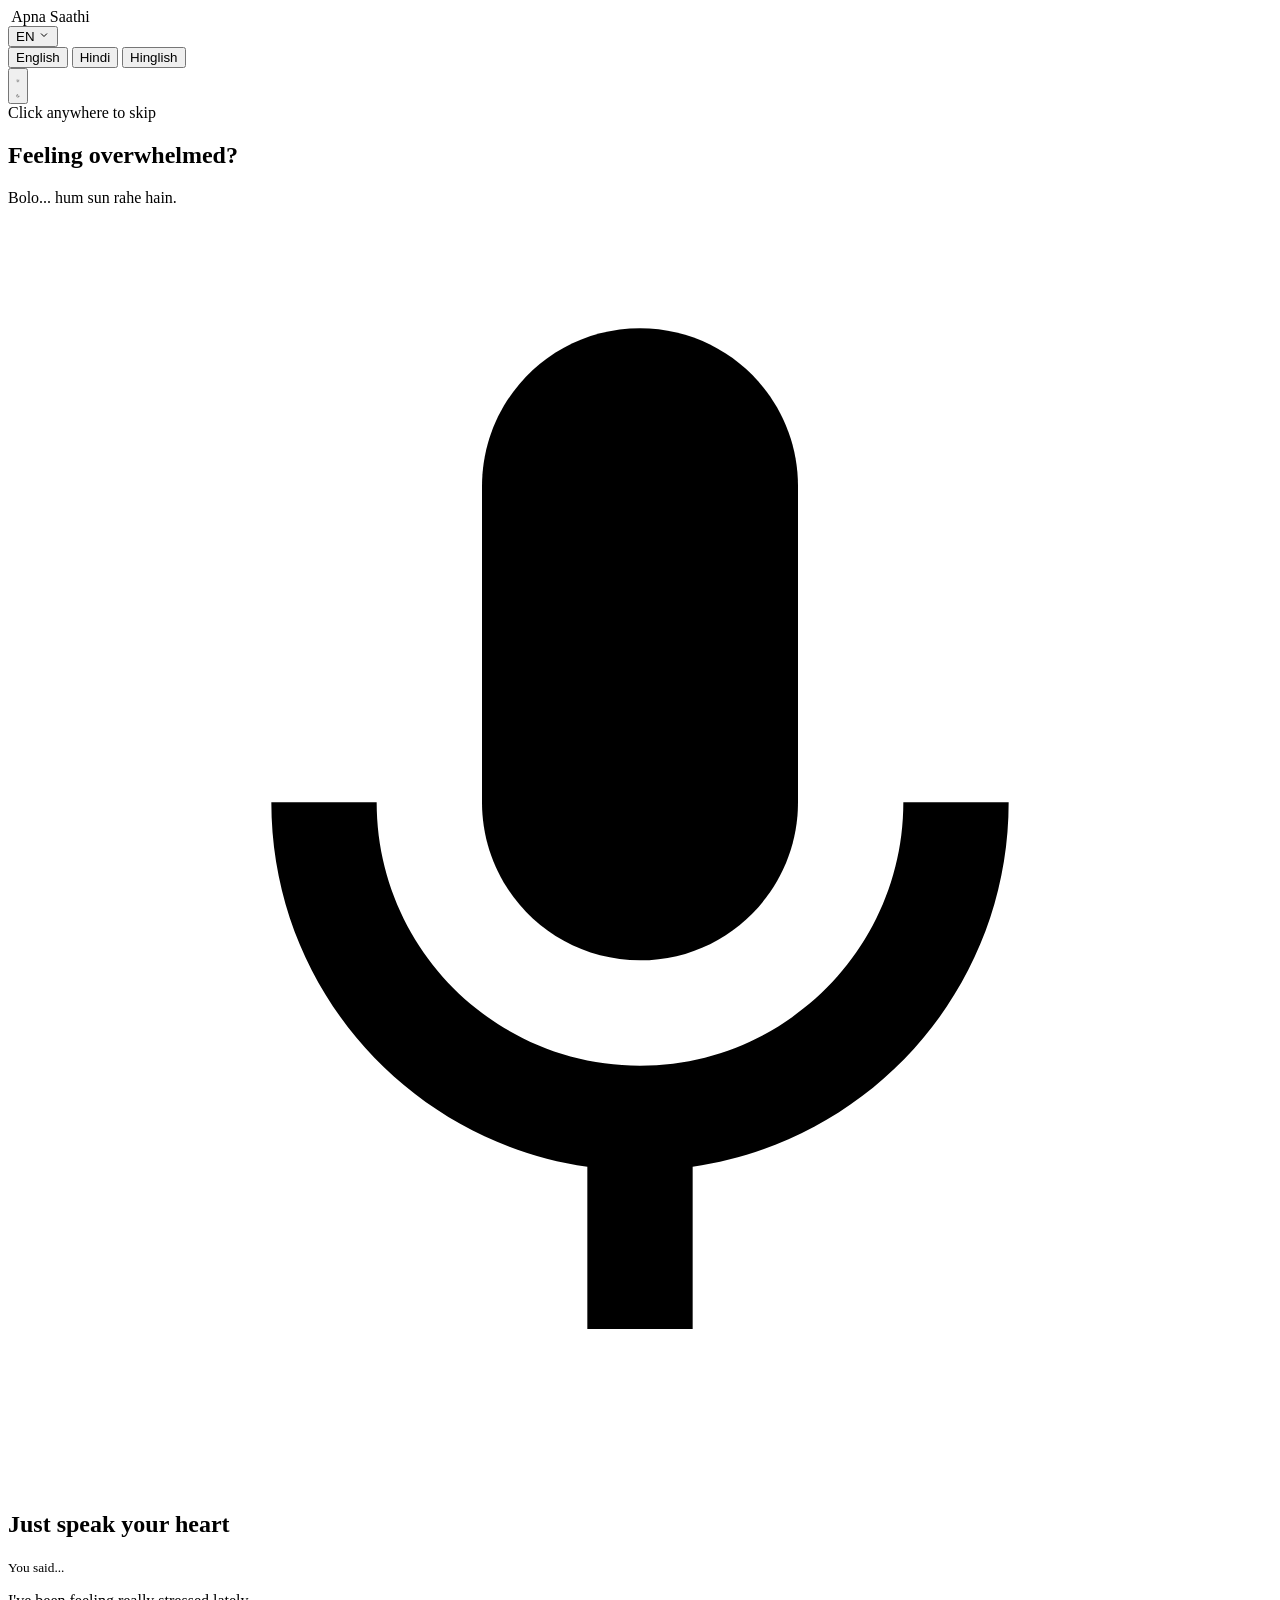
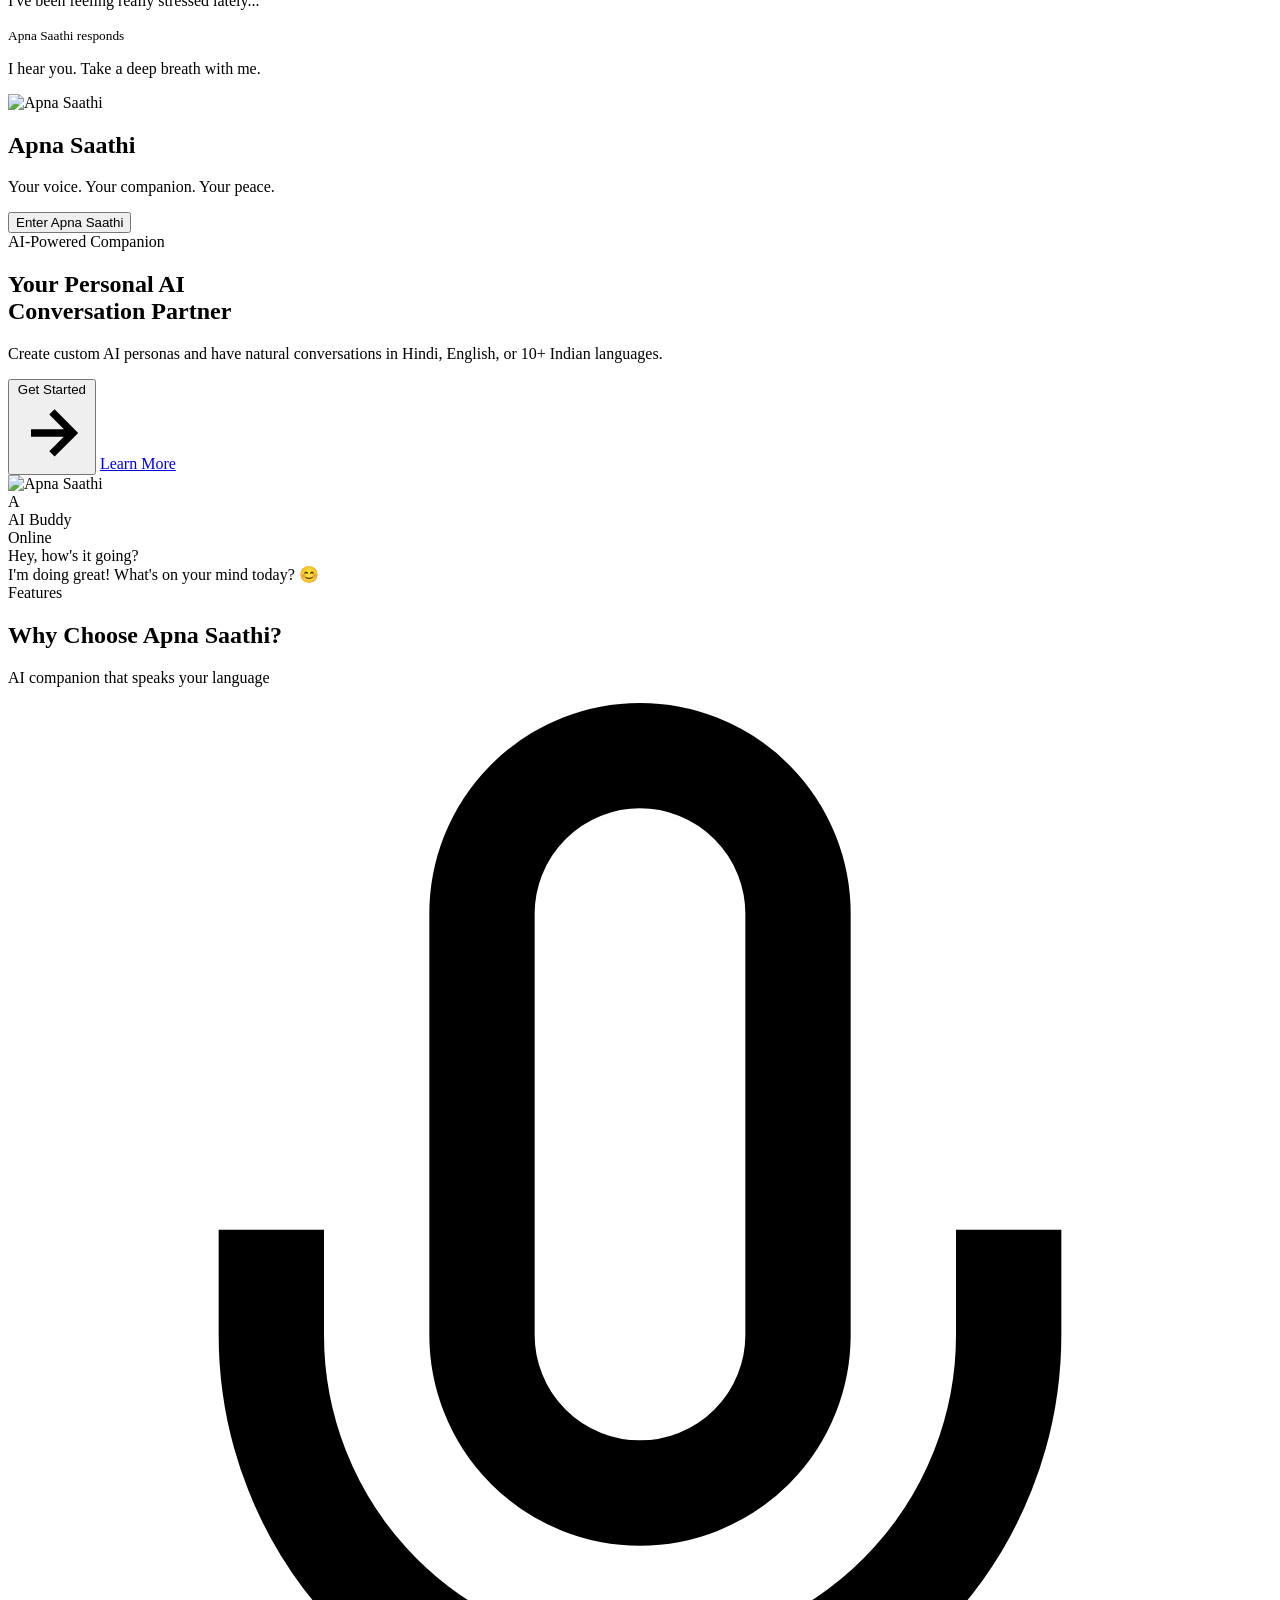
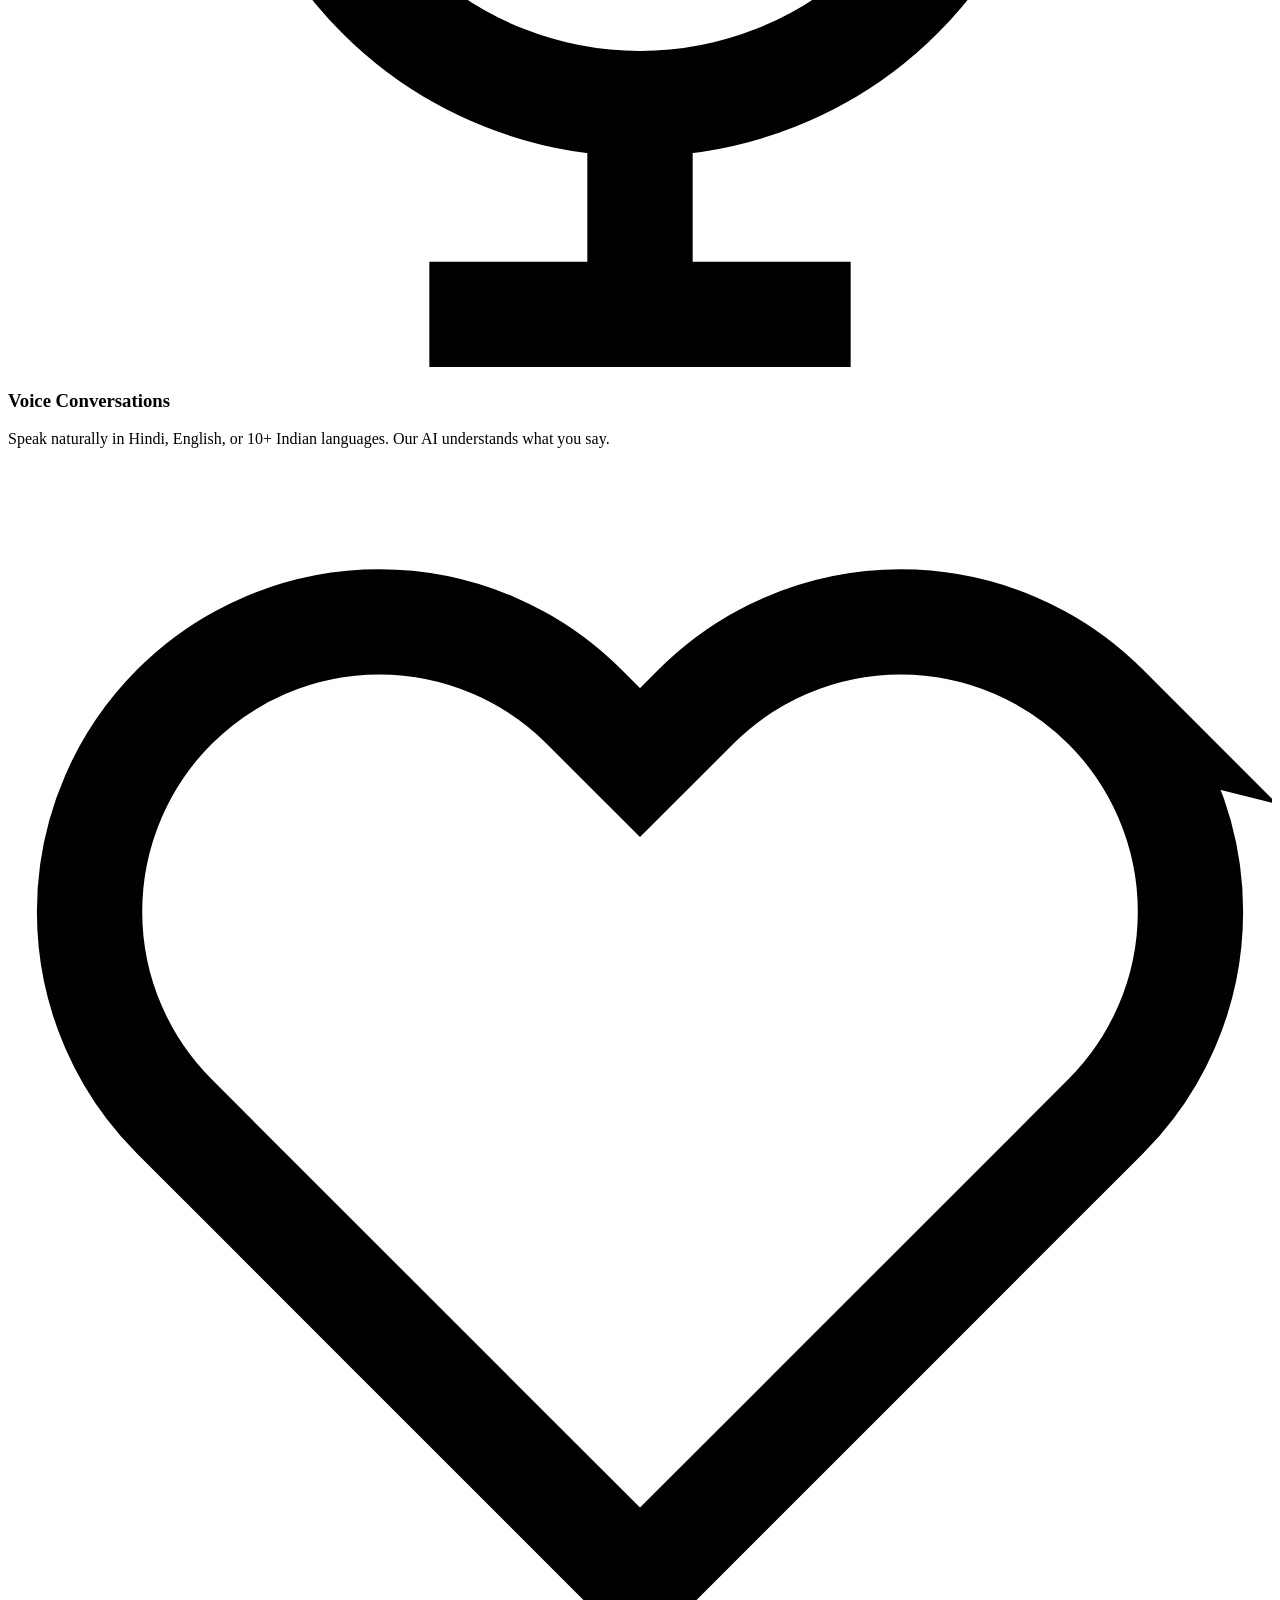
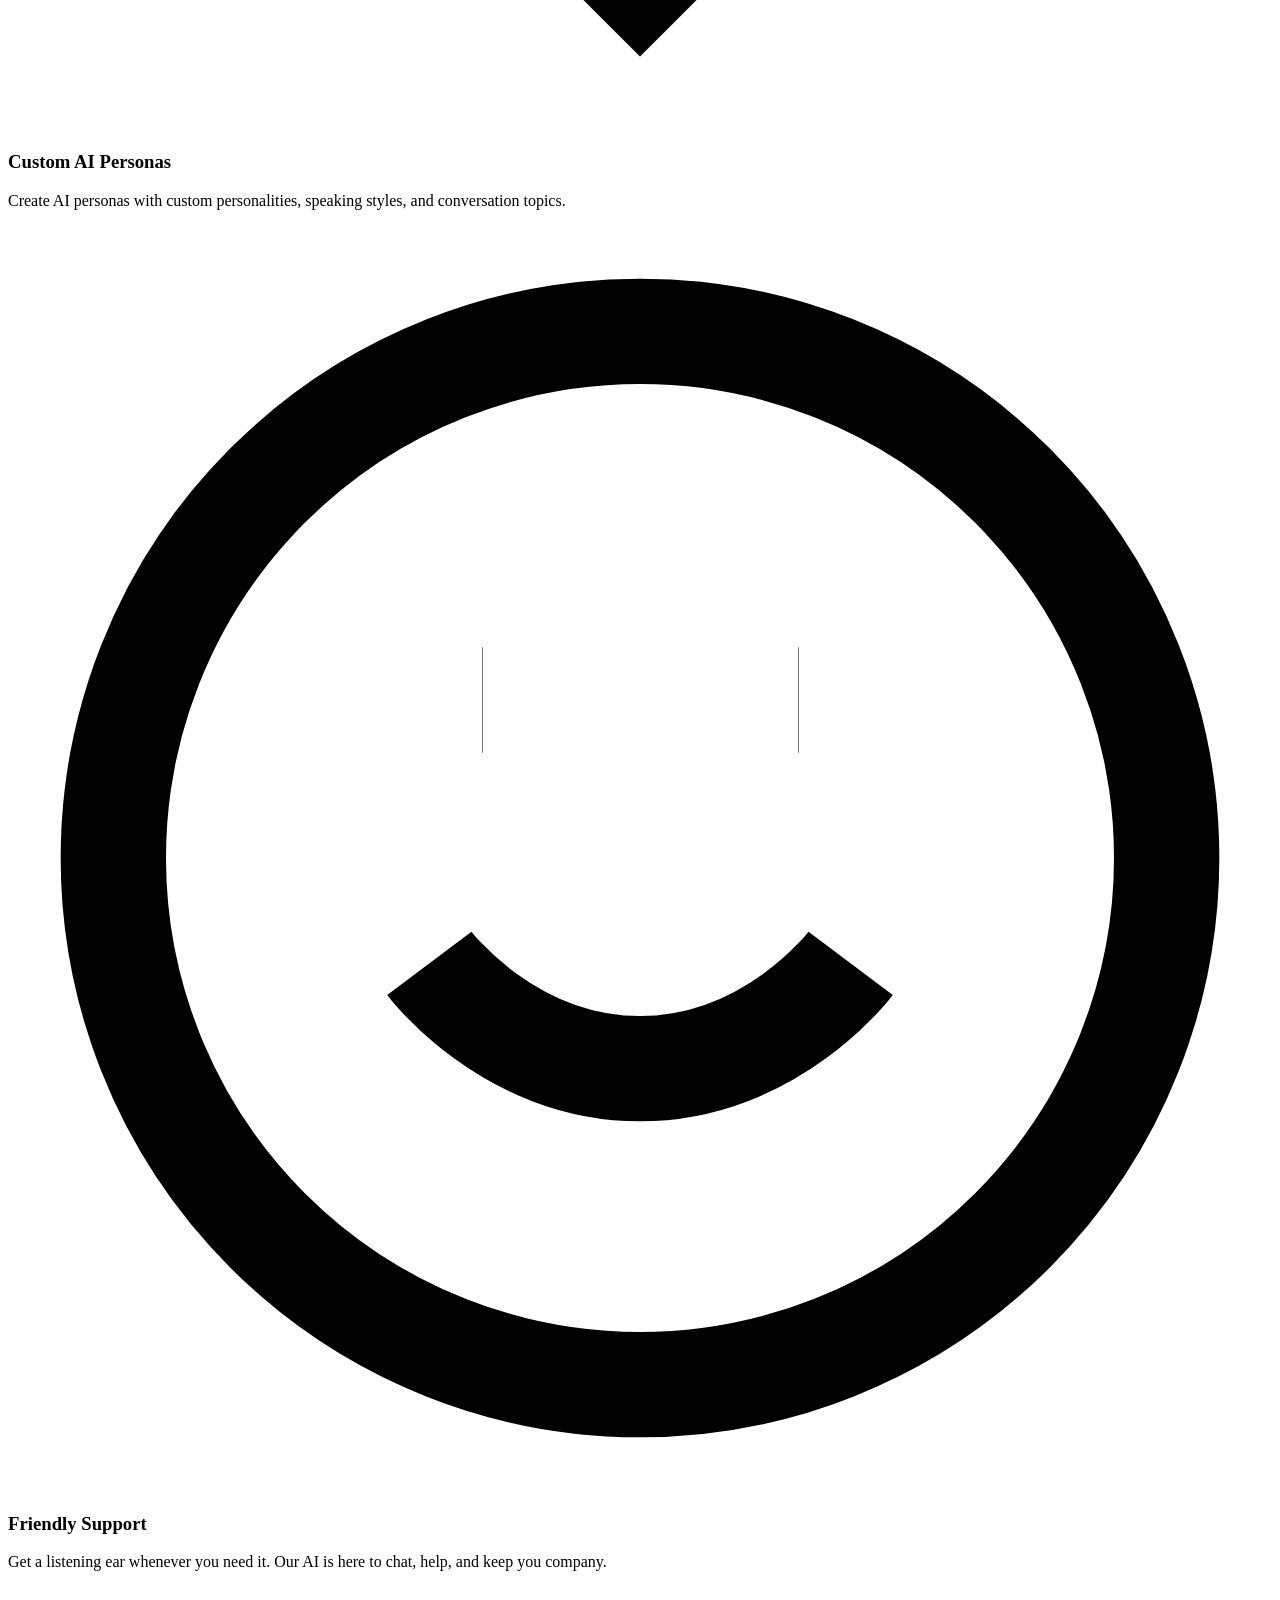
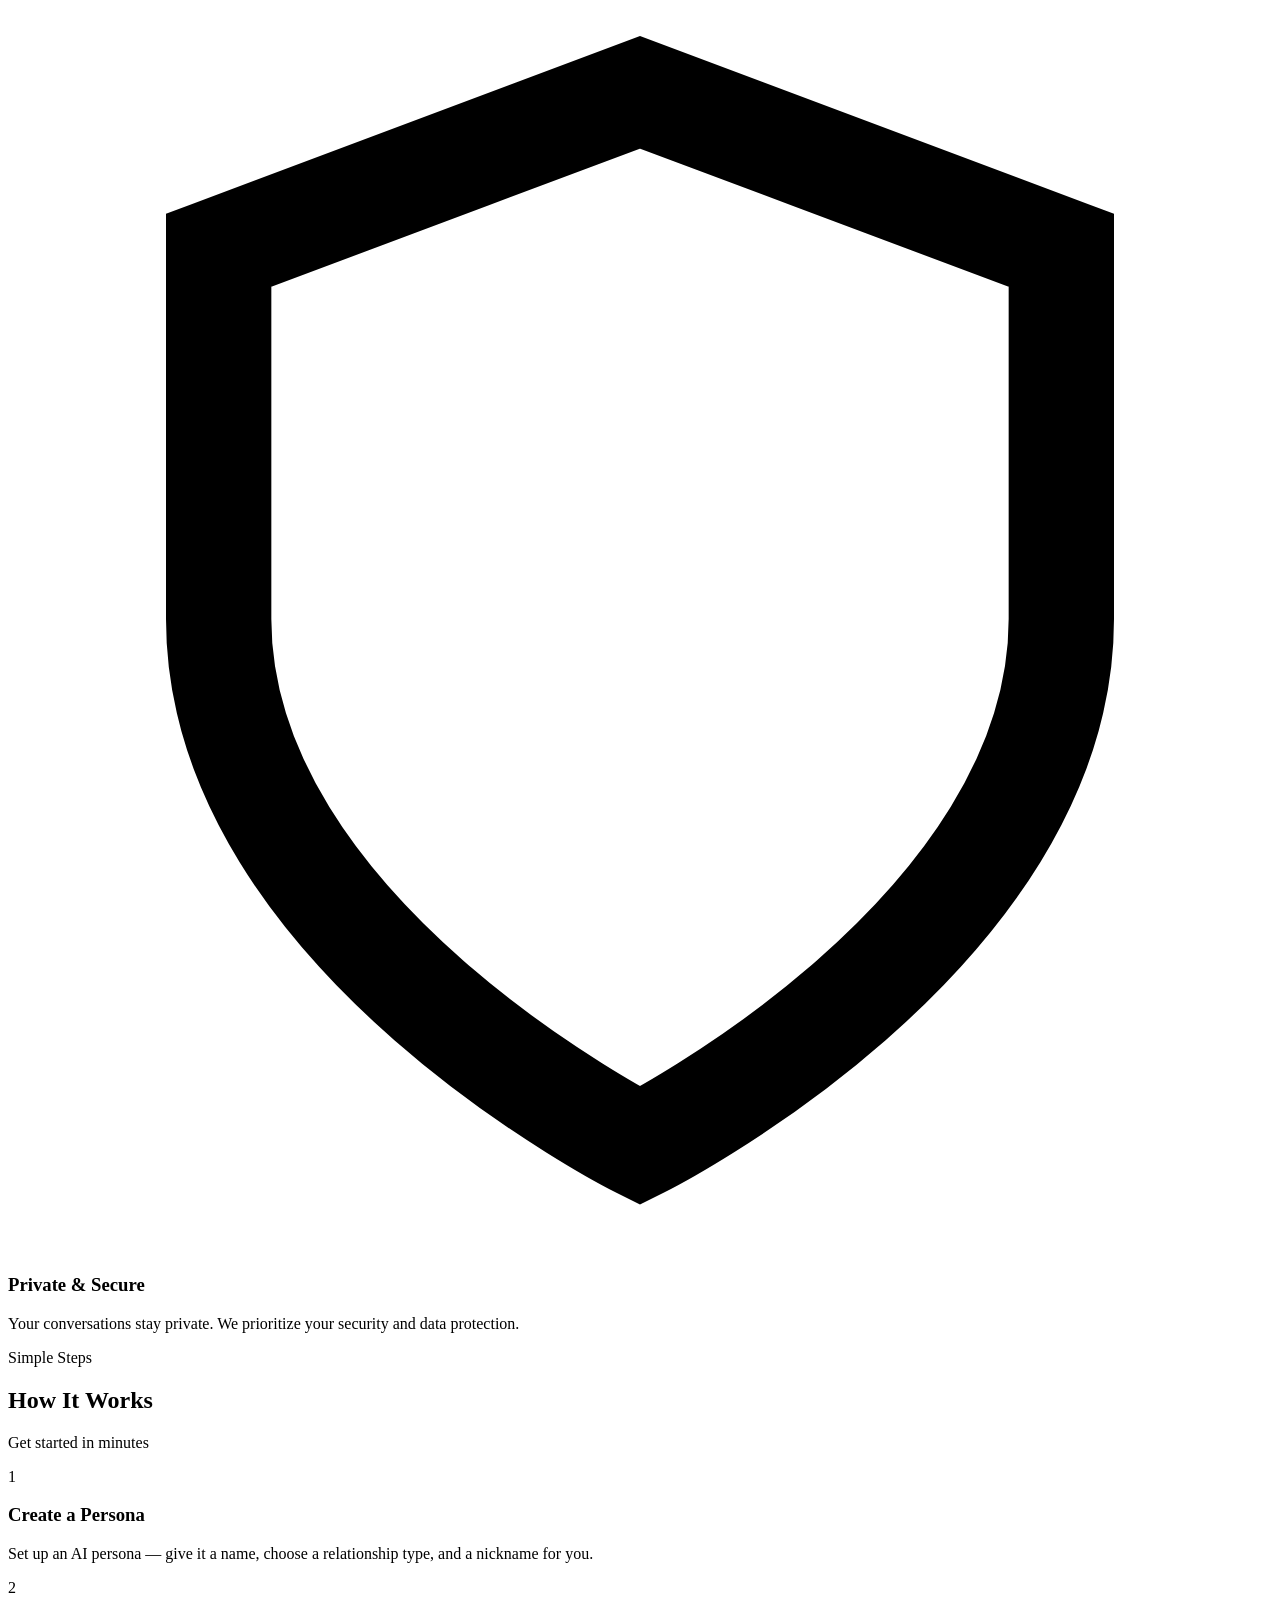
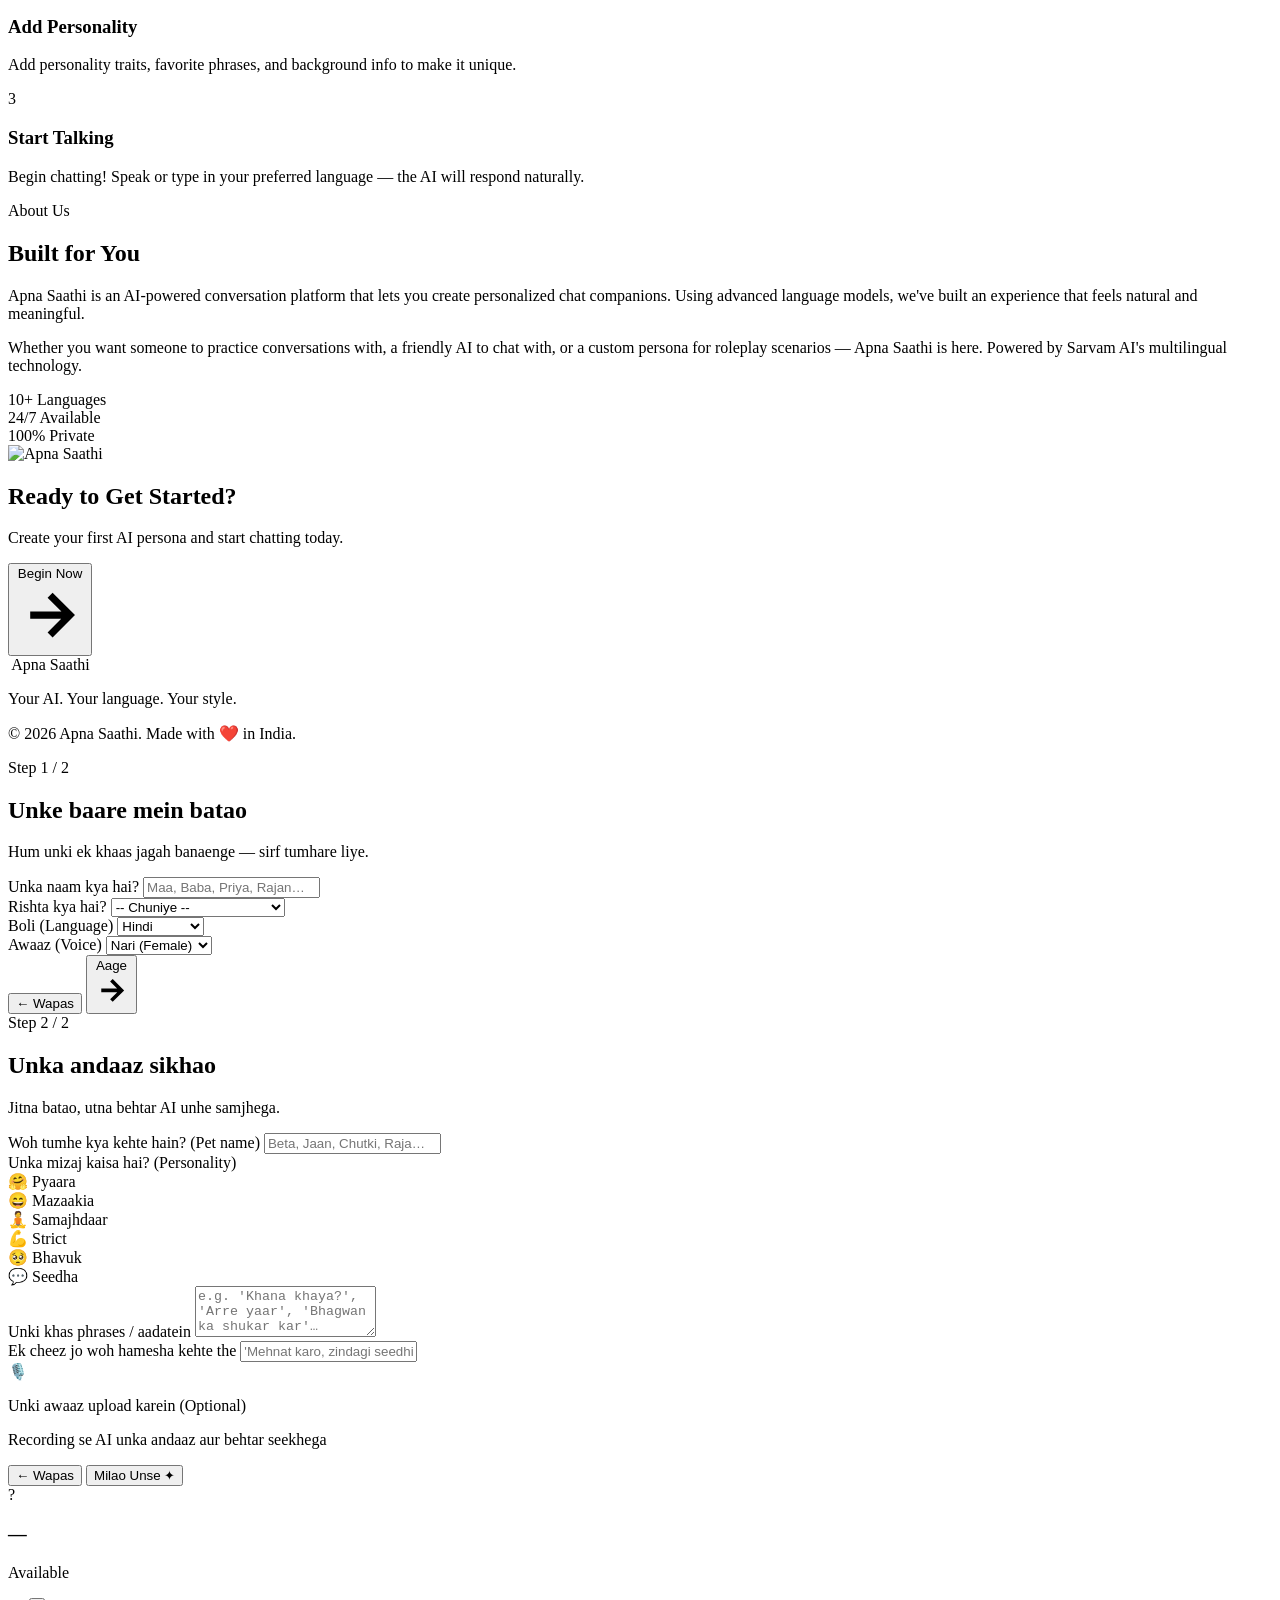
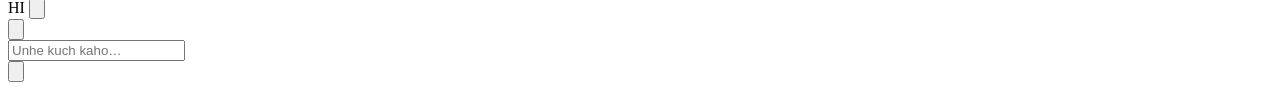
==== frontend/templates/index.html @ e9f33810 "Enhance voice cloning flow, humanized replies, and chat clone status UI" ====
<!DOCTYPE html>
<html lang="hi" data-theme="dark">
<head>
  <meta charset="UTF-8" />
  <meta name="viewport" content="width=device-width, initial-scale=1.0" />
  <title>Apna Saathi</title>
  <link rel="preconnect" href="https://fonts.googleapis.com" />
  <link href="https://fonts.googleapis.com/css2?family=Lora:ital,wght@0,500;0,700;1,400&family=Nunito:wght@300;400;500;600&display=swap" rel="stylesheet" />
  <link rel="stylesheet" href="/static/style.css" />
</head>
<body>

  <!-- Top bar (visible on all screens) -->
  <header class="topbar" id="topbar">
    <div class="topbar-brand">
      <img src="/static/logo.png" alt="" class="brand-logo" />
      <span class="brand-name" data-i18n="appName">Apna Saathi</span>
    </div>
    <div class="topbar-actions">
      <!-- UI Language switcher -->
      <div class="lang-dropdown">
        <button class="pill-btn lang-btn" onclick="toggleLangDropdown()" title="Change Language">
          <span id="langUiLabel">EN</span>
          <svg viewBox="0 0 24 24" width="12" height="12" fill="none" stroke="currentColor" stroke-width="2"><path d="M6 9l6 6 6-6"/></svg>
        </button>
        <div class="lang-options" id="langOptions">
          <button onclick="setLanguage('en')">English</button>
          <button onclick="setLanguage('hi')">Hindi</button>
          <button onclick="setLanguage('hinglish')">Hinglish</button>
        </div>
      </div>
      <!-- Dark/Light toggle -->
      <button class="icon-toggle" id="themeBtn" onclick="toggleTheme()" title="Toggle theme">
        <svg class="icon-sun" viewBox="0 0 24 24" fill="none" stroke="currentColor" stroke-width="2">
          <circle cx="12" cy="12" r="5"/><line x1="12" y1="1" x2="12" y2="3"/>
          <line x1="12" y1="21" x2="12" y2="23"/><line x1="4.22" y1="4.22" x2="5.64" y2="5.64"/>
          <line x1="18.36" y1="18.36" x2="19.78" y2="19.78"/><line x1="1" y1="12" x2="3" y2="12"/>
          <line x1="21" y1="12" x2="23" y2="12"/><line x1="4.22" y1="19.78" x2="5.64" y2="18.36"/>
          <line x1="18.36" y1="5.64" x2="19.78" y2="4.22"/>
        </svg>
        <svg class="icon-moon" viewBox="0 0 24 24" fill="none" stroke="currentColor" stroke-width="2">
          <path d="M21 12.79A9 9 0 1111.21 3 7 7 0 0021 12.79z"/>
        </svg>
      </button>
    </div>
  </header>

  <!-- ═══════════════════════════════
       SCREEN 0: INTRO LANDING (Remotion-inspired)
  ═══════════════════════════════ -->
  <section class="screen active intro-screen" id="introScreen">
    <div class="intro-stage" id="introStage">
      <!-- Floating particles background -->
      <div class="intro-particles">
        <div class="orb"></div>
        <div class="orb"></div>
        <div class="orb"></div>
        <div class="orb"></div>
        <div class="orb"></div>
        <div class="orb"></div>
      </div>
      <span class="intro-skip-hint">Click anywhere to skip</span>

      <div class="intro-scene active" id="introScene1">
        <div class="intro-wave">
          <span></span><span></span><span></span><span></span><span></span><span></span><span></span><span></span>
          <span></span><span></span><span></span><span></span><span></span><span></span><span></span><span></span>
          <span></span><span></span><span></span><span></span><span></span><span></span><span></span><span></span>
        </div>
        <h1 data-i18n="intro_scene1_title">Feeling overwhelmed?</h1>
        <p data-i18n="intro_scene1_sub">Bolo... hum sun rahe hain.</p>
      </div>

      <div class="intro-scene" id="introScene2">
        <div class="intro-mic-pulse">
          <div class="ring r1"></div>
          <div class="ring r2"></div>
          <div class="ring r3"></div>
          <div class="core">
            <svg viewBox="0 0 24 24" fill="currentColor">
              <path d="M12 14c1.66 0 3-1.34 3-3V5c0-1.66-1.34-3-3-3S9 3.34 9 5v6c0 1.66 1.34 3 3 3z"/>
              <path d="M17 11c0 2.76-2.24 5-5 5s-5-2.24-5-5H5c0 3.53 2.61 6.43 6 6.92V21h2v-3.08c3.39-.49 6-3.39 6-6.92h-2z"/>
            </svg>
          </div>
        </div>
        <h1 data-i18n="intro_scene2_title">Just speak your heart</h1>
      </div>

      <div class="intro-scene" id="introScene3">
        <div class="intro-convo-grid">
          <div class="intro-convo-card">
            <small data-i18n="intro_scene3_left">You said...</small>
            <p>I've been feeling really stressed lately...</p>
          </div>
          <div class="intro-convo-card bot">
            <small data-i18n="intro_scene3_right">Apna Saathi responds</small>
            <p>I hear you. Take a deep breath with me.</p>
          </div>
        </div>
      </div>

      <div class="intro-scene" id="introScene4">
        <div class="intro-logo">
          <img src="/static/logo.png" alt="Apna Saathi" class="intro-logo-img" />
        </div>
        <h1 data-i18n="intro_scene4_title">Apna Saathi</h1>
        <p data-i18n="intro_scene4_sub">Your voice. Your companion. Your peace.</p>
      </div>

      <button class="btn-primary intro-enter-btn" id="introEnterBtn" onclick="enterFromIntro()" data-i18n="intro_enter">
        Enter Apna Saathi
      </button>
    </div>
  </section>

  <!-- ═══════════════════════════════
       SCREEN 0.5: LANDING PAGE
  ═══════════════════════════════ -->
  <section class="screen landing-screen" id="landingScreen">
    
    <!-- Hero with Scroll Animation -->
    <div class="landing-hero" id="landingHero">
      <div class="hero-content">
        <div class="hero-badge">
          <span class="badge-dot"></span>
          <span data-i18n="landing_badge">AI-Powered Companion</span>
        </div>
        <h1 class="hero-title" data-i18n="landing_hero_title">
          Your Personal AI<br/>
          <span class="gradient-text">Conversation Partner</span>
        </h1>
        <p class="hero-subtitle" data-i18n="landing_hero_sub">
          Create custom AI personas and have natural conversations in Hindi, English, or 10+ Indian languages.
        </p>
        <div class="hero-buttons">
          <button class="btn-primary hero-cta" onclick="showScreen('setupScreen')">
            <span data-i18n="landing_cta">Get Started</span>
            <svg viewBox="0 0 24 24" fill="none" stroke="currentColor" stroke-width="2.5"><path d="M5 12h14M12 5l7 7-7 7"/></svg>
          </button>
          <a href="#features" class="btn-ghost hero-learn" data-i18n="landing_learn">Learn More</a>
        </div>
      </div>
      
      <!-- 3D Card with scroll effect -->
      <div class="hero-card-container" id="heroCard">
        <div class="hero-card">
          <div class="hero-card-inner">
            <img src="/static/logo.png" alt="Apna Saathi" class="hero-card-logo" />
            <div class="hero-card-preview">
              <div class="preview-header">
                <div class="preview-avatar">A</div>
                <div class="preview-name">AI Buddy</div>
                <span class="preview-status" data-i18n="online">Online</span>
              </div>
              <div class="preview-messages">
                <div class="preview-msg user">Hey, how's it going?</div>
                <div class="preview-msg bot">I'm doing great! What's on your mind today? 😊</div>
              </div>
            </div>
          </div>
        </div>
      </div>
    </div>

    <!-- Features Section -->
    <div class="landing-section" id="features">
      <div class="section-header">
        <span class="section-badge" data-i18n="landing_features">Features</span>
        <h2 class="section-title" data-i18n="landing_why">Why Choose Apna Saathi?</h2>
        <p class="section-subtitle" data-i18n="landing_why_sub">AI companion that speaks your language</p>
      </div>
      <div class="features-grid">
        <div class="feature-card">
          <div class="feature-icon">
            <svg viewBox="0 0 24 24" fill="none" stroke="currentColor" stroke-width="2">
              <path d="M12 1a3 3 0 00-3 3v8a3 3 0 006 0V4a3 3 0 00-3-3z"/>
              <path d="M19 10v2a7 7 0 01-14 0v-2M12 19v4M8 23h8"/>
            </svg>
          </div>
          <h3 data-i18n="feat_voice">Voice Conversations</h3>
          <p data-i18n="feat_voice_desc">Speak naturally in Hindi, English, or 10+ Indian languages. Our AI understands what you say.</p>
        </div>
        <div class="feature-card">
          <div class="feature-icon">
            <svg viewBox="0 0 24 24" fill="none" stroke="currentColor" stroke-width="2">
              <path d="M20.84 4.61a5.5 5.5 0 00-7.78 0L12 5.67l-1.06-1.06a5.5 5.5 0 00-7.78 7.78l1.06 1.06L12 21.23l7.78-7.78 1.06-1.06a5.5 5.5 0 000-7.78z"/>
            </svg>
          </div>
          <h3 data-i18n="feat_persona">Custom AI Personas</h3>
          <p data-i18n="feat_persona_desc">Create AI personas with custom personalities, speaking styles, and conversation topics.</p>
        </div>
        <div class="feature-card">
          <div class="feature-icon">
            <svg viewBox="0 0 24 24" fill="none" stroke="currentColor" stroke-width="2">
              <circle cx="12" cy="12" r="10"/><path d="M8 14s1.5 2 4 2 4-2 4-2"/><line x1="9" y1="9" x2="9.01" y2="9"/><line x1="15" y1="9" x2="15.01" y2="9"/>
            </svg>
          </div>
          <h3 data-i18n="feat_support">Friendly Support</h3>
          <p data-i18n="feat_support_desc">Get a listening ear whenever you need it. Our AI is here to chat, help, and keep you company.</p>
        </div>
        <div class="feature-card">
          <div class="feature-icon">
            <svg viewBox="0 0 24 24" fill="none" stroke="currentColor" stroke-width="2">
              <path d="M12 22s8-4 8-10V5l-8-3-8 3v7c0 6 8 10 8 10z"/>
            </svg>
          </div>
          <h3 data-i18n="feat_privacy">Private & Secure</h3>
          <p data-i18n="feat_privacy_desc">Your conversations stay private. We prioritize your security and data protection.</p>
        </div>
      </div>
    </div>

    <!-- How It Works -->
    <div class="landing-section how-it-works">
      <div class="section-header">
        <span class="section-badge" data-i18n="landing_steps">Simple Steps</span>
        <h2 class="section-title" data-i18n="landing_how">How It Works</h2>
        <p class="section-subtitle" data-i18n="landing_how_sub">Get started in minutes</p>
      </div>
      <div class="steps-container">
        <div class="step-card">
          <div class="step-number">1</div>
          <h3 data-i18n="step1_title">Create a Persona</h3>
          <p data-i18n="step1_desc">Set up an AI persona — give it a name, choose a relationship type, and a nickname for you.</p>
        </div>
        <div class="step-connector"></div>
        <div class="step-card">
          <div class="step-number">2</div>
          <h3 data-i18n="step2_title">Add Personality</h3>
          <p data-i18n="step2_desc">Add personality traits, favorite phrases, and background info to make it unique.</p>
        </div>
        <div class="step-connector"></div>
        <div class="step-card">
          <div class="step-number">3</div>
          <h3 data-i18n="step3_title">Start Talking</h3>
          <p data-i18n="step3_desc">Begin chatting! Speak or type in your preferred language — the AI will respond naturally.</p>
        </div>
      </div>
    </div>

    <!-- About Section -->
    <div class="landing-section about-section">
      <div class="about-content">
        <div class="about-text">
          <span class="section-badge" data-i18n="landing_about">About Us</span>
          <h2 class="section-title" data-i18n="landing_about_title">Built for You</h2>
          <p data-i18n="landing_about_p1">Apna Saathi is an AI-powered conversation platform that lets you create personalized chat companions. Using advanced language models, we've built an experience that feels natural and meaningful.</p>
          <p data-i18n="landing_about_p2">Whether you want someone to practice conversations with, a friendly AI to chat with, or a custom persona for roleplay scenarios — Apna Saathi is here. Powered by Sarvam AI's multilingual technology.</p>
          <div class="about-stats">
            <div class="stat">
              <span class="stat-number">10+</span>
              <span class="stat-label">Languages</span>
            </div>
            <div class="stat">
              <span class="stat-number">24/7</span>
              <span class="stat-label">Available</span>
            </div>
            <div class="stat">
              <span class="stat-number">100%</span>
              <span class="stat-label">Private</span>
            </div>
          </div>
        </div>
        <div class="about-image">
          <img src="/static/logo.png" alt="Apna Saathi" class="about-logo" />
        </div>
      </div>
    </div>

    <!-- CTA Section -->
    <div class="landing-section cta-section">
      <div class="cta-content">
        <h2 data-i18n="landing_cta2">Ready to Get Started?</h2>
        <p data-i18n="landing_cta2_sub">Create your first AI persona and start chatting today.</p>
        <button class="btn-primary cta-btn" onclick="showScreen('setupScreen')">
          <span data-i18n="landing_begin">Begin Now</span>
          <svg viewBox="0 0 24 24" fill="none" stroke="currentColor" stroke-width="2.5"><path d="M5 12h14M12 5l7 7-7 7"/></svg>
        </button>
      </div>
    </div>

    <!-- Footer -->
    <footer class="landing-footer">
      <div class="footer-content">
        <div class="footer-brand">
          <img src="/static/logo.png" alt="" class="footer-logo" />
          <span>Apna Saathi</span>
        </div>
        <p class="footer-tagline" data-i18n="landing_tagline">Your AI. Your language. Your style.</p>
        <p class="footer-copy">&copy; 2026 Apna Saathi. Made with ❤️ in India.</p>
      </div>
    </footer>
  </section>

  <!-- ═══════════════════════════════
       SCREEN 1: SETUP - PROFILE
  ═══════════════════════════════ -->
  <section class="screen" id="setupScreen">
    <div class="form-card">
      <div class="step-badge"><span data-i18n="step1_badge">Step 1 / 2</span></div>
      <div class="prog-bar"><div class="prog-fill" style="width:50%"></div></div>
      <h2 class="card-title" data-i18n="setup_title">Unke baare mein batao</h2>
      <p class="card-sub" data-i18n="setup_sub">Hum unki ek khaas jagah banaenge — sirf tumhare liye.</p>

      <div class="field-group">
        <label data-i18n="lbl_name">Unka naam kya hai?</label>
        <input type="text" id="lovedName" data-i18n-ph="ph_name" placeholder="Maa, Baba, Priya, Rajan…" />
      </div>

      <div class="field-group">
        <label data-i18n="lbl_rel">Rishta kya hai?</label>
        <select id="relationship">
          <option value="" data-i18n="rel_choose">-- Chuniye --</option>
          <option value="mother" data-i18n="rel_mother">Maa (Mother)</option>
          <option value="father" data-i18n="rel_father">Baba / Papa (Father)</option>
          <option value="partner" data-i18n="rel_partner">Partner / Spouse</option>
          <option value="best friend" data-i18n="rel_bestfriend">Best Friend</option>
          <option value="sibling" data-i18n="rel_sibling">Bhai / Behen (Sibling)</option>
          <option value="grandparent" data-i18n="rel_grand">Dada / Dadi / Nana / Nani</option>
          <option value="child" data-i18n="rel_child">Bachcha (Child)</option>
          <option value="friend" data-i18n="rel_friend">Dost (Friend)</option>
        </select>
      </div>

      <div class="field-row">
        <div class="field-group">
          <label data-i18n="lbl_lang">Boli (Language)</label>
          <select id="language">
            <option value="hi-IN">Hindi</option>
            <option value="bn-IN">Bangla</option>
            <option value="ta-IN">Tamil</option>
            <option value="te-IN">Telugu</option>
            <option value="kn-IN">Kannada</option>
            <option value="ml-IN">Malayalam</option>
            <option value="mr-IN">Marathi</option>
            <option value="gu-IN">Gujarati</option>
            <option value="pa-IN">Punjabi</option>
            <option value="en-IN">English</option>
          </select>
        </div>
        <div class="field-group">
          <label data-i18n="lbl_voice">Awaaz (Voice)</label>
          <select id="voiceType">
            <option value="female" data-i18n="voice_f">Nari (Female)</option>
            <option value="male" data-i18n="voice_m">Purush (Male)</option>
          </select>
        </div>
      </div>

      <div class="btn-row">
        <button class="btn-ghost" onclick="showScreen('landingScreen')" data-i18n="btn_back">← Wapas</button>
        <button class="btn-primary" onclick="goToTraining()">
          <span data-i18n="btn_next">Aage</span>
          <svg viewBox="0 0 24 24" fill="none" stroke="currentColor" stroke-width="2.5"><path d="M5 12h14M12 5l7 7-7 7"/></svg>
        </button>
      </div>
    </div>
  </section>

  <!-- ═══════════════════════════════
       SCREEN 2: SETUP - TRAINING
  ═══════════════════════════════ -->
  <section class="screen" id="trainingScreen">
    <div class="form-card">
      <div class="step-badge"><span data-i18n="step2_badge">Step 2 / 2</span></div>
      <div class="prog-bar"><div class="prog-fill" style="width:100%"></div></div>
      <h2 class="card-title" data-i18n="train_title">Unka andaaz sikhao</h2>
      <p class="card-sub" data-i18n="train_sub">Jitna batao, utna behtar AI unhe samjhega.</p>

      <div class="field-group">
        <label data-i18n="lbl_nickname">Woh tumhe kya kehte hain? (Pet name)</label>
        <input type="text" id="q_nickname" data-i18n-ph="ph_nickname" placeholder="Beta, Jaan, Chutki, Raja…" />
      </div>

      <div class="field-group">
        <label data-i18n="lbl_personality">Unka mizaj kaisa hai? (Personality)</label>
        <div class="personality-grid" id="personalityGrid">
          <div class="pers-chip selected" data-val="warm and caring" onclick="selectPersonality(this)">🤗 Pyaara</div>
          <div class="pers-chip" data-val="funny and playful" onclick="selectPersonality(this)">😄 Mazaakia</div>
          <div class="pers-chip" data-val="calm and wise" onclick="selectPersonality(this)">🧘 Samajhdaar</div>
          <div class="pers-chip" data-val="strict but loving" onclick="selectPersonality(this)">💪 Strict</div>
          <div class="pers-chip" data-val="emotional and expressive" onclick="selectPersonality(this)">🥺 Bhavuk</div>
          <div class="pers-chip" data-val="simple and direct" onclick="selectPersonality(this)">💬 Seedha</div>
        </div>
      </div>

      <div class="field-group">
        <label data-i18n="lbl_phrases">Unki khas phrases / aadatein</label>
        <textarea id="q_phrases" data-i18n-ph="ph_phrases" placeholder="e.g. 'Khana khaya?', 'Arre yaar', 'Bhagwan ka shukar kar'…" rows="3"></textarea>
      </div>

      <div class="field-group">
        <label data-i18n="lbl_wisdom">Ek cheez jo woh hamesha kehte the</label>
        <input type="text" id="q_wisdom" data-i18n-ph="ph_wisdom" placeholder="'Mehnat karo, zindagi seedhi ho jaayegi'" />
      </div>

      <!-- Audio upload -->
      <div class="audio-drop" id="audioDrop" onclick="document.getElementById('audioFile').click()">
        <div class="audio-drop-icon">🎙️</div>
        <p class="audio-drop-title" data-i18n="audio_title">Unki awaaz upload karein (Optional)</p>
        <p class="audio-drop-sub" data-i18n="audio_sub">Recording se AI unka andaaz aur behtar seekhega</p>
        <input type="file" id="audioFile" accept="audio/*" onchange="handleAudioUpload(event)" style="display:none" />
        <div id="audioFileTag" class="audio-file-tag" style="display:none">
          <span>🎵</span><span id="audioFileName"></span>
          <span class="remove-audio" onclick="removeAudio(event)">✕</span>
        </div>
      </div>
      <div id="transcribeStatus" class="transcribe-status" style="display:none"></div>

      <div class="btn-row">
        <button class="btn-ghost" onclick="showScreen('setupScreen')" data-i18n="btn_back">← Wapas</button>
        <button class="btn-primary" id="startChatBtn" onclick="startChat()">
          <span data-i18n="btn_start">Milao Unse ✦</span>
        </button>
      </div>
      <p id="trainError" class="error-msg" style="display:none"></p>
    </div>
  </section>

  <!-- ═══════════════════════════════
       SCREEN 3: CHAT
  ═══════════════════════════════ -->
  <section class="screen" id="chatScreen">

    <div class="chat-header">
      <div class="chat-avatar" id="chatAvatar">?</div>
      <div class="chat-identity">
        <h3 id="chatName">—</h3>
        <p id="chatRelation" class="chat-status">
          <span class="status-dot"></span>
          <span data-i18n="online">Available</span>
        </p>
      </div>
      <div class="chat-header-right">
        <span class="clone-badge" id="cloneStatusBadge" style="display:none">Voice clone off</span>
        <span class="lang-badge" id="chatLangBadge">HI</span>
        <button class="icon-toggle small" onclick="resetProfile()" title="New Profile">
          <svg viewBox="0 0 24 24" fill="none" stroke="currentColor" stroke-width="2">
            <path d="M3 12a9 9 0 109-9 9.75 9.75 0 00-6.74 2.74L3 8"/><path d="M3 3v5h5"/>
          </svg>
        </button>
      </div>
    </div>

    <div class="messages-area" id="messagesArea">
      <!-- messages injected dynamically -->
    </div>

    <div class="input-bar">
      <button class="mic-btn" id="micBtn" onclick="toggleRecord()">
        <svg viewBox="0 0 24 24" fill="none" stroke="currentColor" stroke-width="2">
          <path d="M12 1a3 3 0 00-3 3v8a3 3 0 006 0V4a3 3 0 00-3-3z"/>
          <path d="M19 10v2a7 7 0 01-14 0v-2M12 19v4M8 23h8"/>
        </svg>
      </button>
      <div class="input-wrap">
        <input type="text" id="chatInput" data-i18n-ph="ph_chat" placeholder="Unhe kuch kaho…"
               onkeydown="if(event.key==='Enter' && !event.shiftKey){ event.preventDefault(); sendMessage(); }" />
      </div>
      <button class="send-btn" onclick="sendMessage()">
        <svg viewBox="0 0 24 24" fill="none" stroke="currentColor" stroke-width="2.5">
          <path d="M22 2L11 13M22 2L15 22 11 13 2 9l20-7z"/>
        </svg>
      </button>
    </div>

  </section>

  <!-- Toast -->
  <div id="toast" class="toast"></div>

  <script src="/static/app.js"></script>
</body>
</html>
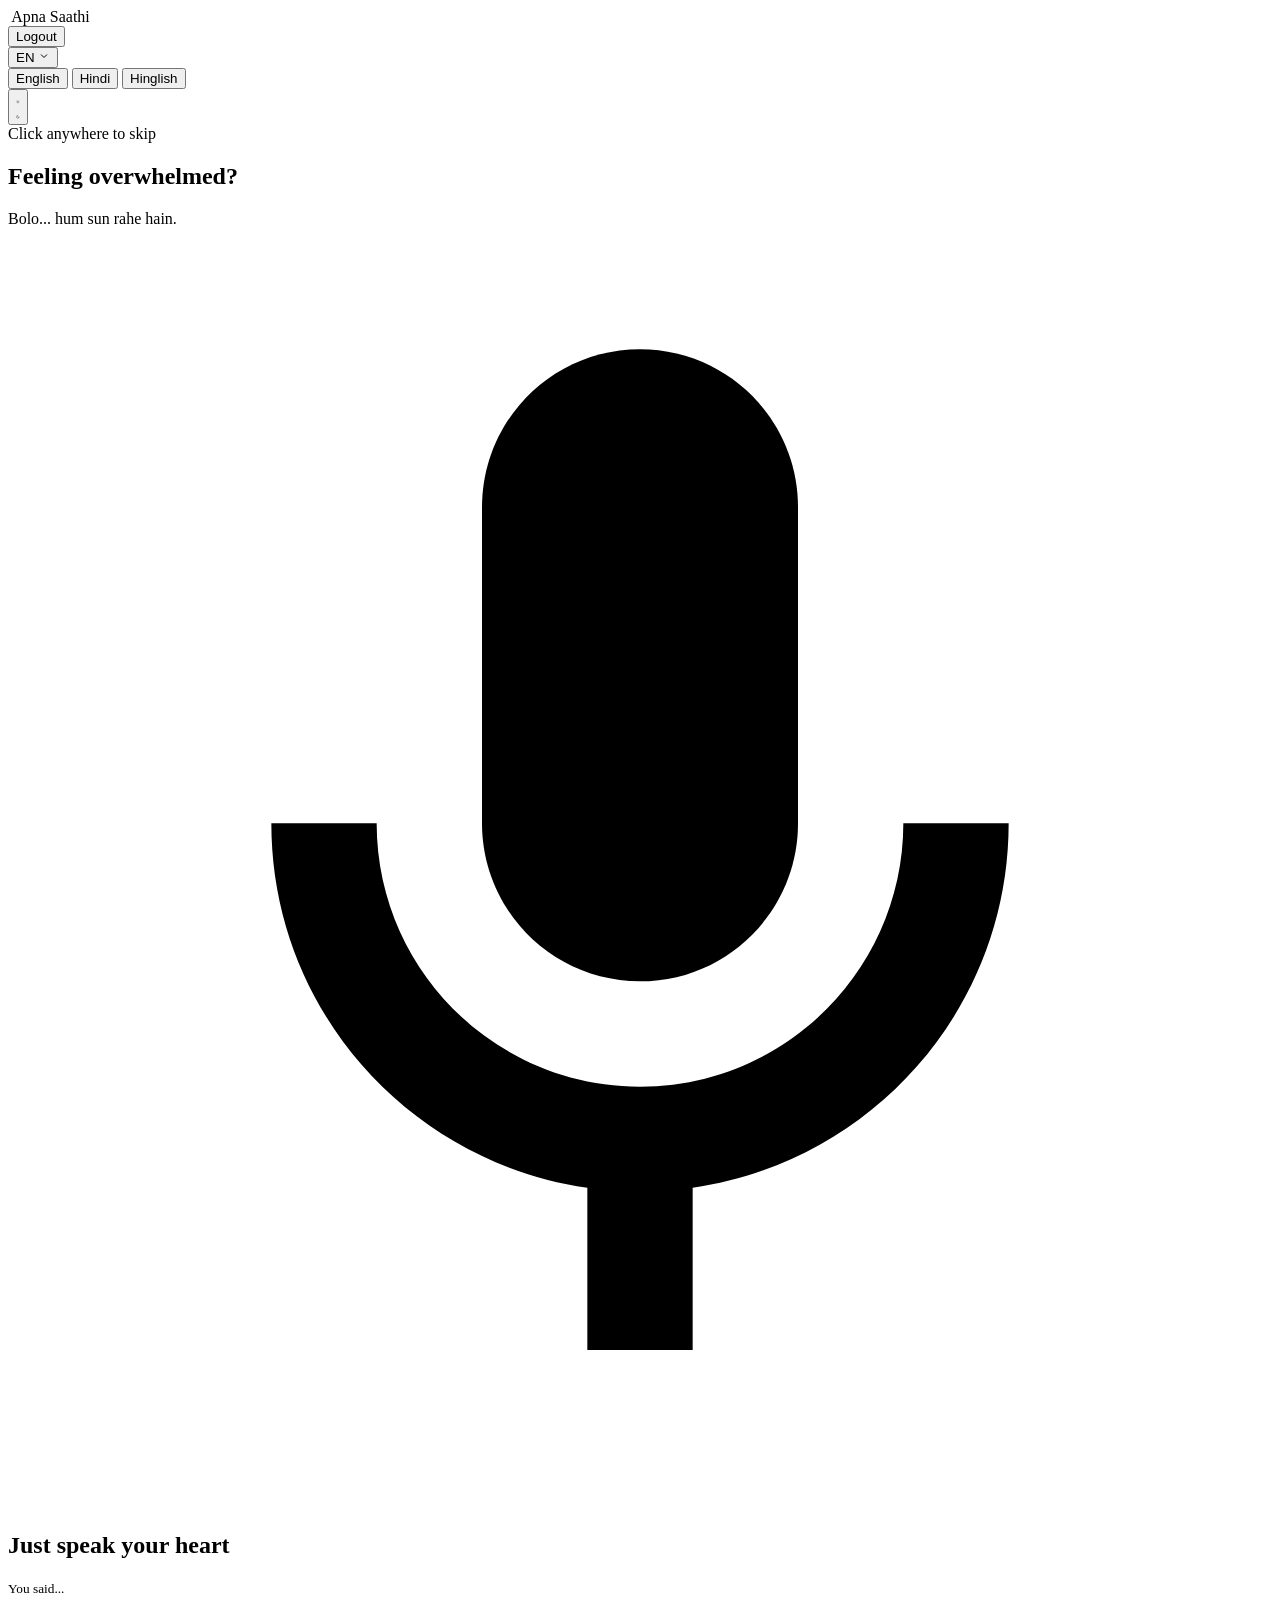
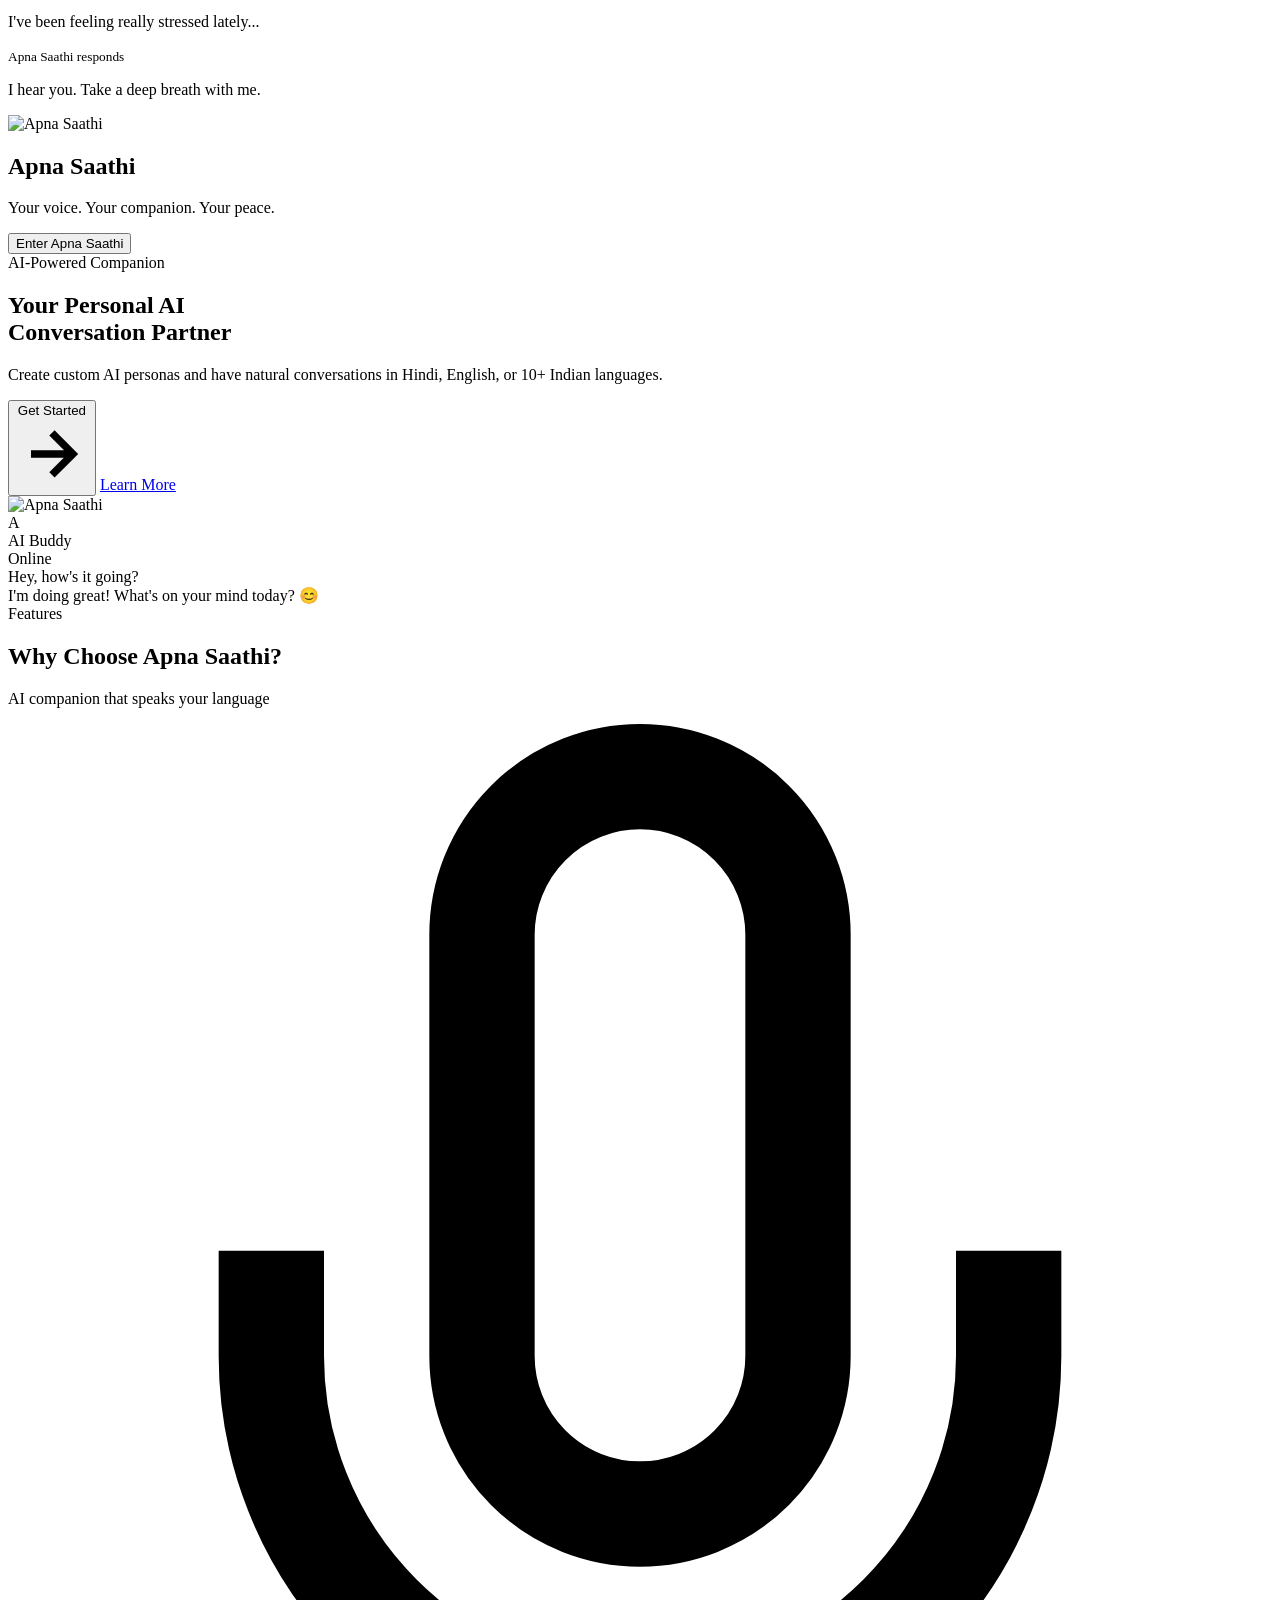
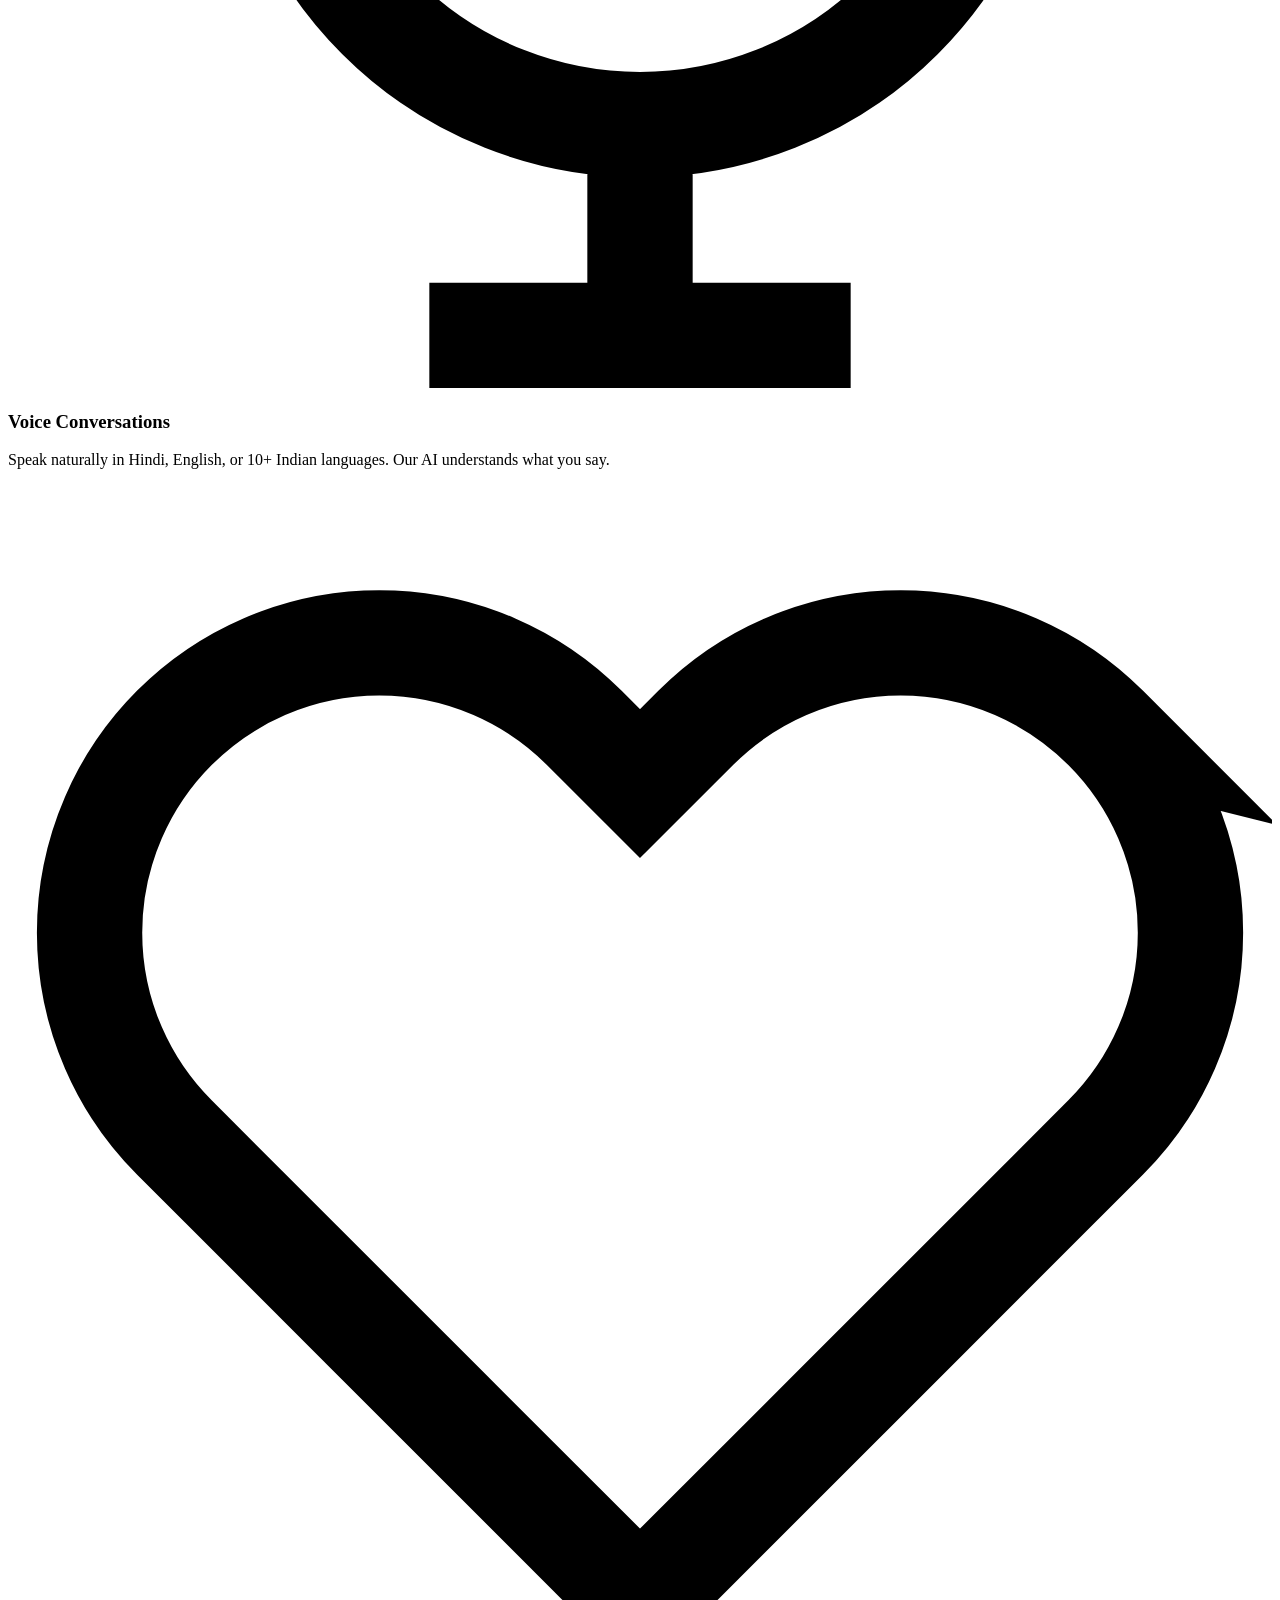
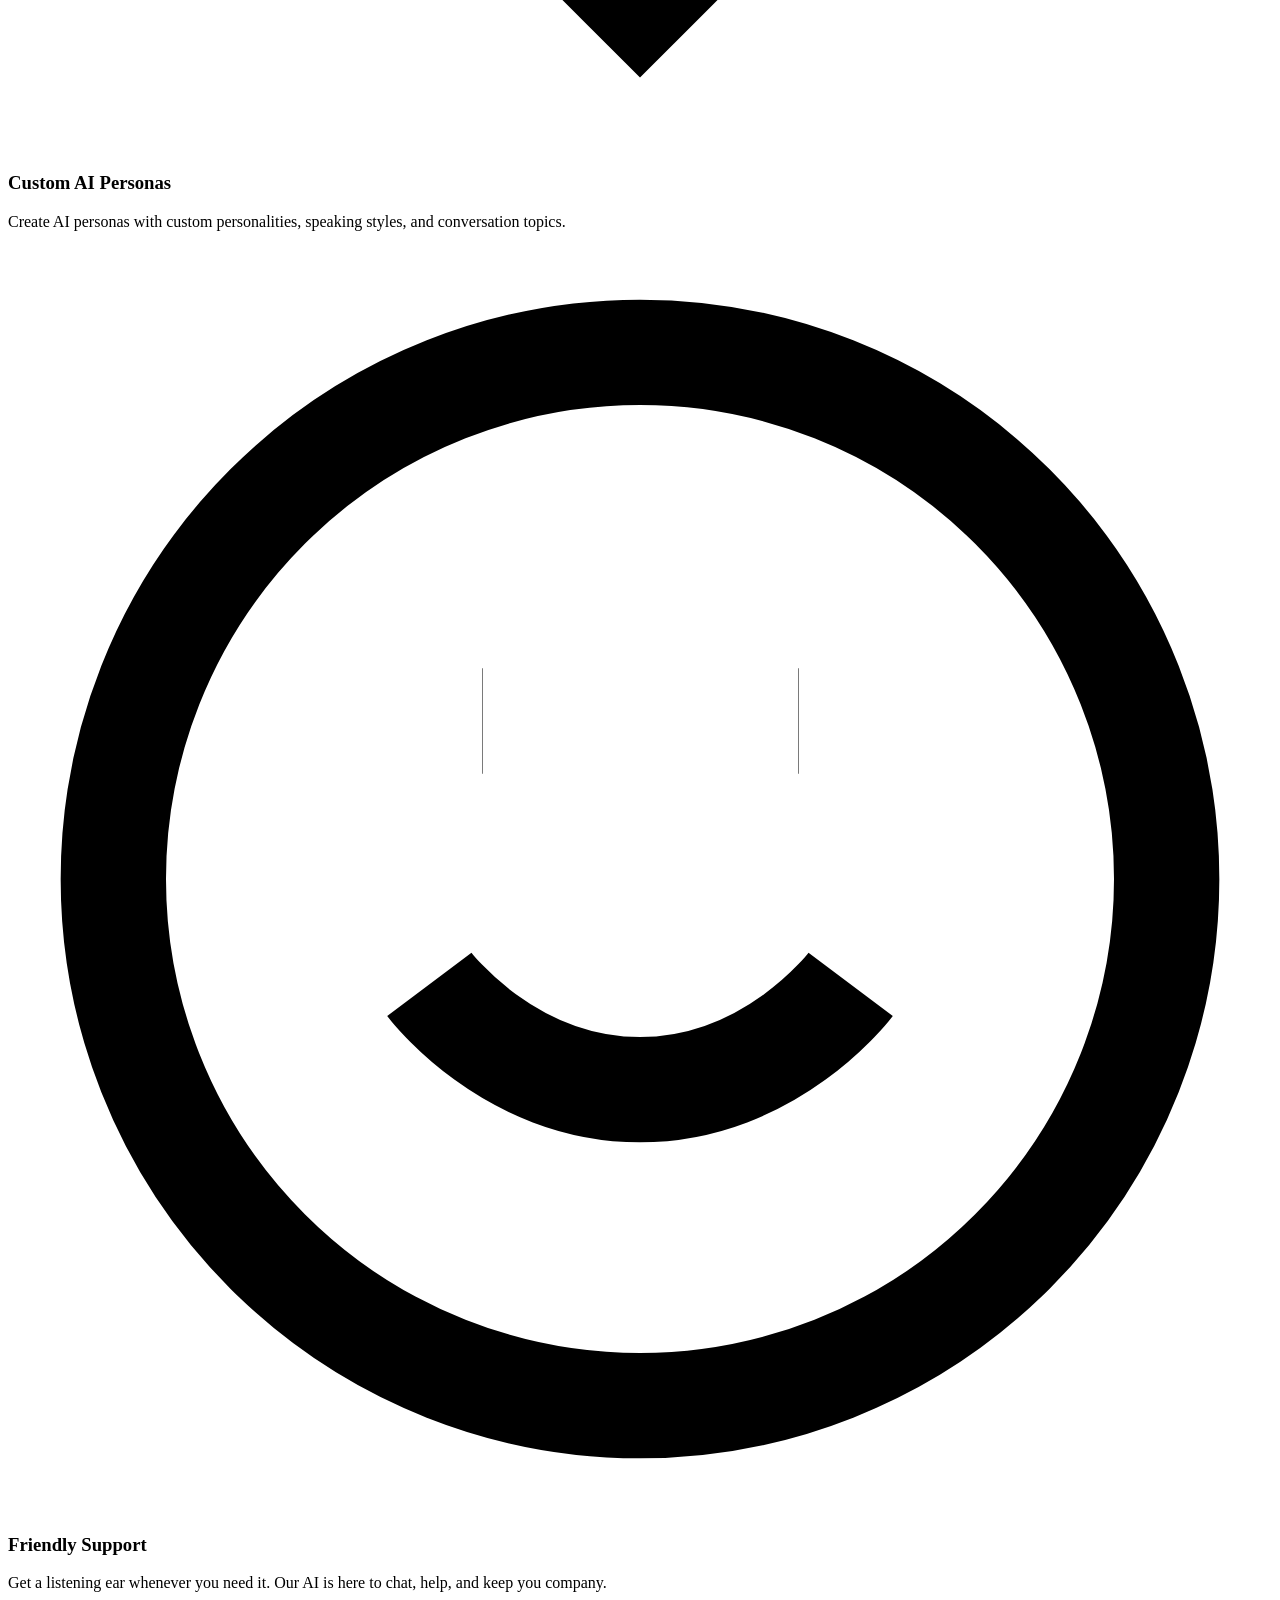
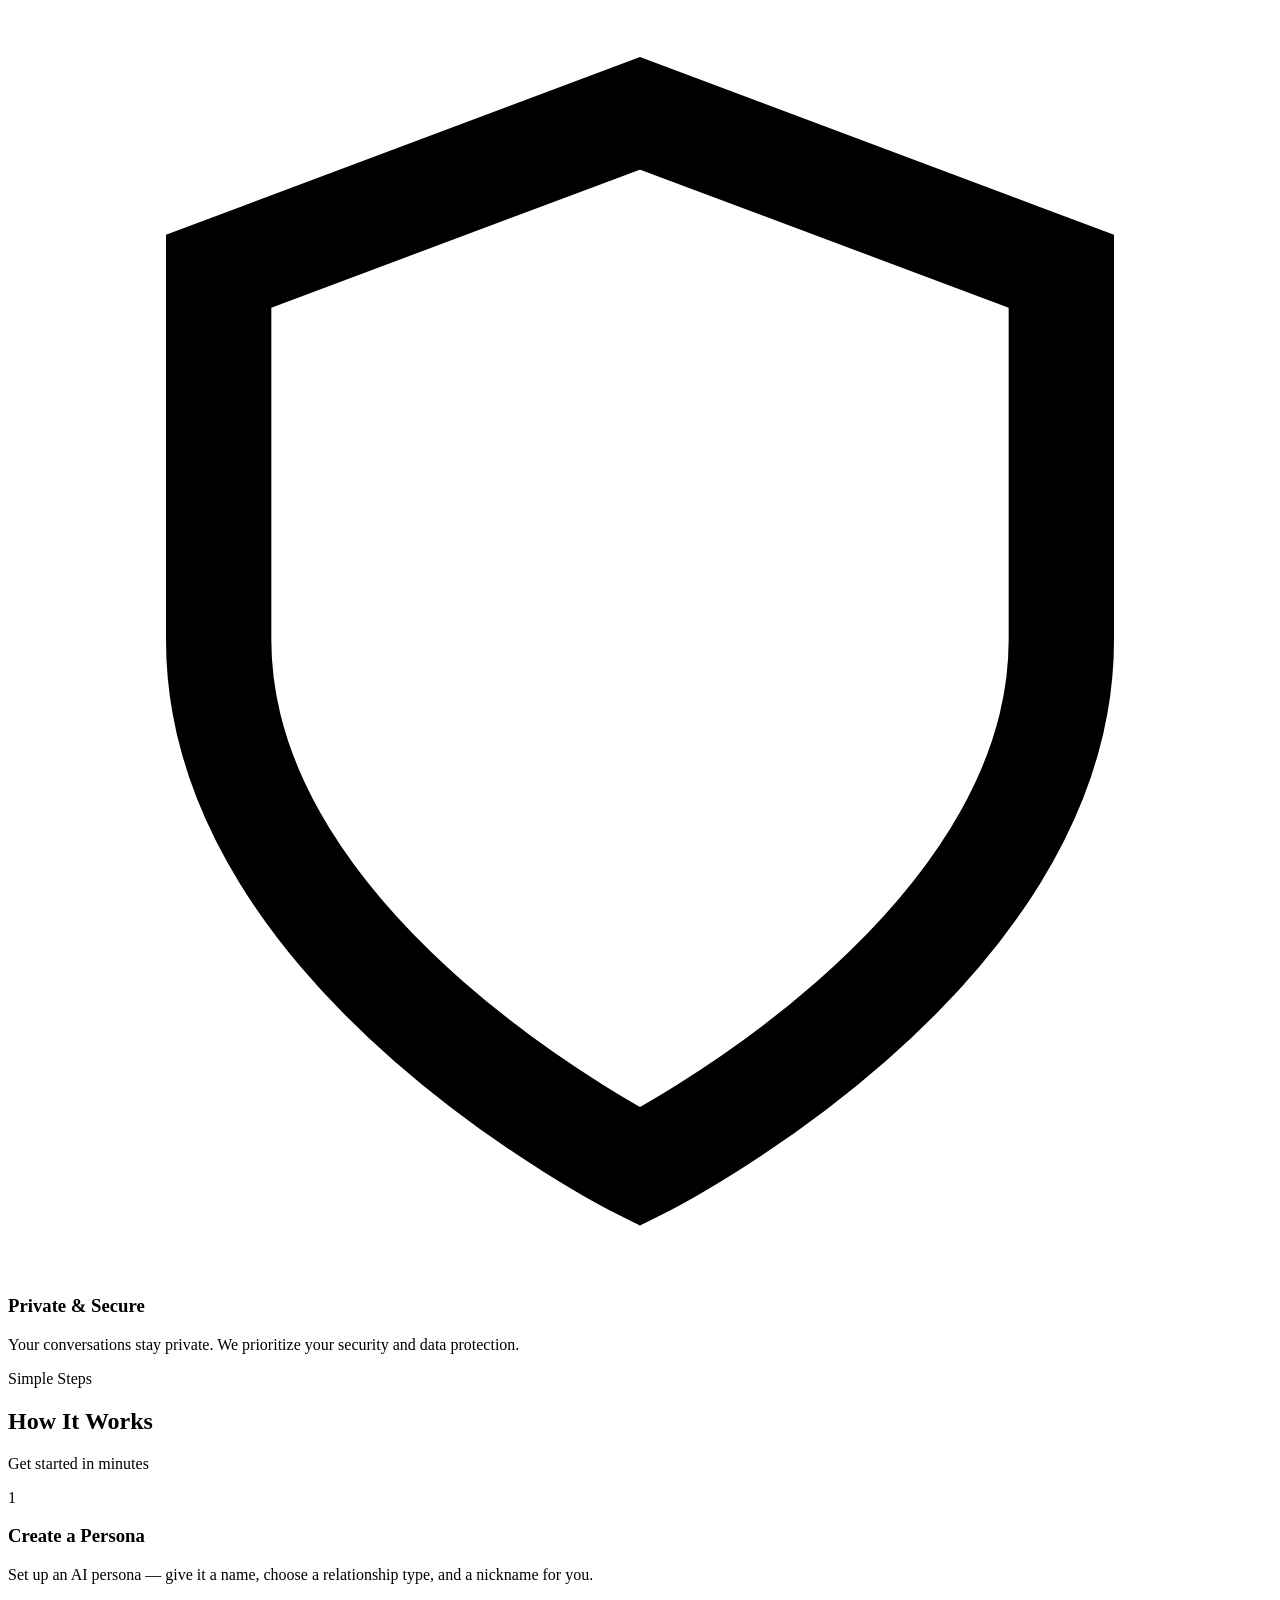
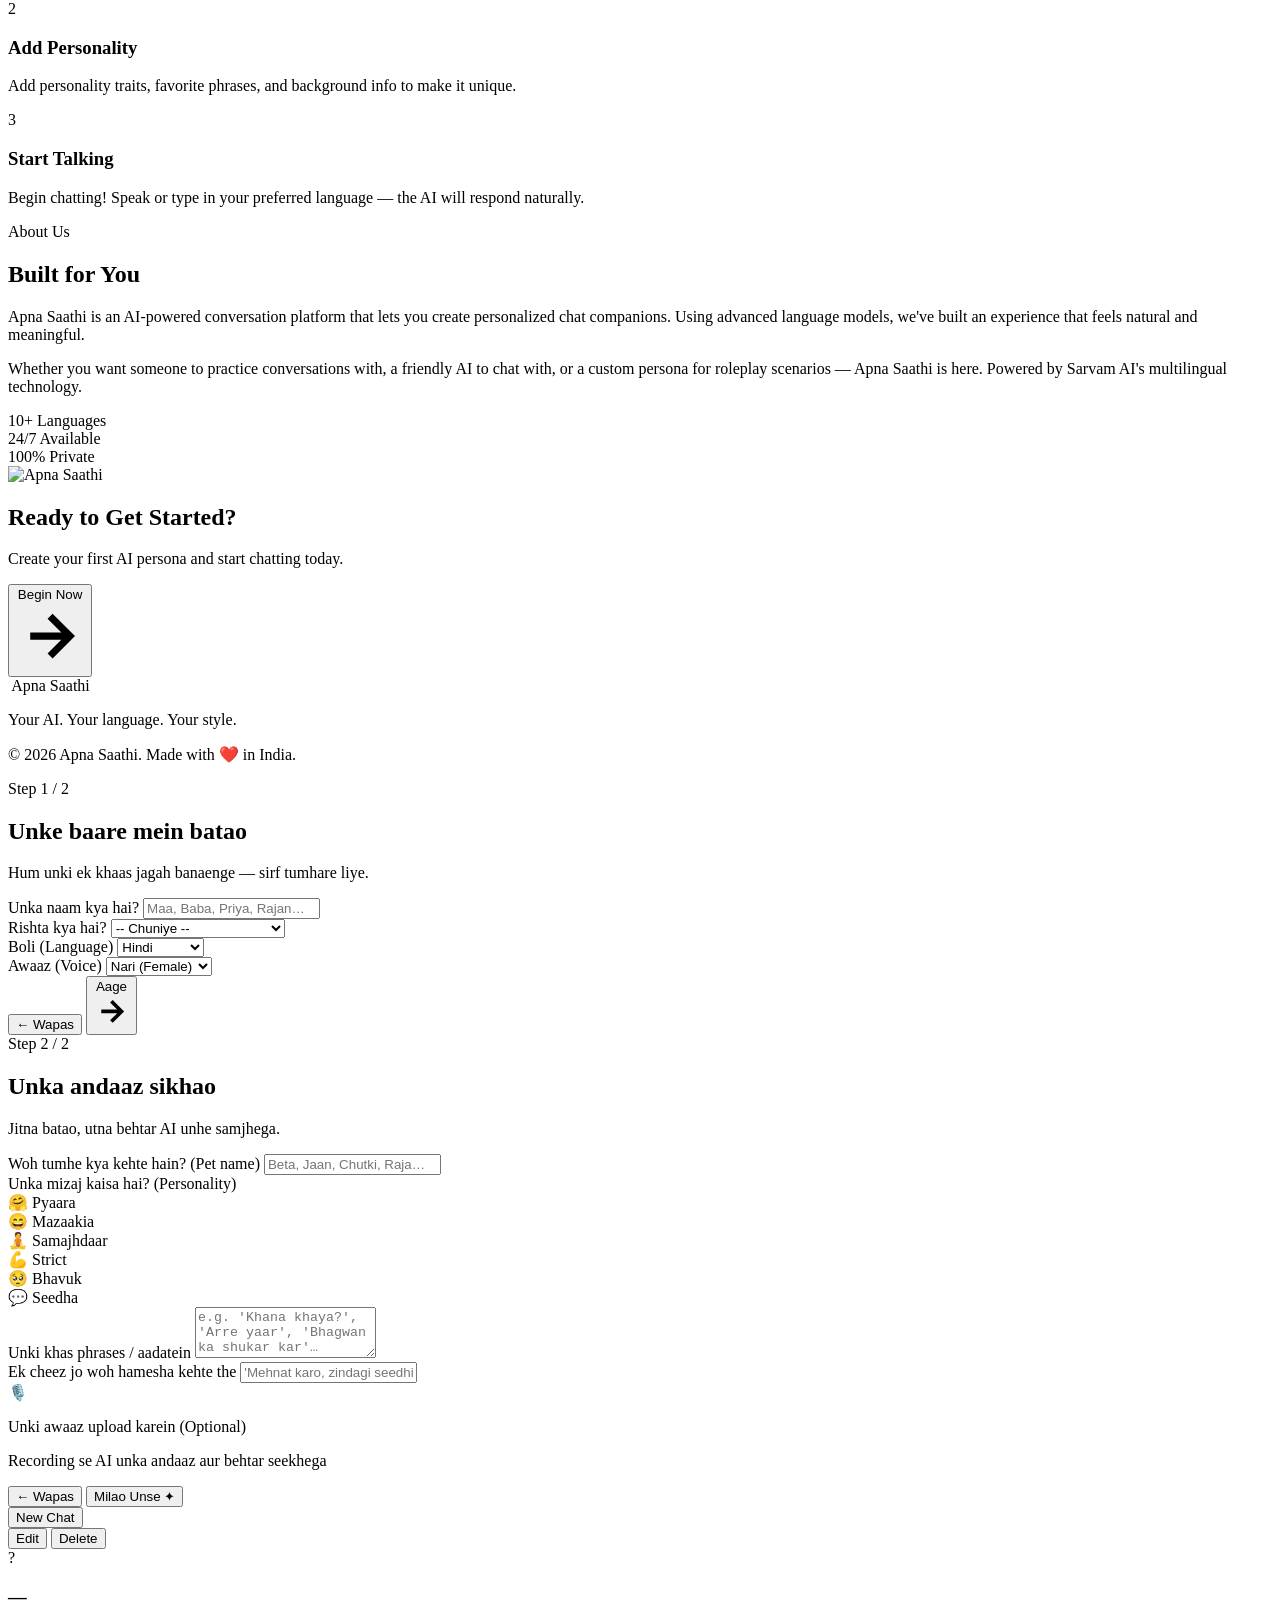
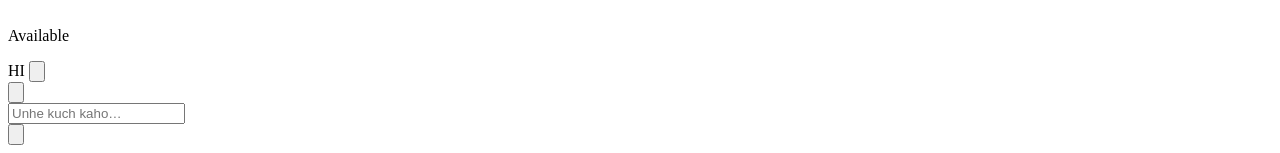
==== commit 4fabc286: "New Features" ====
--- a/frontend/templates/index.html
+++ b/frontend/templates/index.html
@@ -17,6 +17,7 @@
       <span class="brand-name" data-i18n="appName">Apna Saathi</span>
     </div>
     <div class="topbar-actions">
+      <button class="pill-btn" id="logoutNavBtn" title="Logout">Logout</button>
       <!-- UI Language switcher -->
       <div class="lang-dropdown">
         <button class="pill-btn lang-btn" onclick="toggleLangDropdown()" title="Change Language">
@@ -133,7 +134,7 @@
           Create custom AI personas and have natural conversations in Hindi, English, or 10+ Indian languages.
         </p>
         <div class="hero-buttons">
-          <button class="btn-primary hero-cta" onclick="showScreen('setupScreen')">
+          <button class="btn-primary hero-cta" onclick="handleGetStarted()">
             <span data-i18n="landing_cta">Get Started</span>
             <svg viewBox="0 0 24 24" fill="none" stroke="currentColor" stroke-width="2.5"><path d="M5 12h14M12 5l7 7-7 7"/></svg>
           </button>
@@ -272,7 +273,7 @@
       <div class="cta-content">
         <h2 data-i18n="landing_cta2">Ready to Get Started?</h2>
         <p data-i18n="landing_cta2_sub">Create your first AI persona and start chatting today.</p>
-        <button class="btn-primary cta-btn" onclick="showScreen('setupScreen')">
+        <button class="btn-primary cta-btn" onclick="handleGetStarted()">
           <span data-i18n="landing_begin">Begin Now</span>
           <svg viewBox="0 0 24 24" fill="none" stroke="currentColor" stroke-width="2.5"><path d="M5 12h14M12 5l7 7-7 7"/></svg>
         </button>
@@ -422,49 +423,107 @@
   ═══════════════════════════════ -->
   <section class="screen" id="chatScreen">
 
-    <div class="chat-header">
-      <div class="chat-avatar" id="chatAvatar">?</div>
-      <div class="chat-identity">
-        <h3 id="chatName">—</h3>
-        <p id="chatRelation" class="chat-status">
-          <span class="status-dot"></span>
-          <span data-i18n="online">Available</span>
-        </p>
-      </div>
-      <div class="chat-header-right">
-        <span class="clone-badge" id="cloneStatusBadge" style="display:none">Voice clone off</span>
-        <span class="lang-badge" id="chatLangBadge">HI</span>
-        <button class="icon-toggle small" onclick="resetProfile()" title="New Profile">
-          <svg viewBox="0 0 24 24" fill="none" stroke="currentColor" stroke-width="2">
-            <path d="M3 12a9 9 0 109-9 9.75 9.75 0 00-6.74 2.74L3 8"/><path d="M3 3v5h5"/>
-          </svg>
-        </button>
-      </div>
-    </div>
-
-    <div class="messages-area" id="messagesArea">
-      <!-- messages injected dynamically -->
-    </div>
-
-    <div class="input-bar">
-      <button class="mic-btn" id="micBtn" onclick="toggleRecord()">
-        <svg viewBox="0 0 24 24" fill="none" stroke="currentColor" stroke-width="2">
-          <path d="M12 1a3 3 0 00-3 3v8a3 3 0 006 0V4a3 3 0 00-3-3z"/>
-          <path d="M19 10v2a7 7 0 01-14 0v-2M12 19v4M8 23h8"/>
-        </svg>
-      </button>
-      <div class="input-wrap">
-        <input type="text" id="chatInput" data-i18n-ph="ph_chat" placeholder="Unhe kuch kaho…"
-               onkeydown="if(event.key==='Enter' && !event.shiftKey){ event.preventDefault(); sendMessage(); }" />
-      </div>
-      <button class="send-btn" onclick="sendMessage()">
-        <svg viewBox="0 0 24 24" fill="none" stroke="currentColor" stroke-width="2.5">
-          <path d="M22 2L11 13M22 2L15 22 11 13 2 9l20-7z"/>
-        </svg>
-      </button>
+    <div class="app-container">
+      <aside class="sidebar">
+        <div class="sidebar-header">
+          <button class="btn-primary sidebar-new-chat" id="newChatBtn">New Chat</button>
+          <div class="sidebar-manage-row">
+            <button class="btn-ghost sidebar-manage-btn" id="editCompanionBtn" type="button">Edit</button>
+            <button class="btn-ghost sidebar-manage-btn danger" id="deleteCompanionBtn" type="button">Delete</button>
+          </div>
+        </div>
+        <div class="history-list" id="historyList">
+          <!-- history items injected dynamically -->
+        </div>
+      </aside>
+
+      <div class="chat-area">
+        <div class="chat-header">
+          <div class="chat-avatar" id="chatAvatar">?</div>
+          <div class="chat-identity">
+            <h3 id="chatName">—</h3>
+            <p id="chatRelation" class="chat-status">
+              <span class="status-dot"></span>
+              <span data-i18n="online">Available</span>
+            </p>
+          </div>
+          <div class="chat-header-right">
+            <span class="clone-badge" id="cloneStatusBadge" style="display:none">Voice clone off</span>
+            <span class="lang-badge" id="chatLangBadge">HI</span>
+            <button class="icon-toggle small" onclick="resetProfile()" title="New Profile">
+              <svg viewBox="0 0 24 24" fill="none" stroke="currentColor" stroke-width="2">
+                <path d="M3 12a9 9 0 109-9 9.75 9.75 0 00-6.74 2.74L3 8"/><path d="M3 3v5h5"/>
+              </svg>
+            </button>
+          </div>
+        </div>
+
+        <div class="messages-area" id="messagesArea">
+          <!-- messages injected dynamically -->
+        </div>
+
+        <div class="input-bar">
+          <button class="mic-btn" id="micBtn" onclick="toggleRecord()">
+            <svg viewBox="0 0 24 24" fill="none" stroke="currentColor" stroke-width="2">
+              <path d="M12 1a3 3 0 00-3 3v8a3 3 0 006 0V4a3 3 0 00-3-3z"/>
+              <path d="M19 10v2a7 7 0 01-14 0v-2M12 19v4M8 23h8"/>
+            </svg>
+          </button>
+          <div class="input-wrap">
+            <input type="text" id="chatInput" data-i18n-ph="ph_chat" placeholder="Unhe kuch kaho…"
+                   onkeydown="if(event.key==='Enter' && !event.shiftKey){ event.preventDefault(); sendMessage(); }" />
+          </div>
+          <button class="send-btn" onclick="sendMessage()">
+            <svg viewBox="0 0 24 24" fill="none" stroke="currentColor" stroke-width="2.5">
+              <path d="M22 2L11 13M22 2L15 22 11 13 2 9l20-7z"/>
+            </svg>
+          </button>
+        </div>
+      </div>
     </div>
 
   </section>
+
+  <div class="modal-backdrop" id="companionModalBackdrop" style="display:none">
+    <div class="modal-card" role="dialog" aria-modal="true" aria-labelledby="companionModalTitle">
+      <h3 id="companionModalTitle">Edit Companion</h3>
+
+      <label for="companionEditName">Name</label>
+      <input id="companionEditName" type="text" placeholder="Companion name" />
+
+      <label for="companionEditStyle">Style</label>
+      <select id="companionEditStyle">
+        <option value="casual">Casual</option>
+        <option value="formal">Formal</option>
+        <option value="supportive">Supportive</option>
+        <option value="motivational">Motivational</option>
+        <option value="fun">Fun</option>
+      </select>
+
+      <label for="companionEditLanguage">Language</label>
+      <select id="companionEditLanguage">
+        <option value="hinglish">Hinglish</option>
+        <option value="hindi">Hindi</option>
+        <option value="english">English</option>
+      </select>
+
+      <label for="companionEditVoiceType">Voice</label>
+      <select id="companionEditVoiceType">
+        <option value="female">Female</option>
+        <option value="male">Male</option>
+      </select>
+
+      <label for="companionEditAudio">Voice Sample (optional)</label>
+      <input id="companionEditAudio" type="file" accept="audio/*" />
+
+      <p class="error-msg" id="companionModalError" style="display:none"></p>
+
+      <div class="modal-actions">
+        <button class="btn-ghost" id="cancelCompanionEditBtn" type="button">Cancel</button>
+        <button class="btn-primary" id="saveCompanionEditBtn" type="button">Save Changes</button>
+      </div>
+    </div>
+  </div>
 
   <!-- Toast -->
   <div id="toast" class="toast"></div>
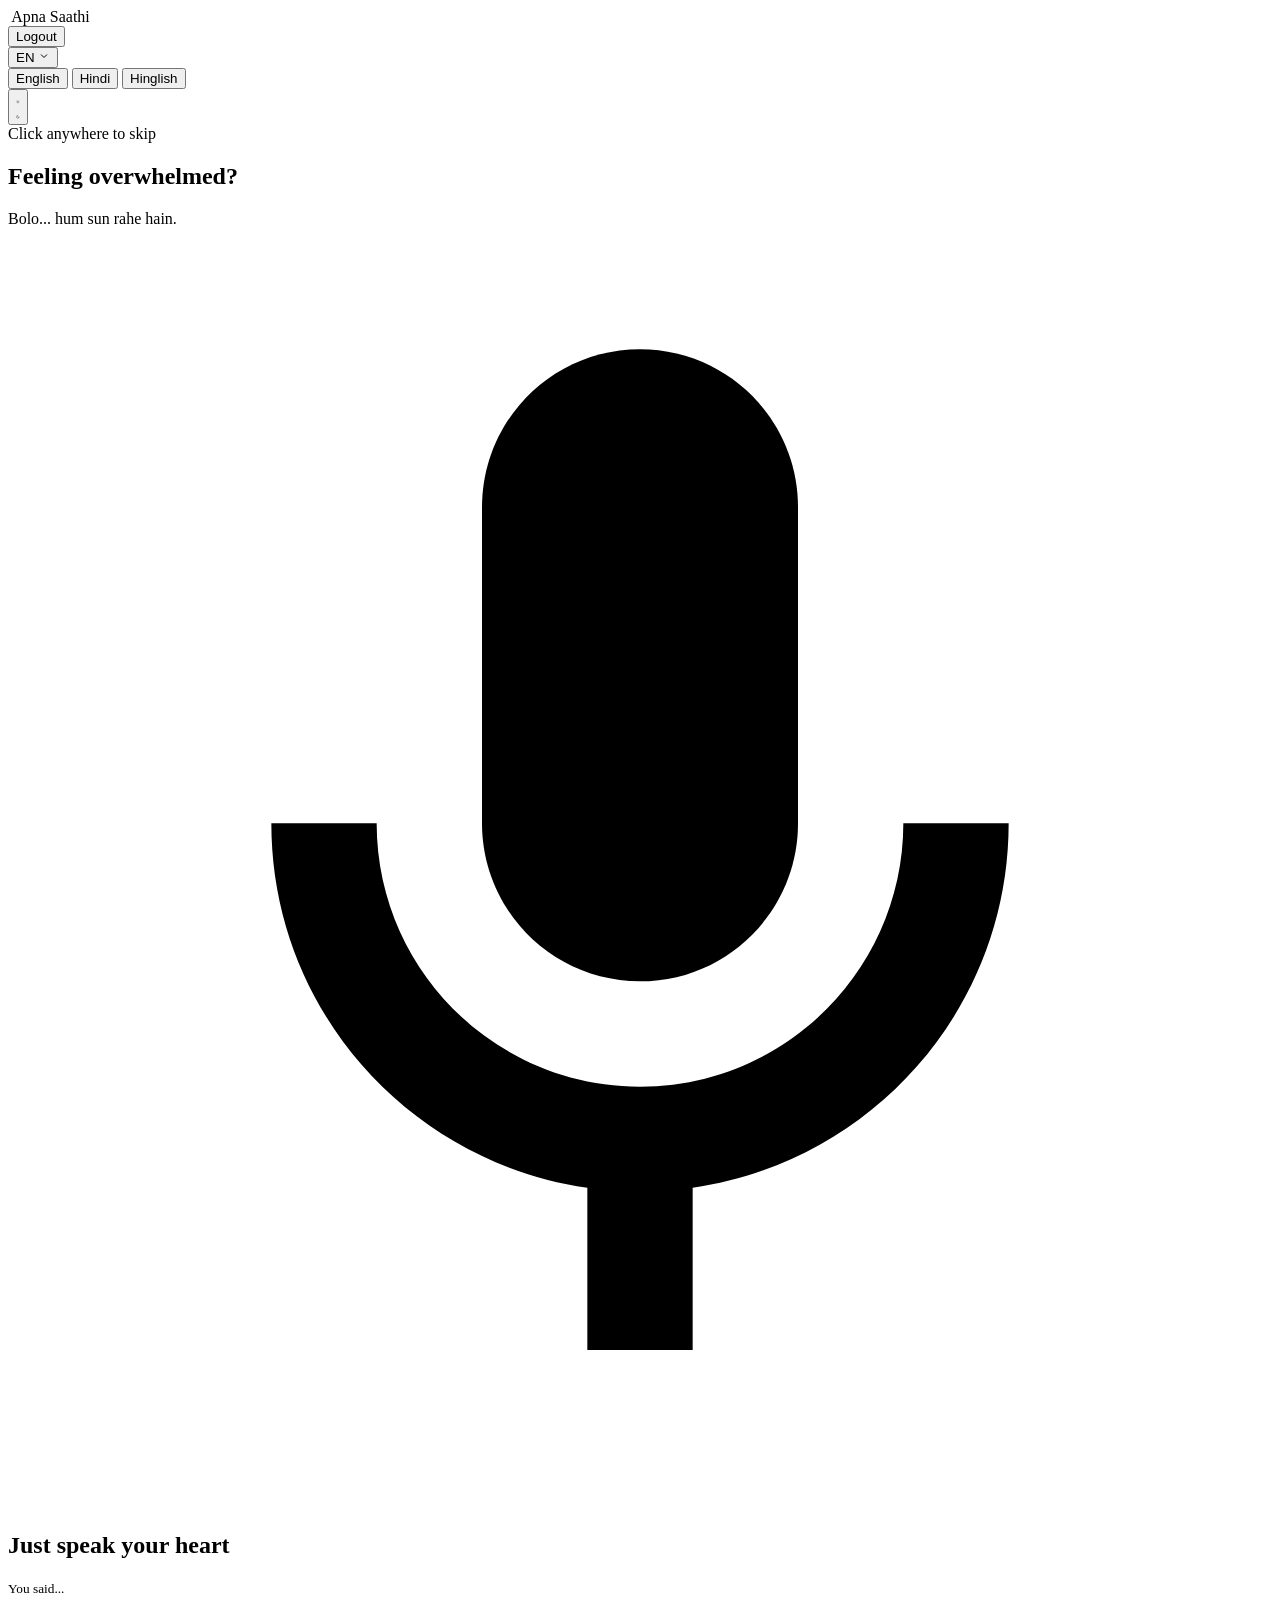
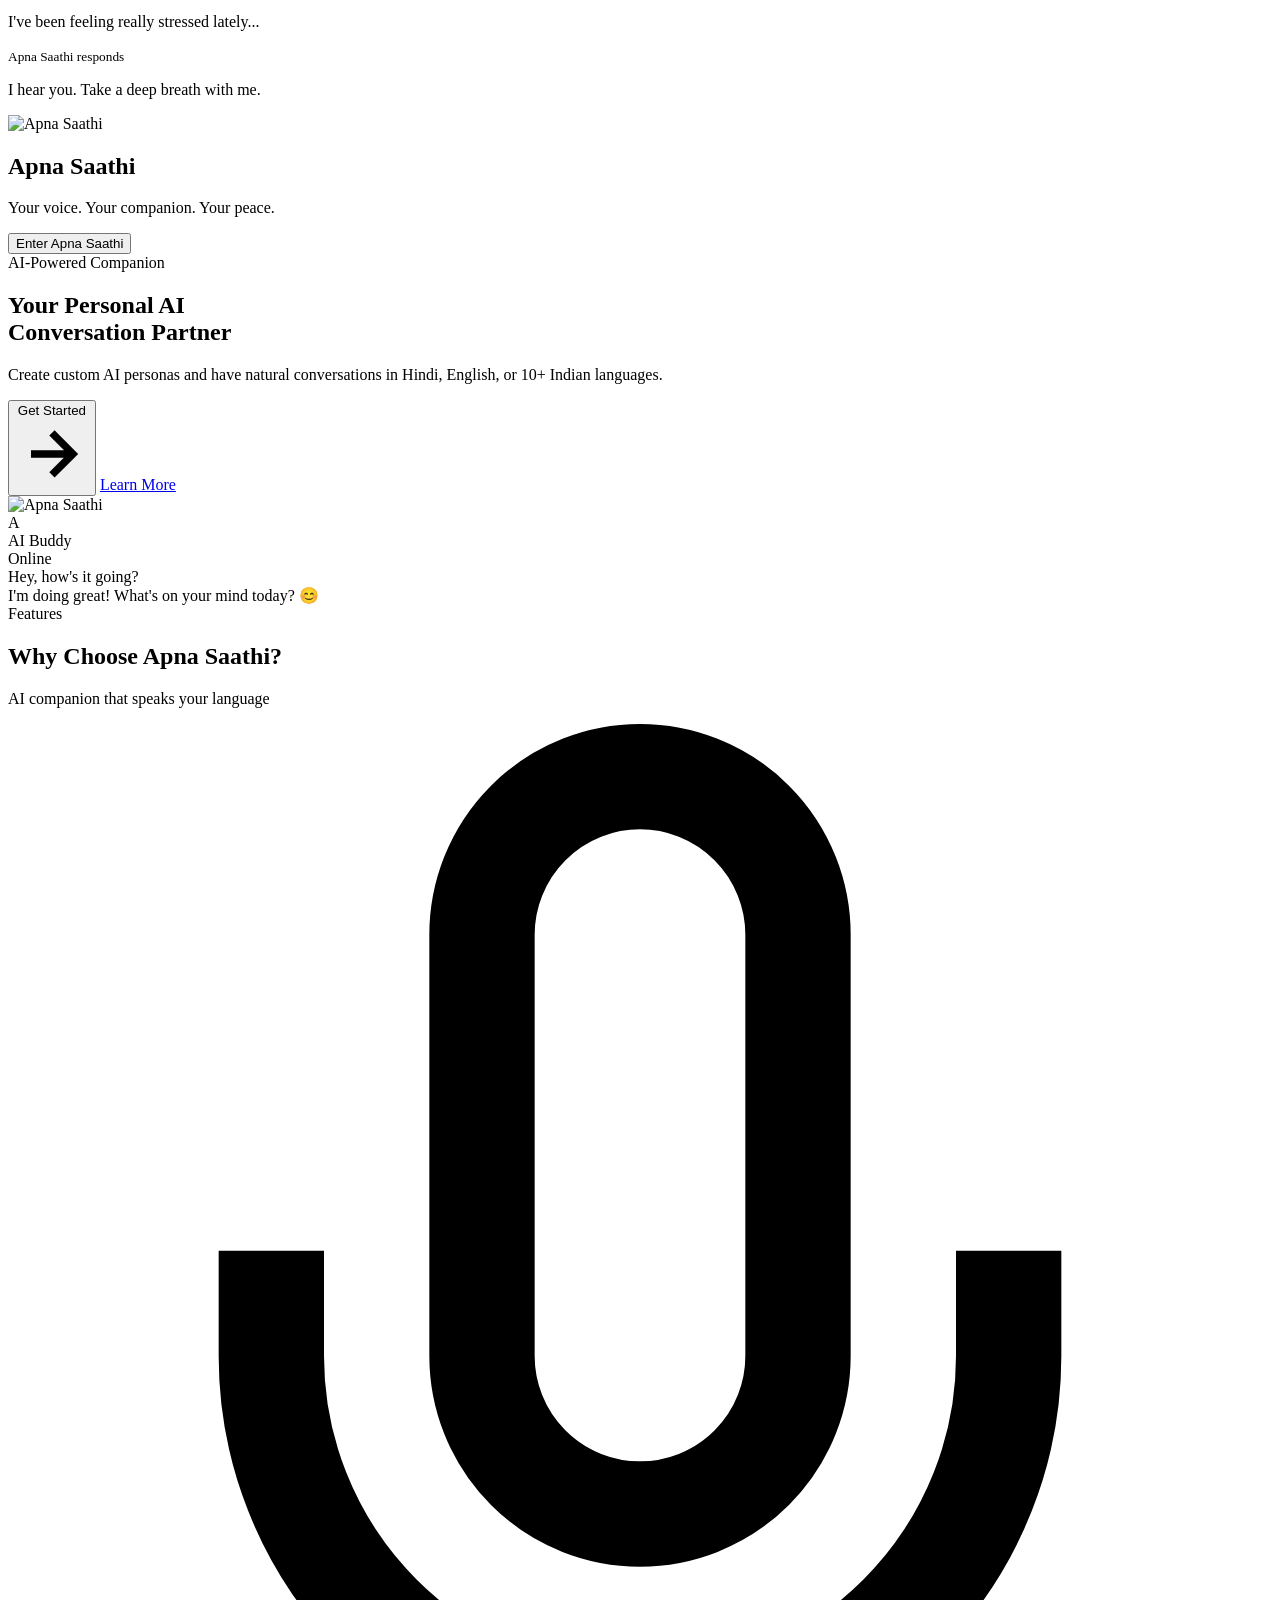
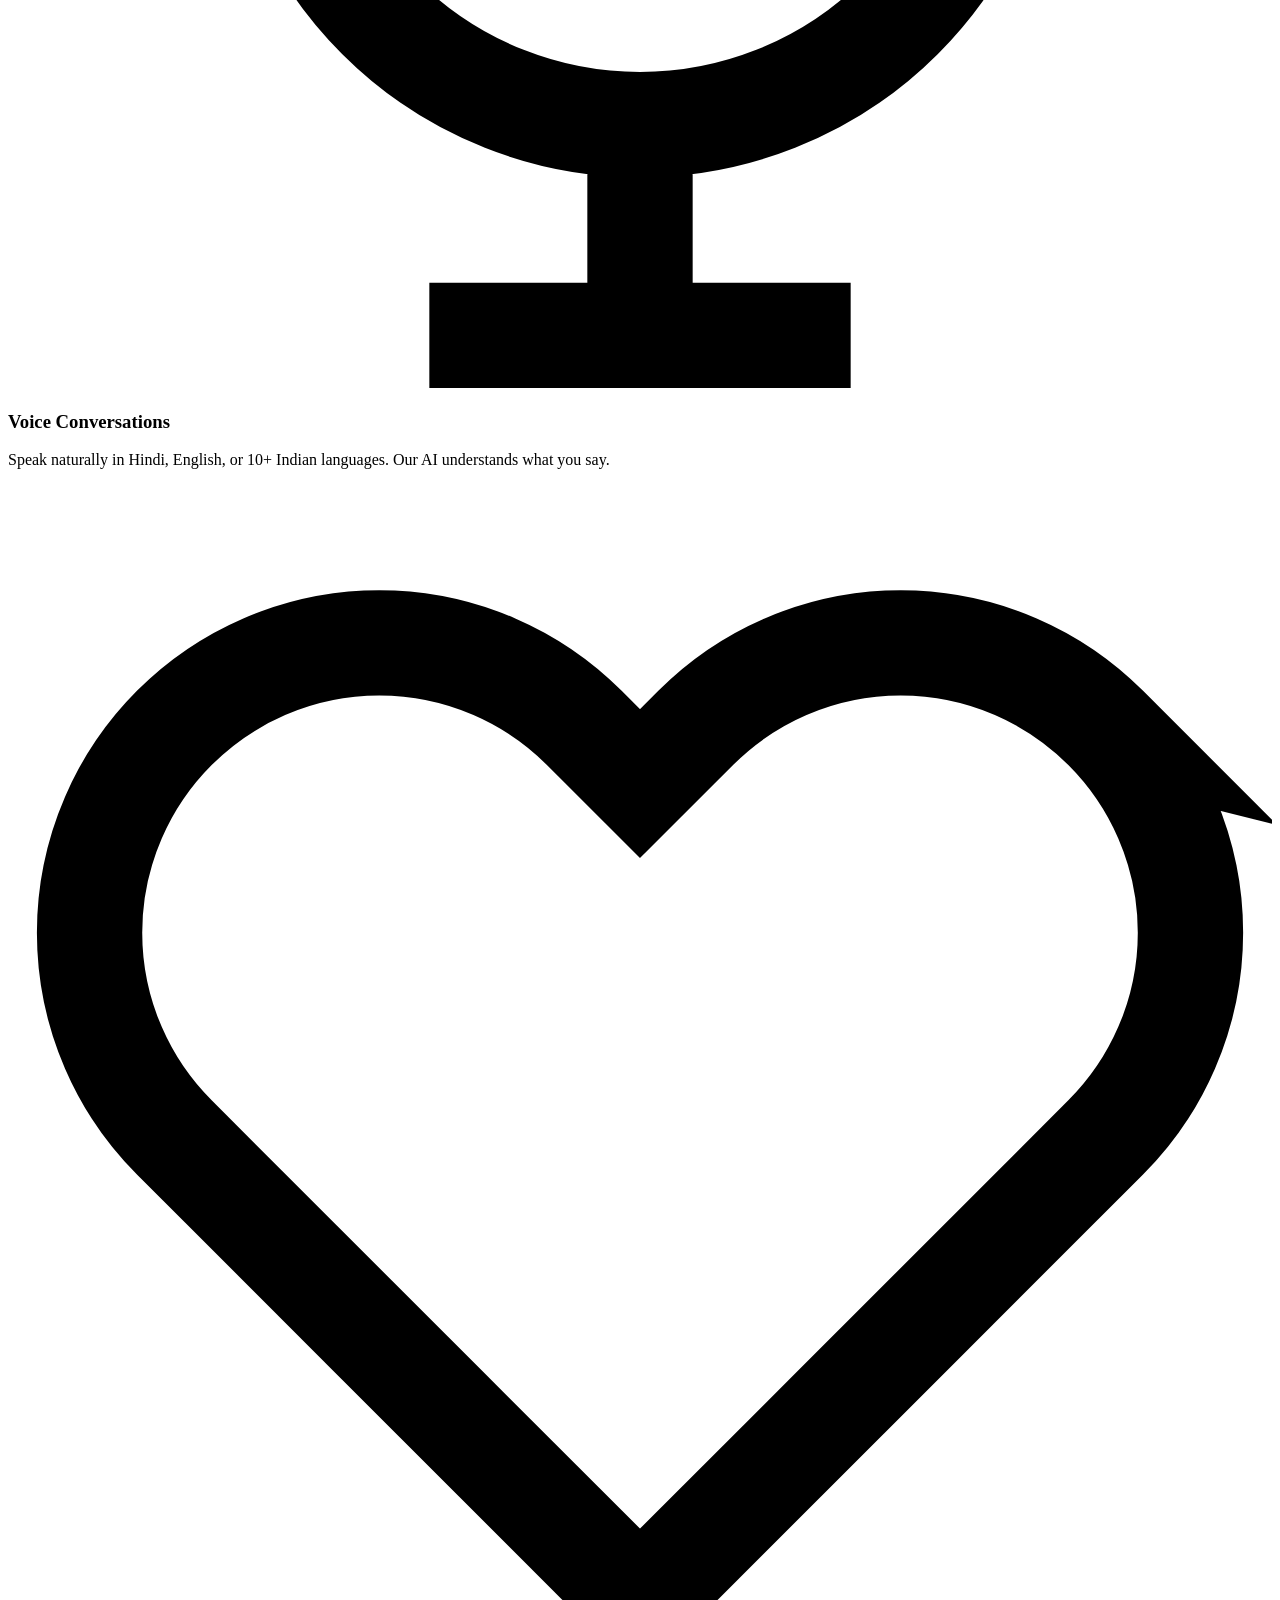
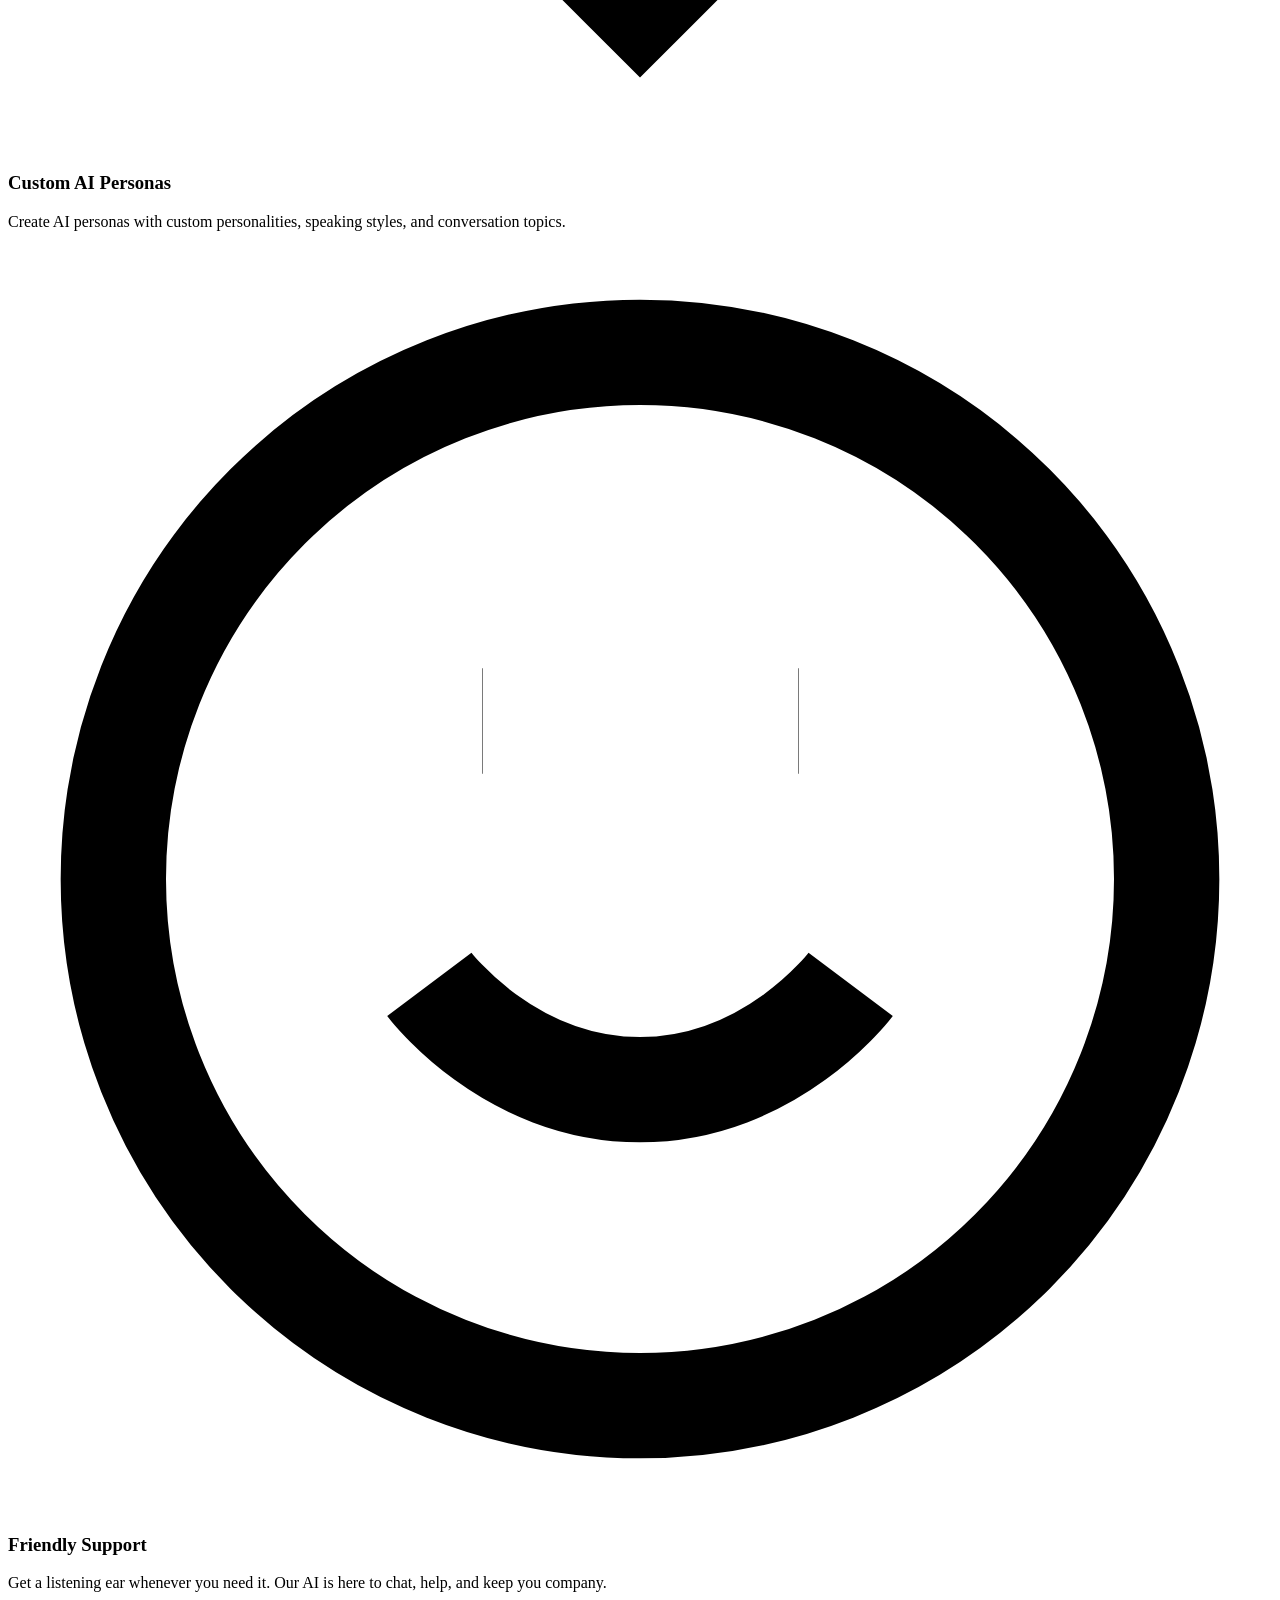
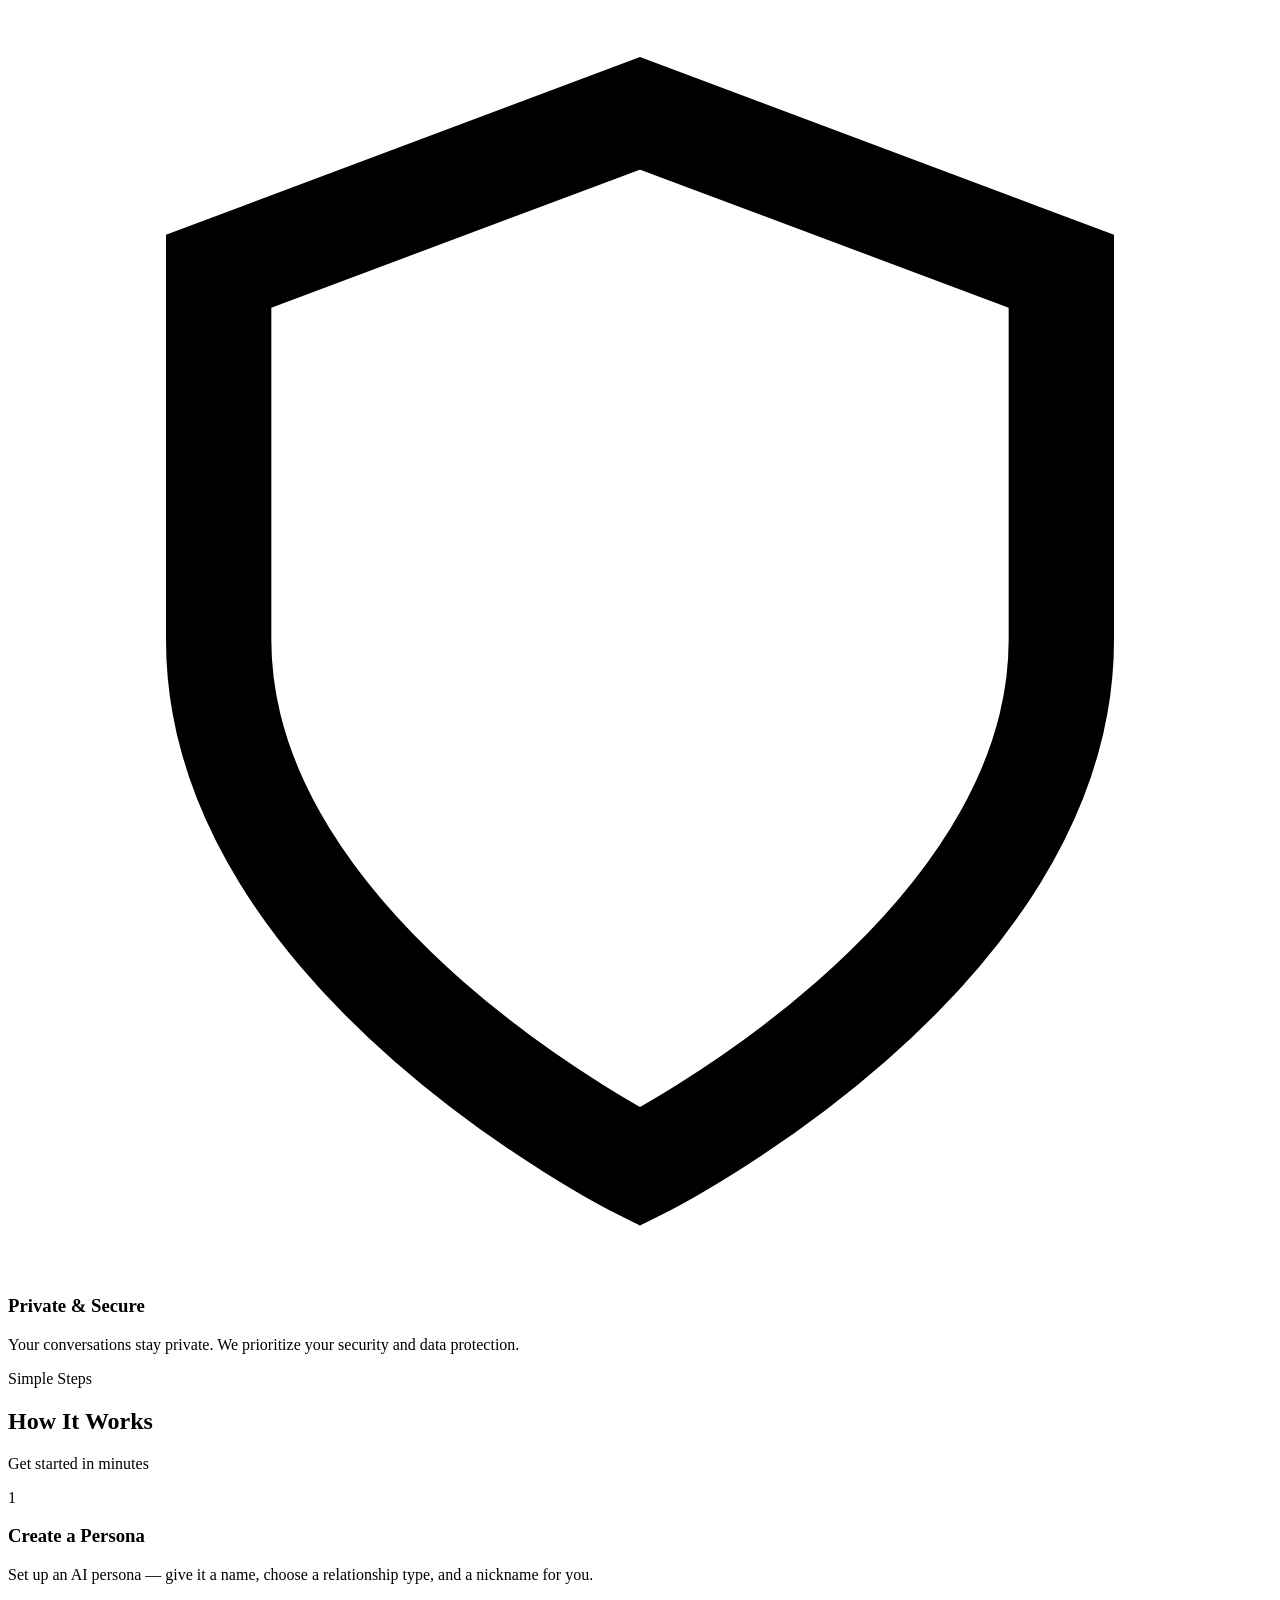
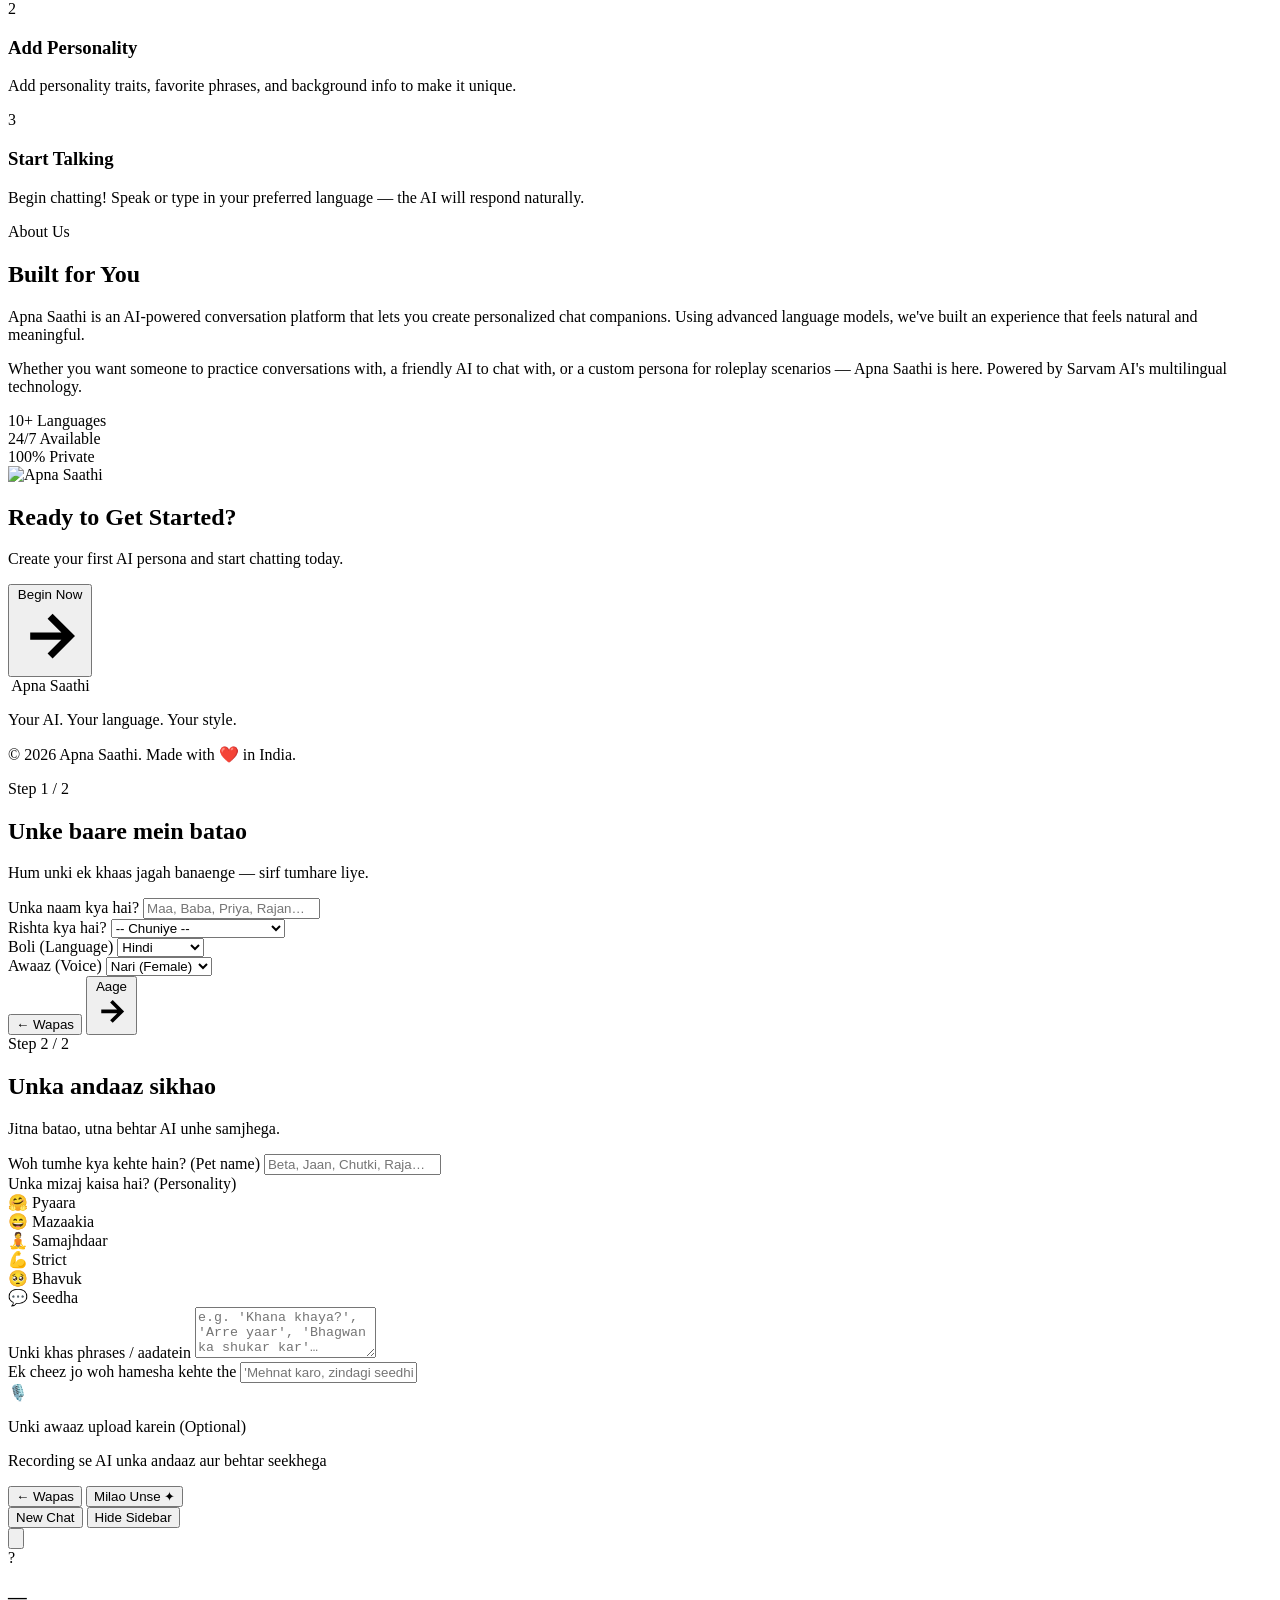
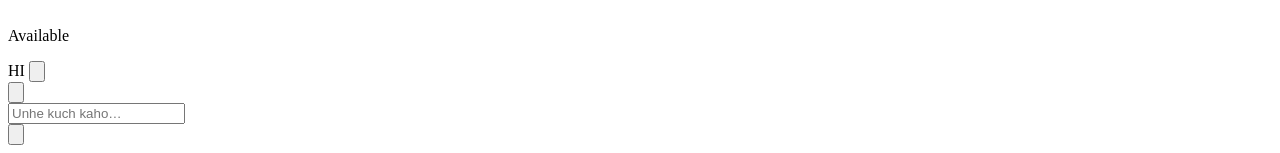
==== commit f4480ec1: "Some updates" ====
--- a/frontend/templates/index.html
+++ b/frontend/templates/index.html
@@ -423,14 +423,11 @@
   ═══════════════════════════════ -->
   <section class="screen" id="chatScreen">
 
-    <div class="app-container">
-      <aside class="sidebar">
+    <div class="app-container" id="chatAppContainer">
+      <aside class="sidebar" id="chatSidebar">
         <div class="sidebar-header">
           <button class="btn-primary sidebar-new-chat" id="newChatBtn">New Chat</button>
-          <div class="sidebar-manage-row">
-            <button class="btn-ghost sidebar-manage-btn" id="editCompanionBtn" type="button">Edit</button>
-            <button class="btn-ghost sidebar-manage-btn danger" id="deleteCompanionBtn" type="button">Delete</button>
-          </div>
+          <button class="btn-ghost sidebar-hide-btn" id="sidebarHideBtn" type="button">Hide Sidebar</button>
         </div>
         <div class="history-list" id="historyList">
           <!-- history items injected dynamically -->
@@ -439,6 +436,13 @@
 
       <div class="chat-area">
         <div class="chat-header">
+          <button class="icon-toggle small sidebar-toggle-btn" id="sidebarToggleBtn" type="button" title="Show sidebar">
+            <svg viewBox="0 0 24 24" fill="none" stroke="currentColor" stroke-width="2">
+              <line x1="3" y1="6" x2="21" y2="6"/>
+              <line x1="3" y1="12" x2="21" y2="12"/>
+              <line x1="3" y1="18" x2="21" y2="18"/>
+            </svg>
+          </button>
           <div class="chat-avatar" id="chatAvatar">?</div>
           <div class="chat-identity">
             <h3 id="chatName">—</h3>
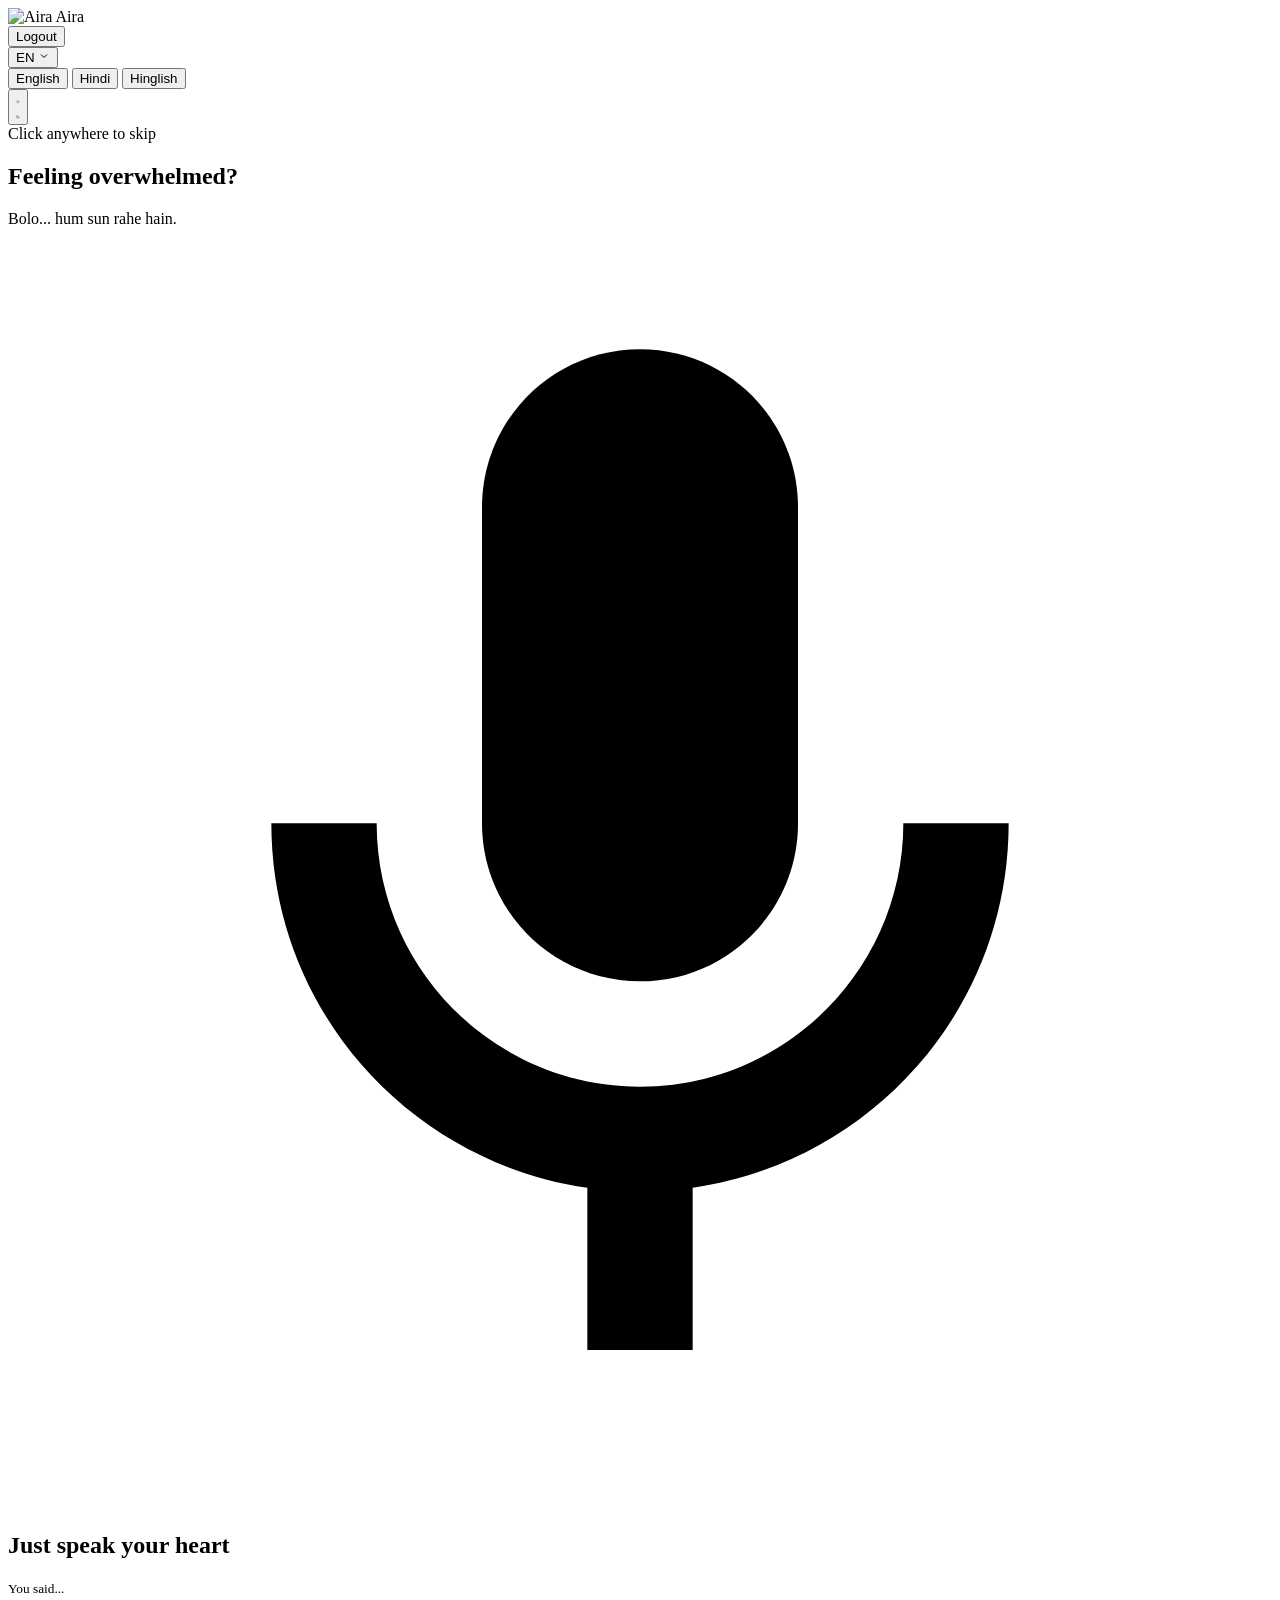
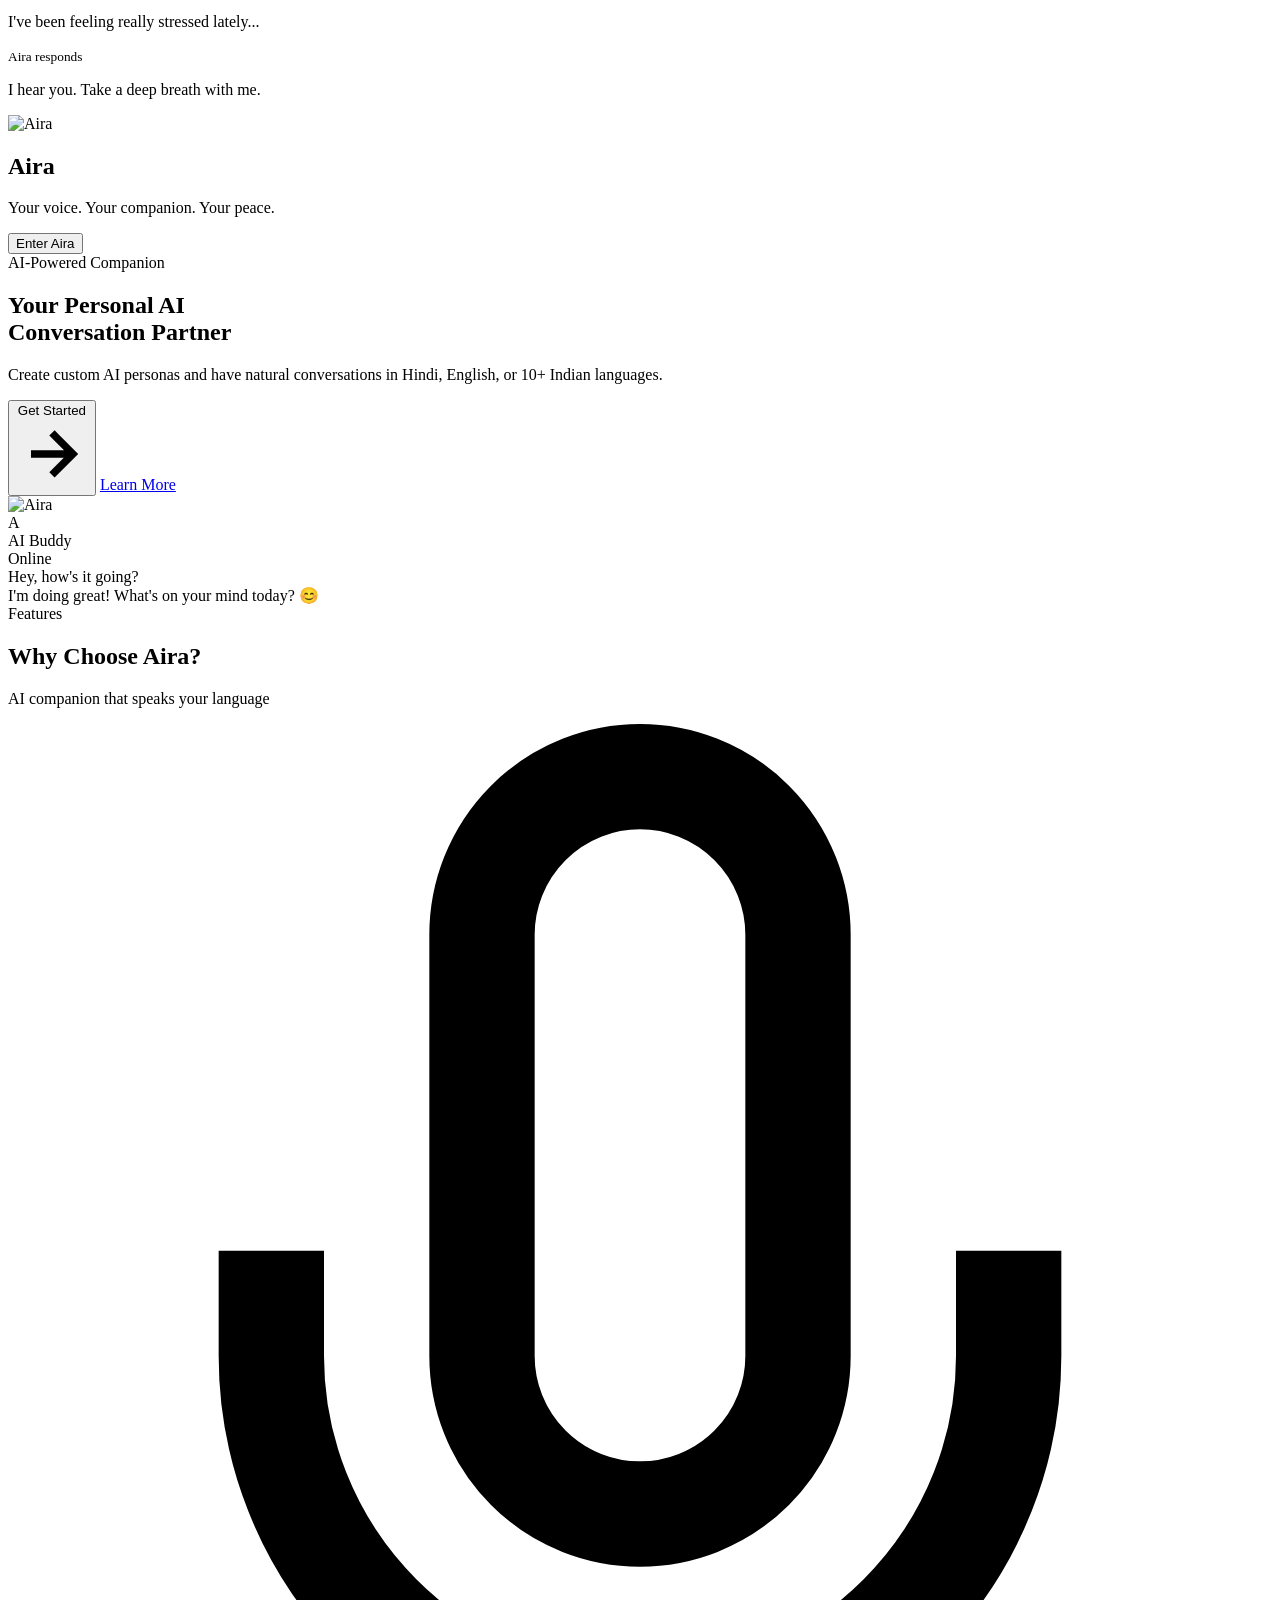
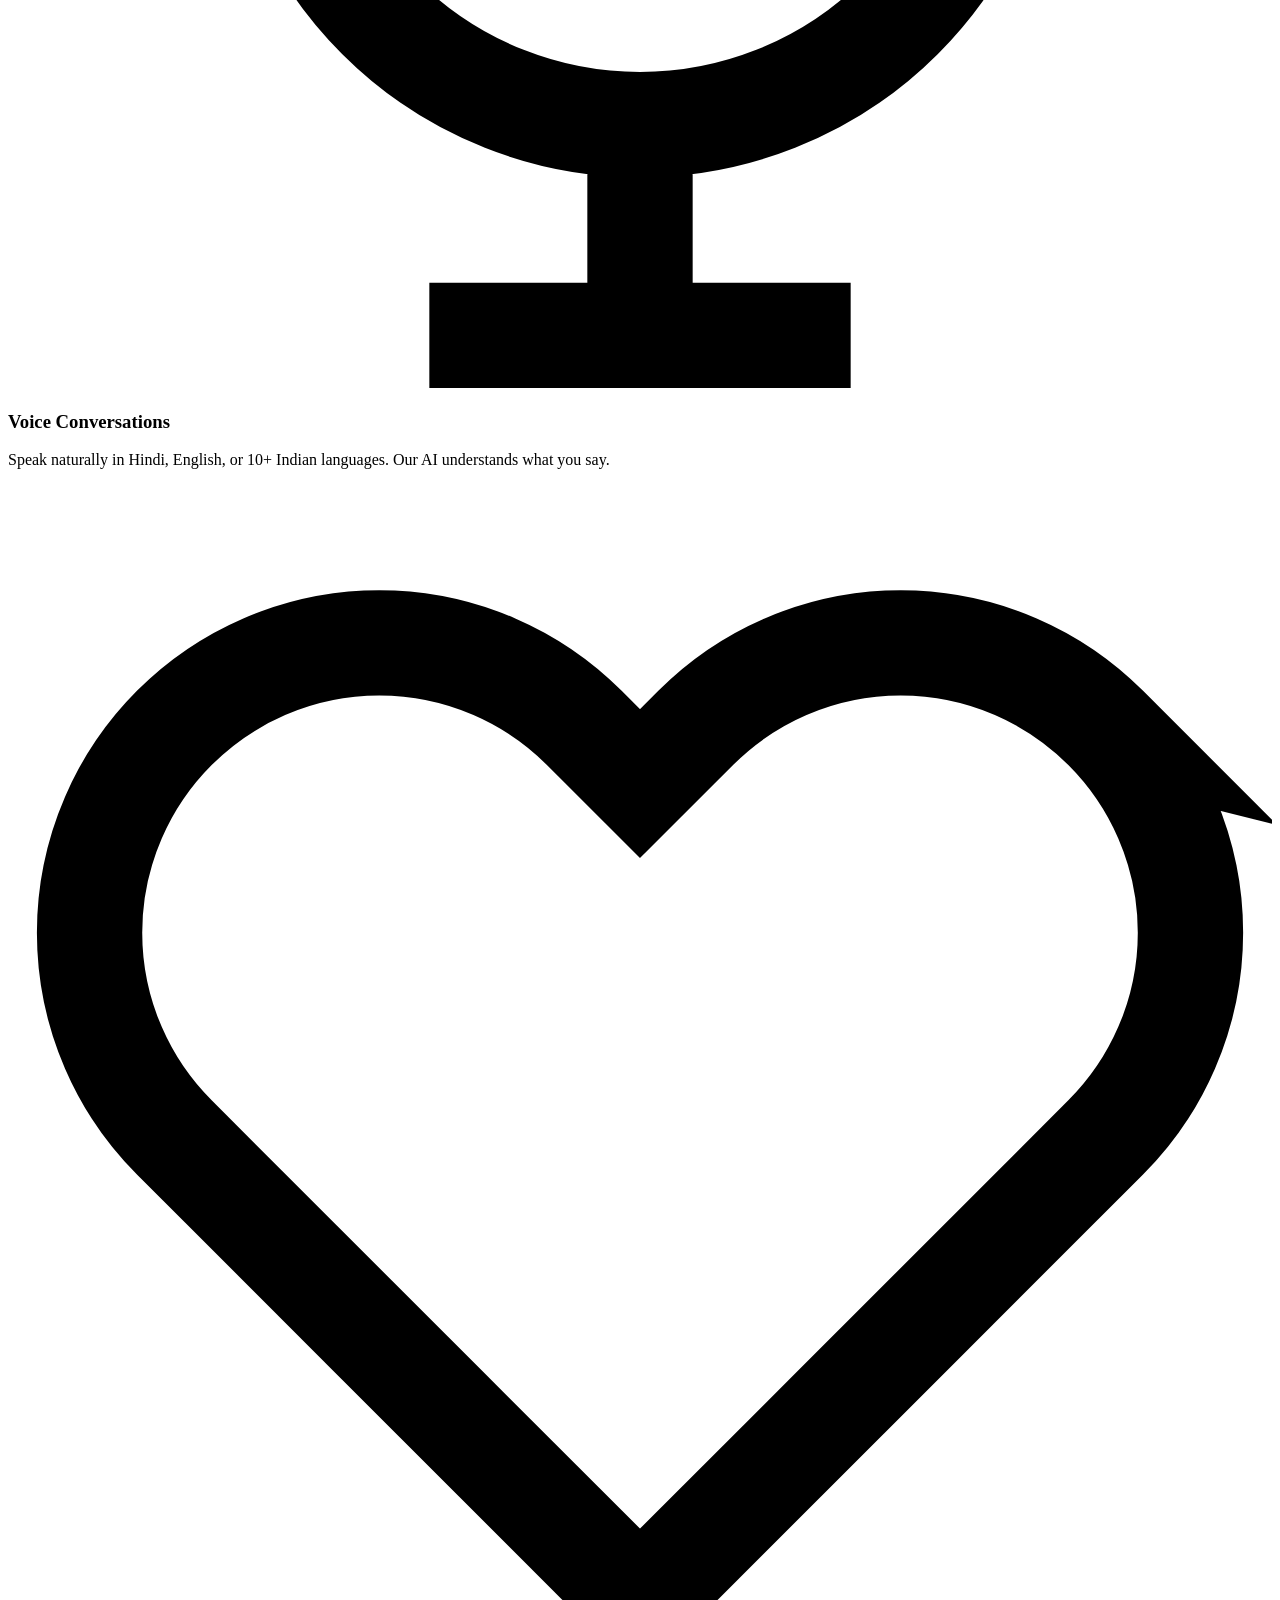
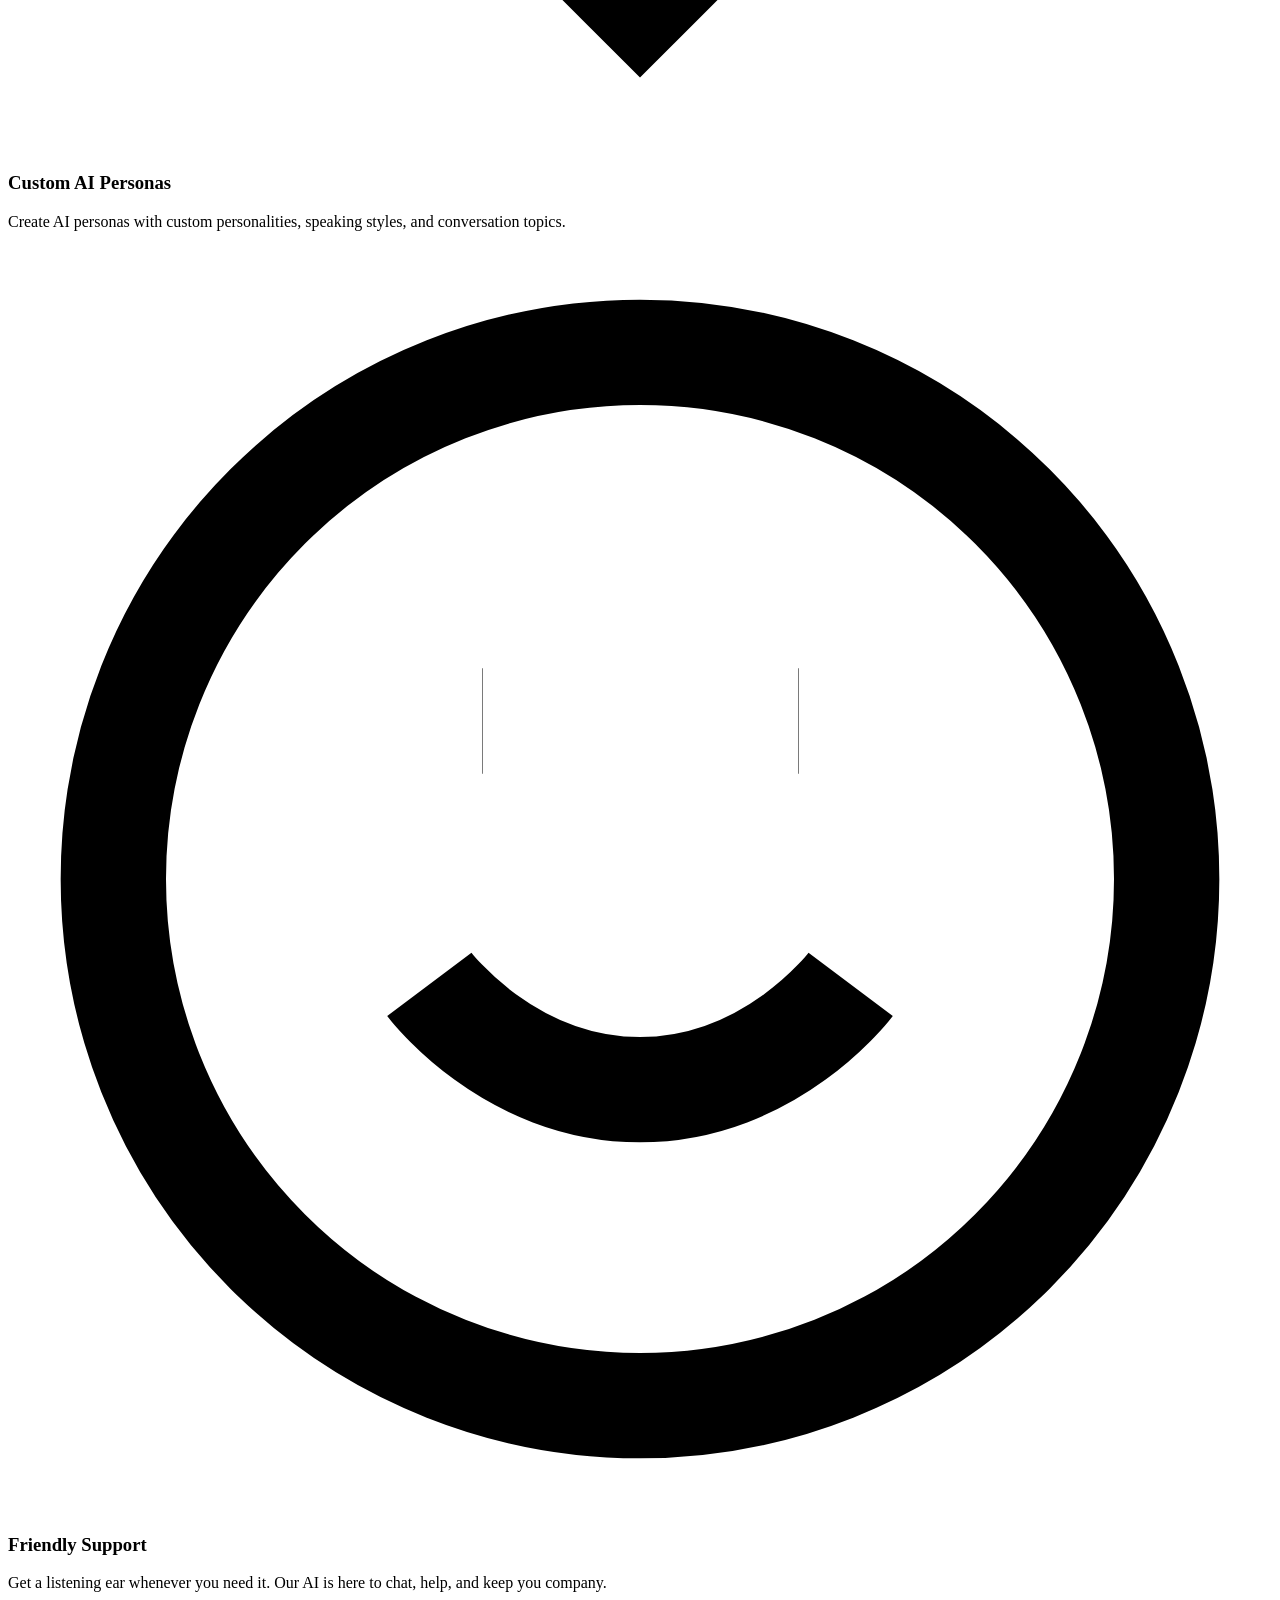
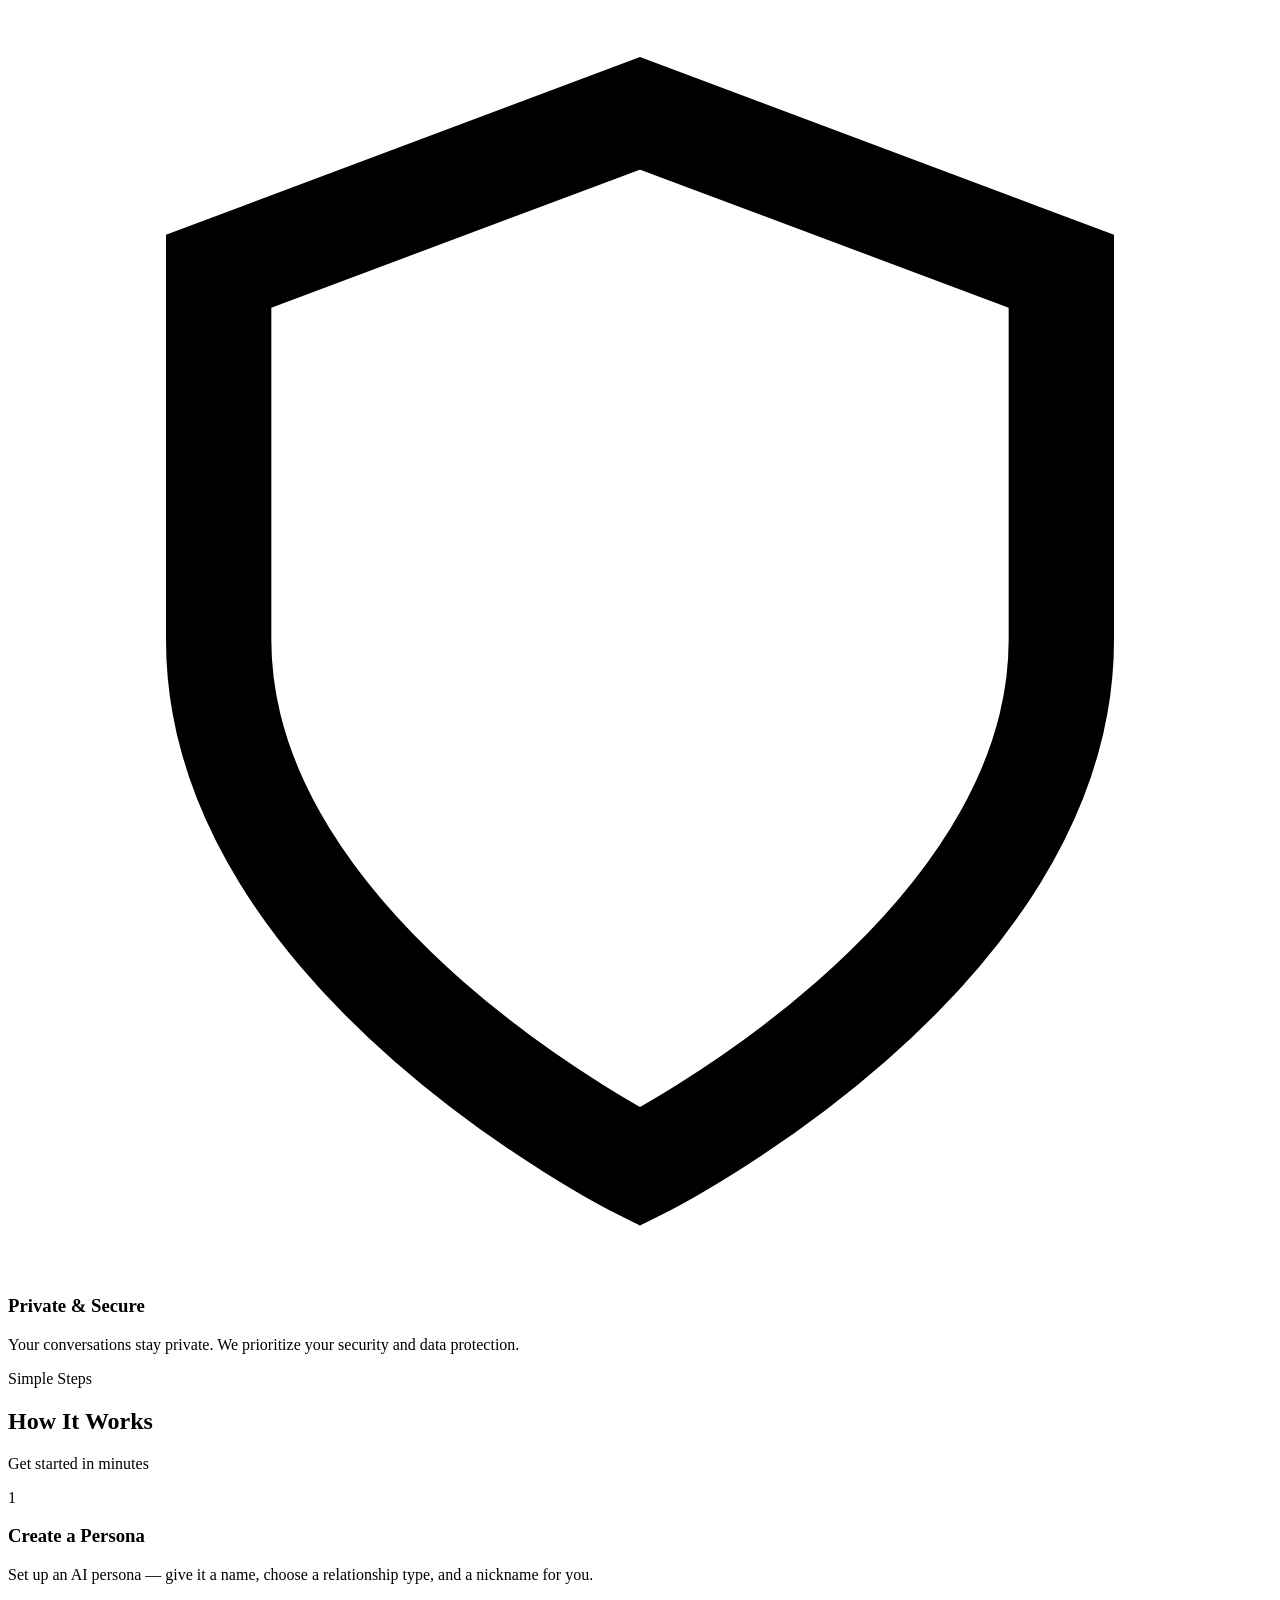
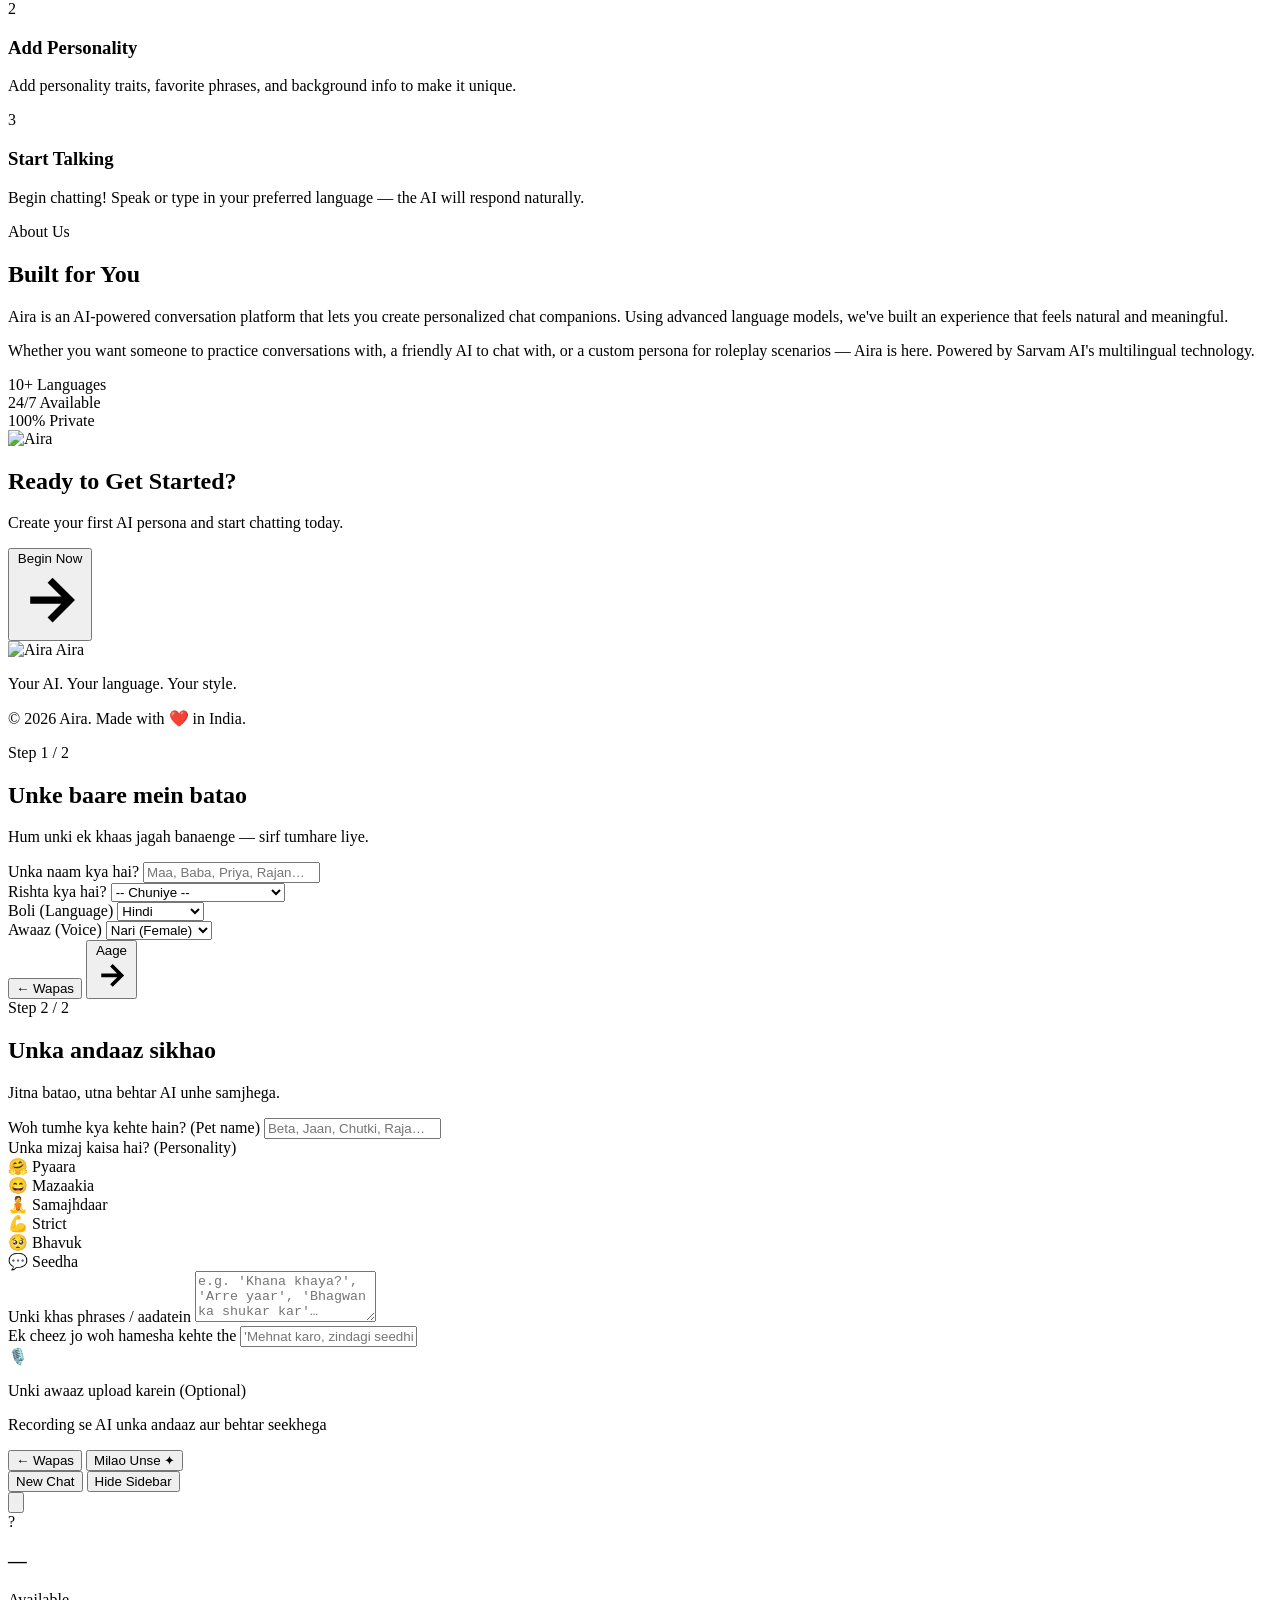
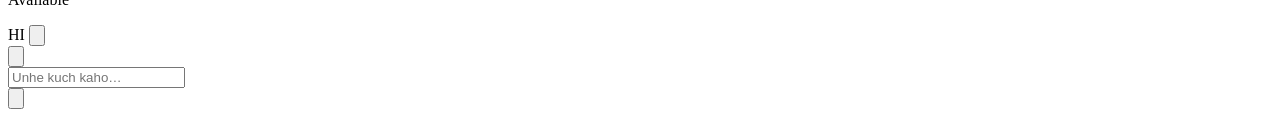
==== commit 563fbbf0: "frontend: Aira branding complete with Groq config UI" ====
--- a/frontend/templates/index.html
+++ b/frontend/templates/index.html
@@ -3,7 +3,7 @@
 <head>
   <meta charset="UTF-8" />
   <meta name="viewport" content="width=device-width, initial-scale=1.0" />
-  <title>Apna Saathi</title>
+  <title>Aira</title>
   <link rel="preconnect" href="https://fonts.googleapis.com" />
   <link href="https://fonts.googleapis.com/css2?family=Lora:ital,wght@0,500;0,700;1,400&family=Nunito:wght@300;400;500;600&display=swap" rel="stylesheet" />
   <link rel="stylesheet" href="/static/style.css" />
@@ -13,8 +13,8 @@
   <!-- Top bar (visible on all screens) -->
   <header class="topbar" id="topbar">
     <div class="topbar-brand">
-      <img src="/static/logo.png" alt="" class="brand-logo" />
-      <span class="brand-name" data-i18n="appName">Apna Saathi</span>
+      <img src="/static/logo-aira.svg" alt="Aira" class="brand-logo" />
+      <span class="brand-name" data-i18n="appName">Aira</span>
     </div>
     <div class="topbar-actions">
       <button class="pill-btn" id="logoutNavBtn" title="Logout">Logout</button>
@@ -94,7 +94,7 @@
             <p>I've been feeling really stressed lately...</p>
           </div>
           <div class="intro-convo-card bot">
-            <small data-i18n="intro_scene3_right">Apna Saathi responds</small>
+            <small data-i18n="intro_scene3_right">Aira responds</small>
             <p>I hear you. Take a deep breath with me.</p>
           </div>
         </div>
@@ -102,14 +102,14 @@
 
       <div class="intro-scene" id="introScene4">
         <div class="intro-logo">
-          <img src="/static/logo.png" alt="Apna Saathi" class="intro-logo-img" />
-        </div>
-        <h1 data-i18n="intro_scene4_title">Apna Saathi</h1>
+          <img src="/static/logo-aira.svg" alt="Aira" class="intro-logo-img" />
+        </div>
+        <h1 data-i18n="intro_scene4_title">Aira</h1>
         <p data-i18n="intro_scene4_sub">Your voice. Your companion. Your peace.</p>
       </div>
 
       <button class="btn-primary intro-enter-btn" id="introEnterBtn" onclick="enterFromIntro()" data-i18n="intro_enter">
-        Enter Apna Saathi
+        Enter Aira
       </button>
     </div>
   </section>
@@ -146,7 +146,7 @@
       <div class="hero-card-container" id="heroCard">
         <div class="hero-card">
           <div class="hero-card-inner">
-            <img src="/static/logo.png" alt="Apna Saathi" class="hero-card-logo" />
+            <img src="/static/logo-aira.svg" alt="Aira" class="hero-card-logo" />
             <div class="hero-card-preview">
               <div class="preview-header">
                 <div class="preview-avatar">A</div>
@@ -167,7 +167,7 @@
     <div class="landing-section" id="features">
       <div class="section-header">
         <span class="section-badge" data-i18n="landing_features">Features</span>
-        <h2 class="section-title" data-i18n="landing_why">Why Choose Apna Saathi?</h2>
+        <h2 class="section-title" data-i18n="landing_why">Why Choose Aira?</h2>
         <p class="section-subtitle" data-i18n="landing_why_sub">AI companion that speaks your language</p>
       </div>
       <div class="features-grid">
@@ -245,8 +245,8 @@
         <div class="about-text">
           <span class="section-badge" data-i18n="landing_about">About Us</span>
           <h2 class="section-title" data-i18n="landing_about_title">Built for You</h2>
-          <p data-i18n="landing_about_p1">Apna Saathi is an AI-powered conversation platform that lets you create personalized chat companions. Using advanced language models, we've built an experience that feels natural and meaningful.</p>
-          <p data-i18n="landing_about_p2">Whether you want someone to practice conversations with, a friendly AI to chat with, or a custom persona for roleplay scenarios — Apna Saathi is here. Powered by Sarvam AI's multilingual technology.</p>
+          <p data-i18n="landing_about_p1">Aira is an AI-powered conversation platform that lets you create personalized chat companions. Using advanced language models, we've built an experience that feels natural and meaningful.</p>
+          <p data-i18n="landing_about_p2">Whether you want someone to practice conversations with, a friendly AI to chat with, or a custom persona for roleplay scenarios — Aira is here. Powered by Sarvam AI's multilingual technology.</p>
           <div class="about-stats">
             <div class="stat">
               <span class="stat-number">10+</span>
@@ -263,7 +263,7 @@
           </div>
         </div>
         <div class="about-image">
-          <img src="/static/logo.png" alt="Apna Saathi" class="about-logo" />
+          <img src="/static/logo-aira.svg" alt="Aira" class="about-logo" />
         </div>
       </div>
     </div>
@@ -284,11 +284,11 @@
     <footer class="landing-footer">
       <div class="footer-content">
         <div class="footer-brand">
-          <img src="/static/logo.png" alt="" class="footer-logo" />
-          <span>Apna Saathi</span>
+          <img src="/static/logo-aira.svg" alt="Aira" class="footer-logo" />
+          <span>Aira</span>
         </div>
         <p class="footer-tagline" data-i18n="landing_tagline">Your AI. Your language. Your style.</p>
-        <p class="footer-copy">&copy; 2026 Apna Saathi. Made with ❤️ in India.</p>
+        <p class="footer-copy">&copy; 2026 Aira. Made with ❤️ in India.</p>
       </div>
     </footer>
   </section>
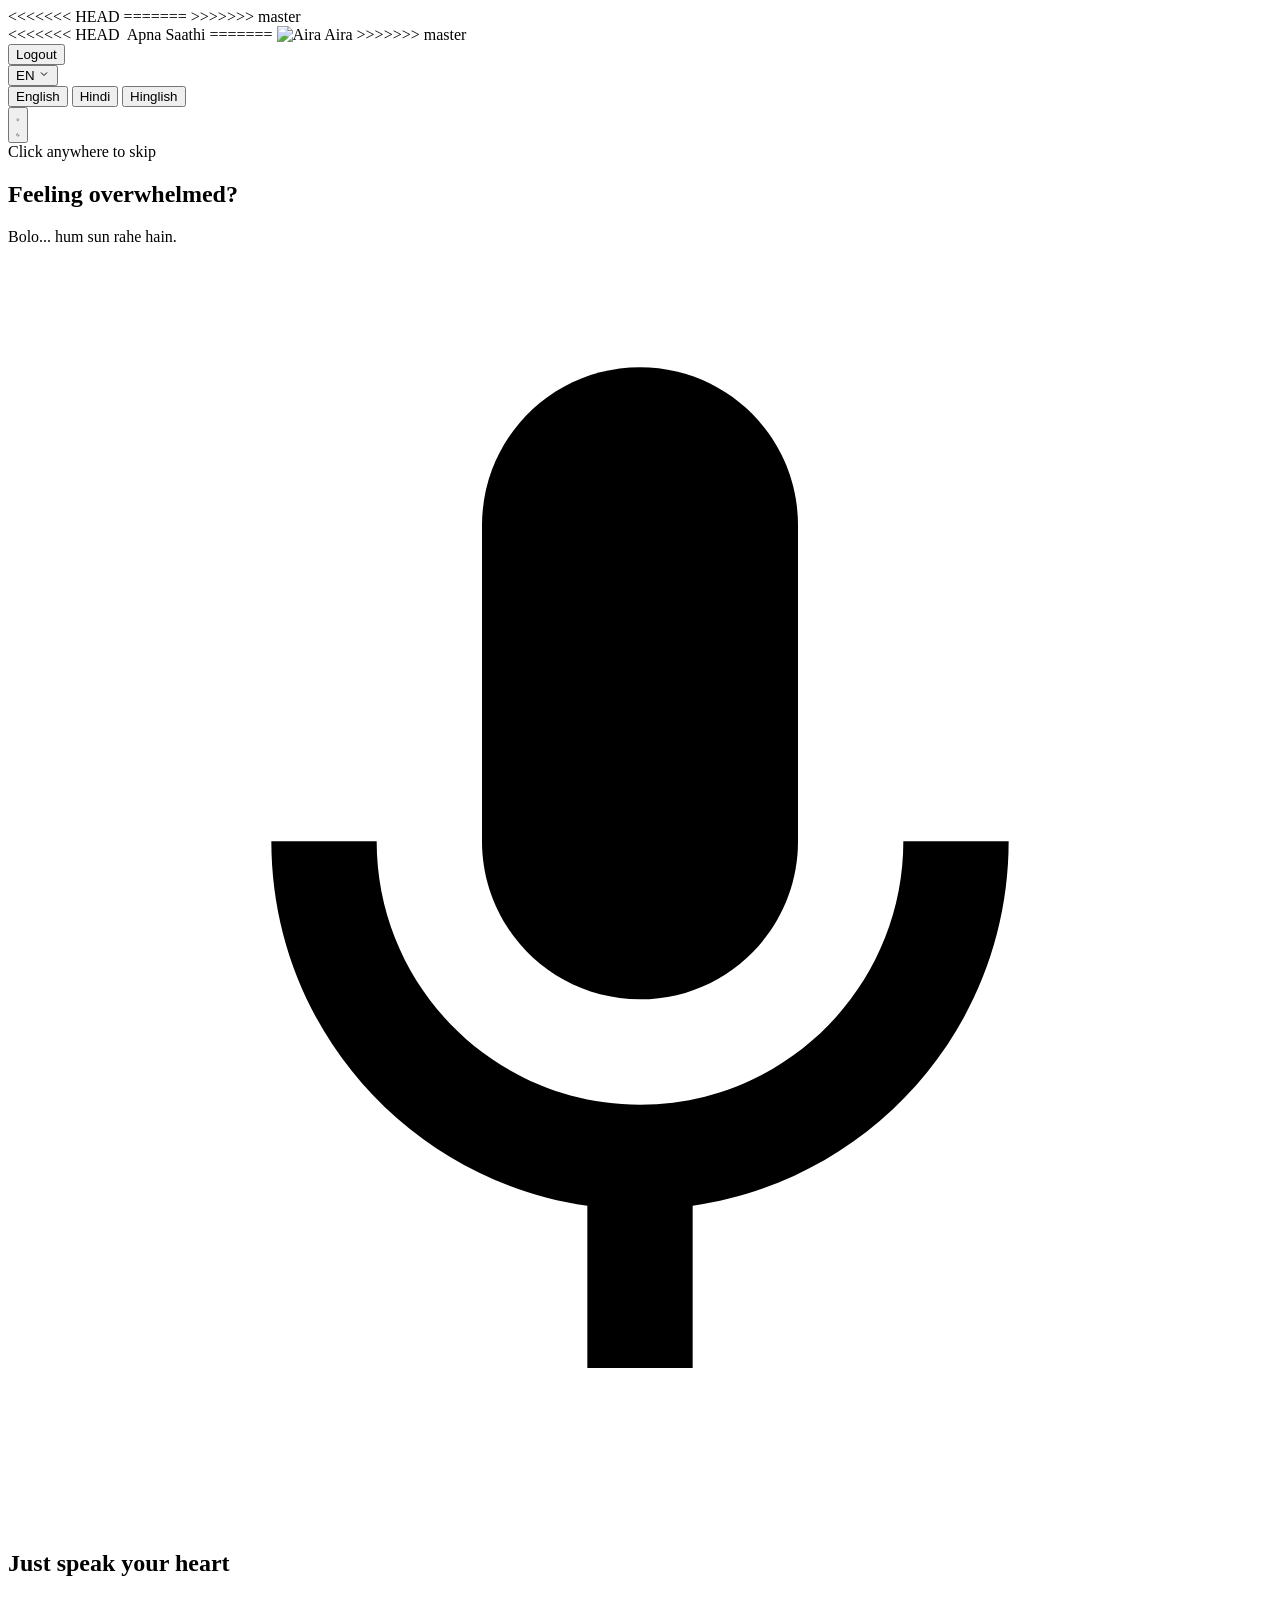
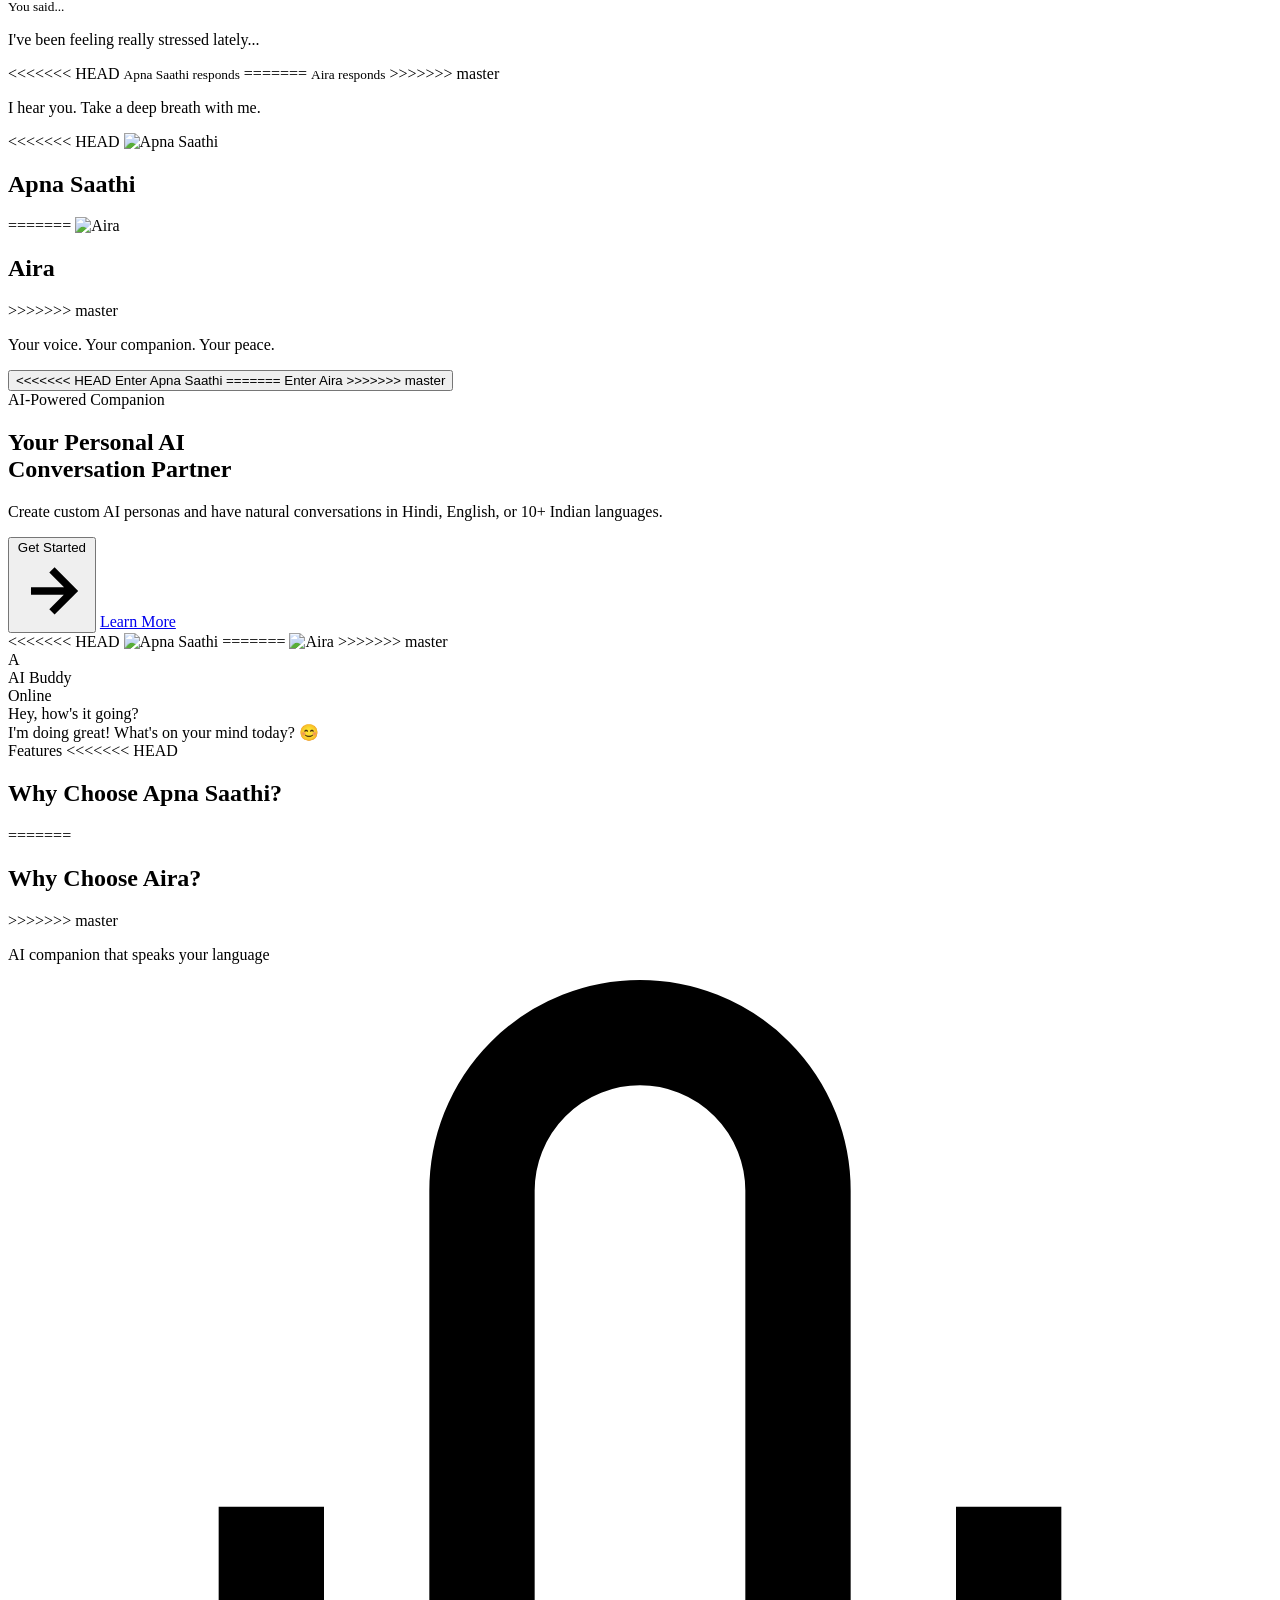
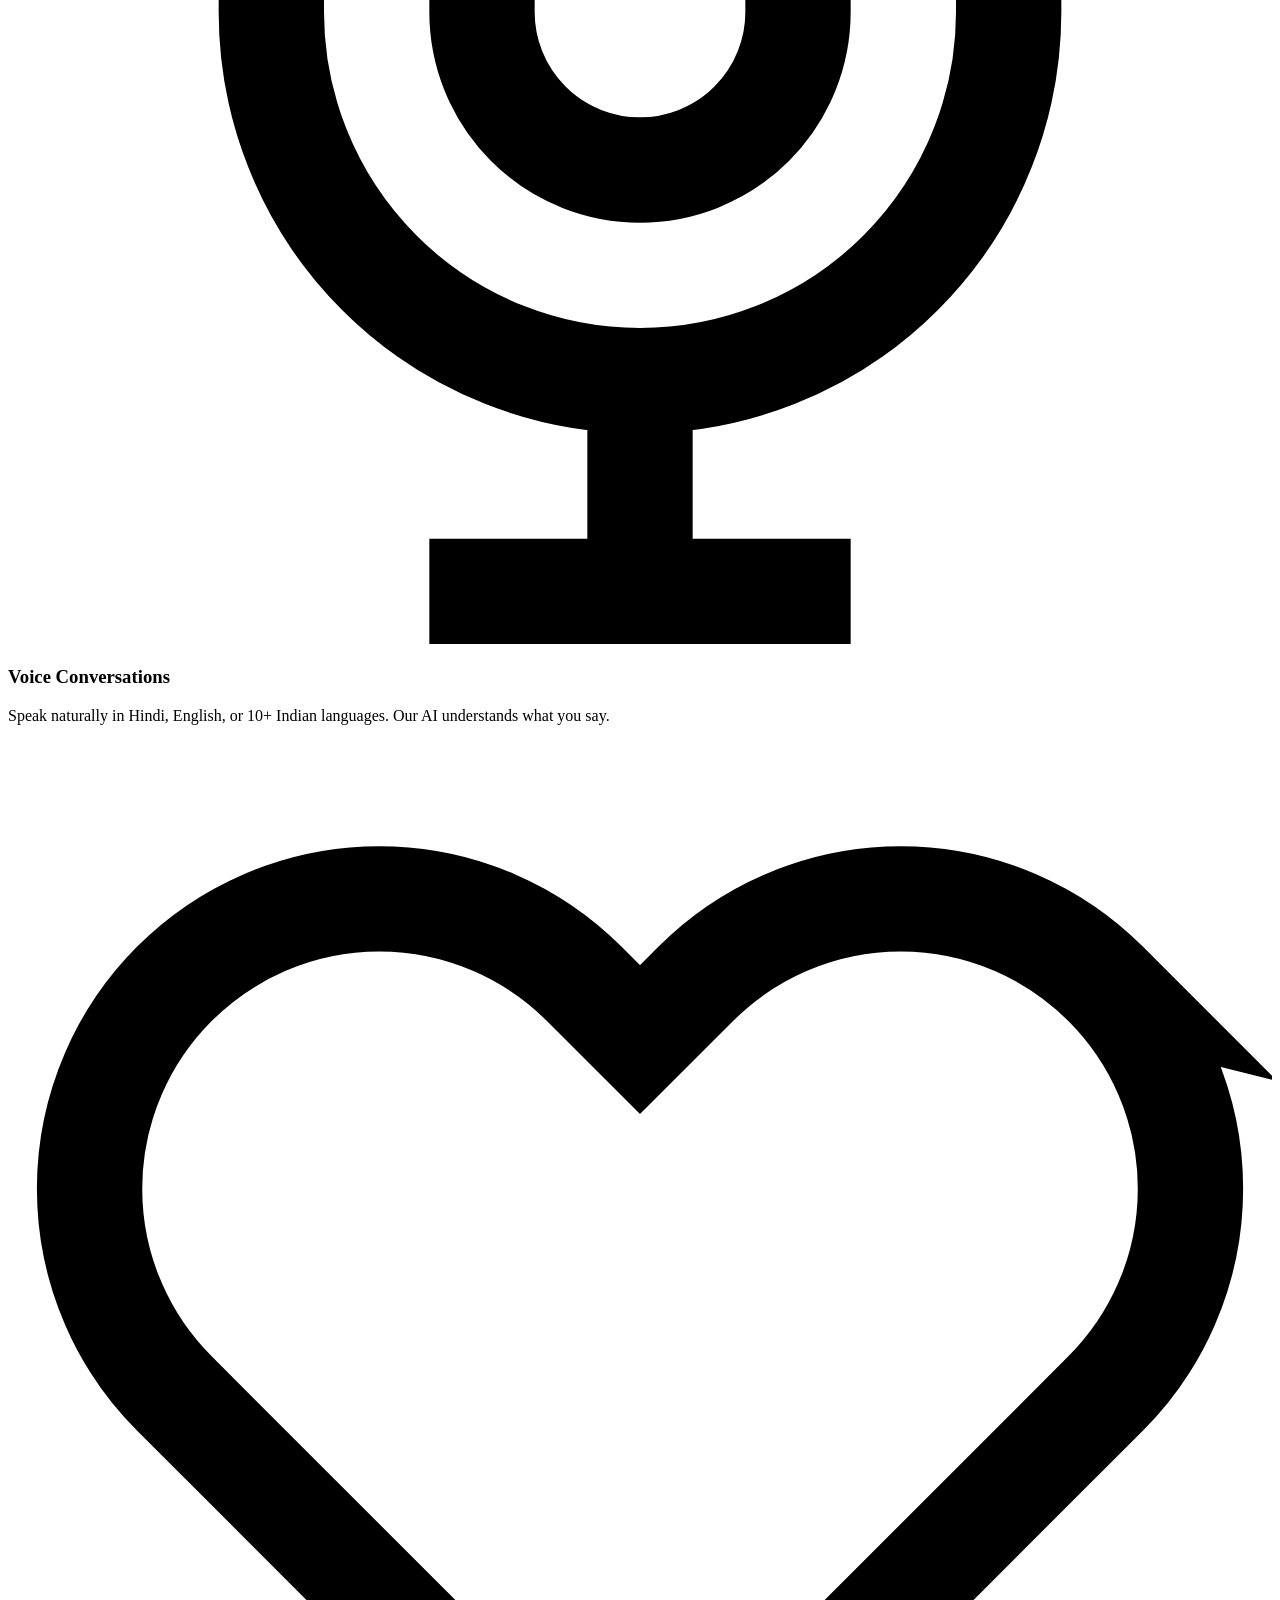
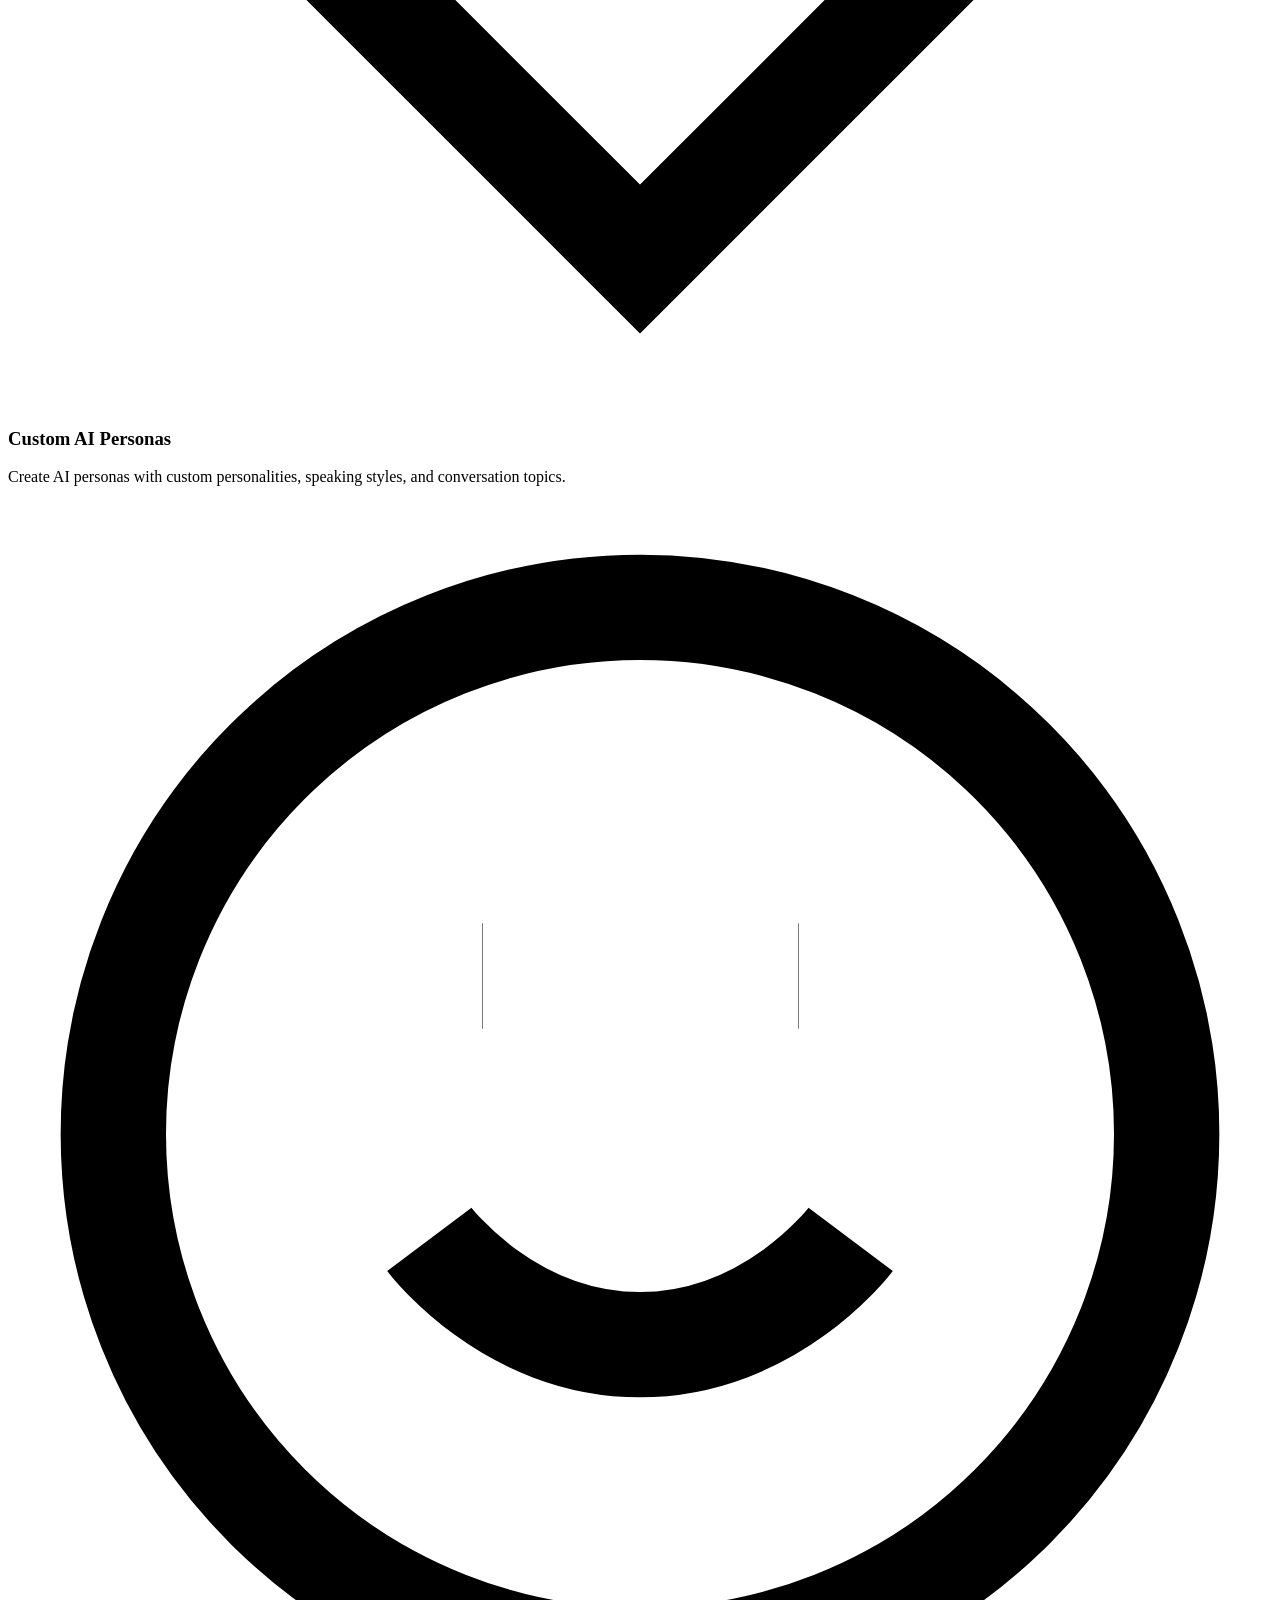
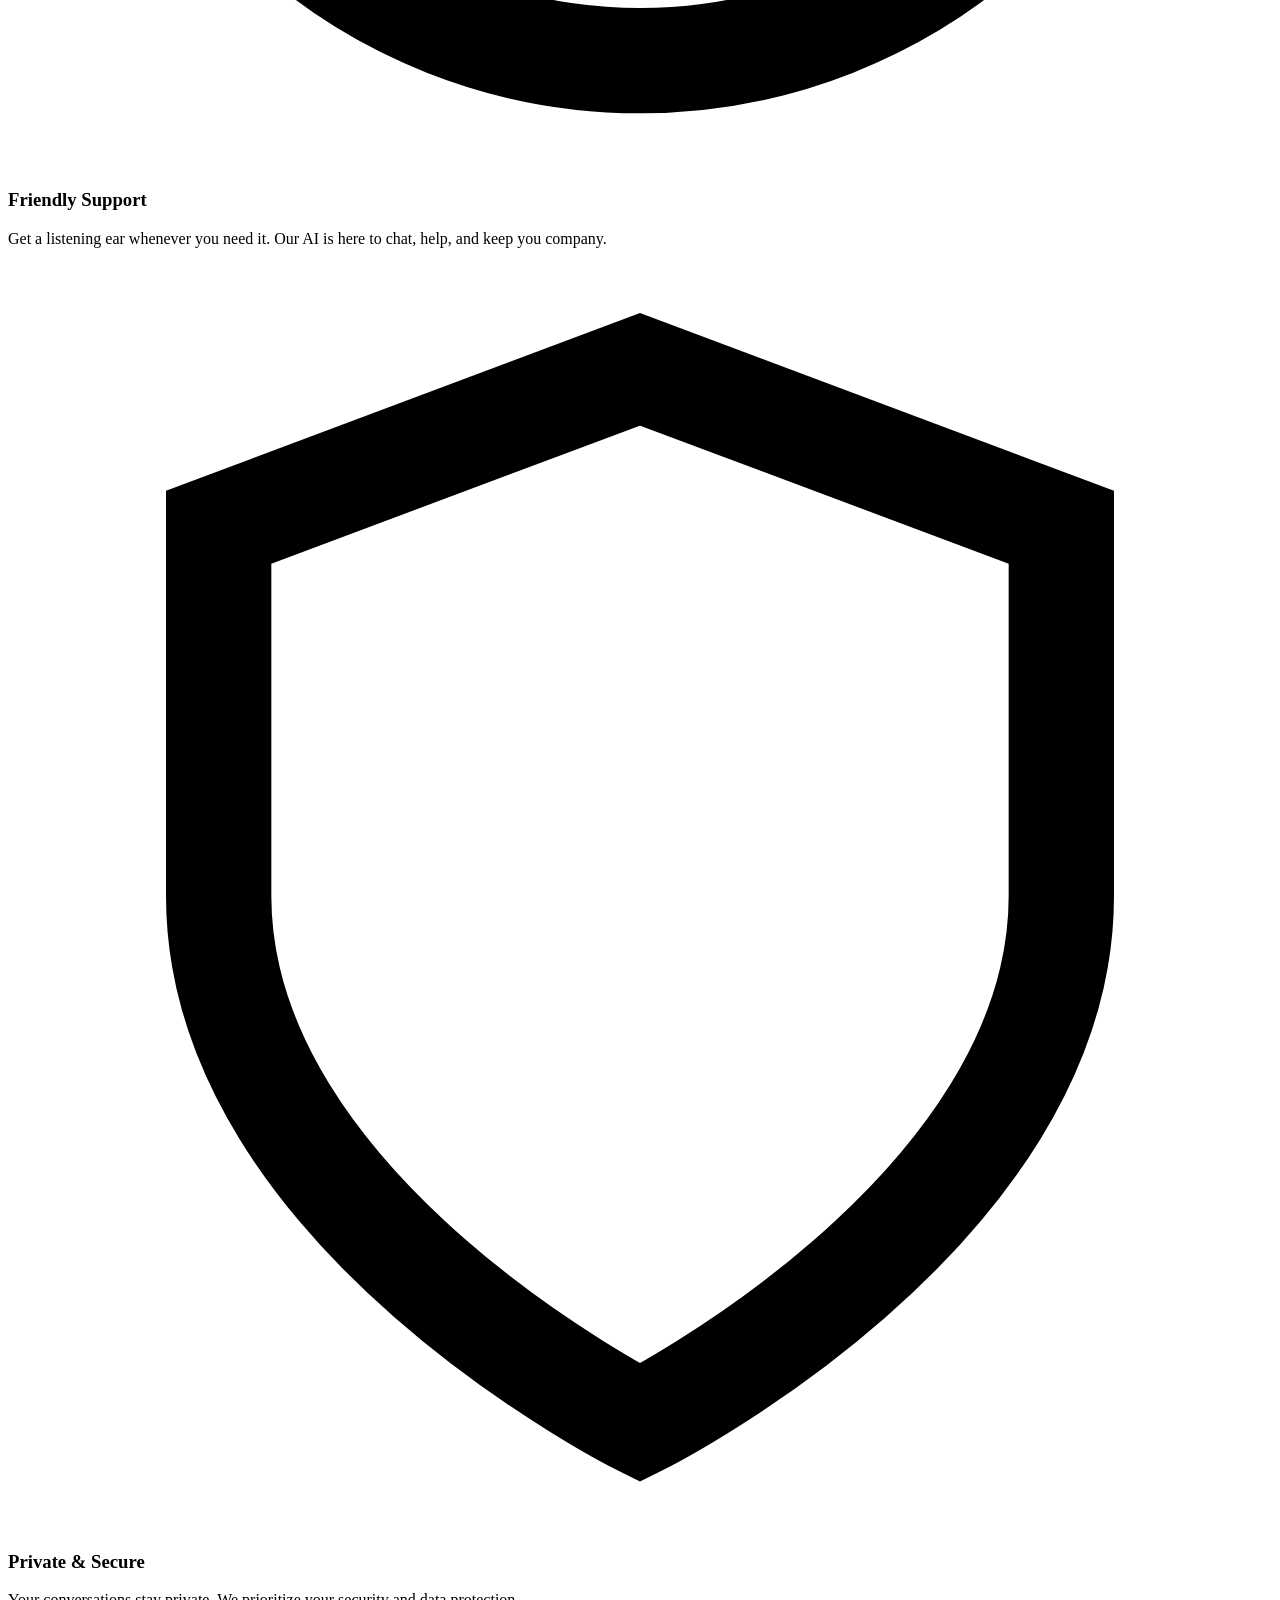
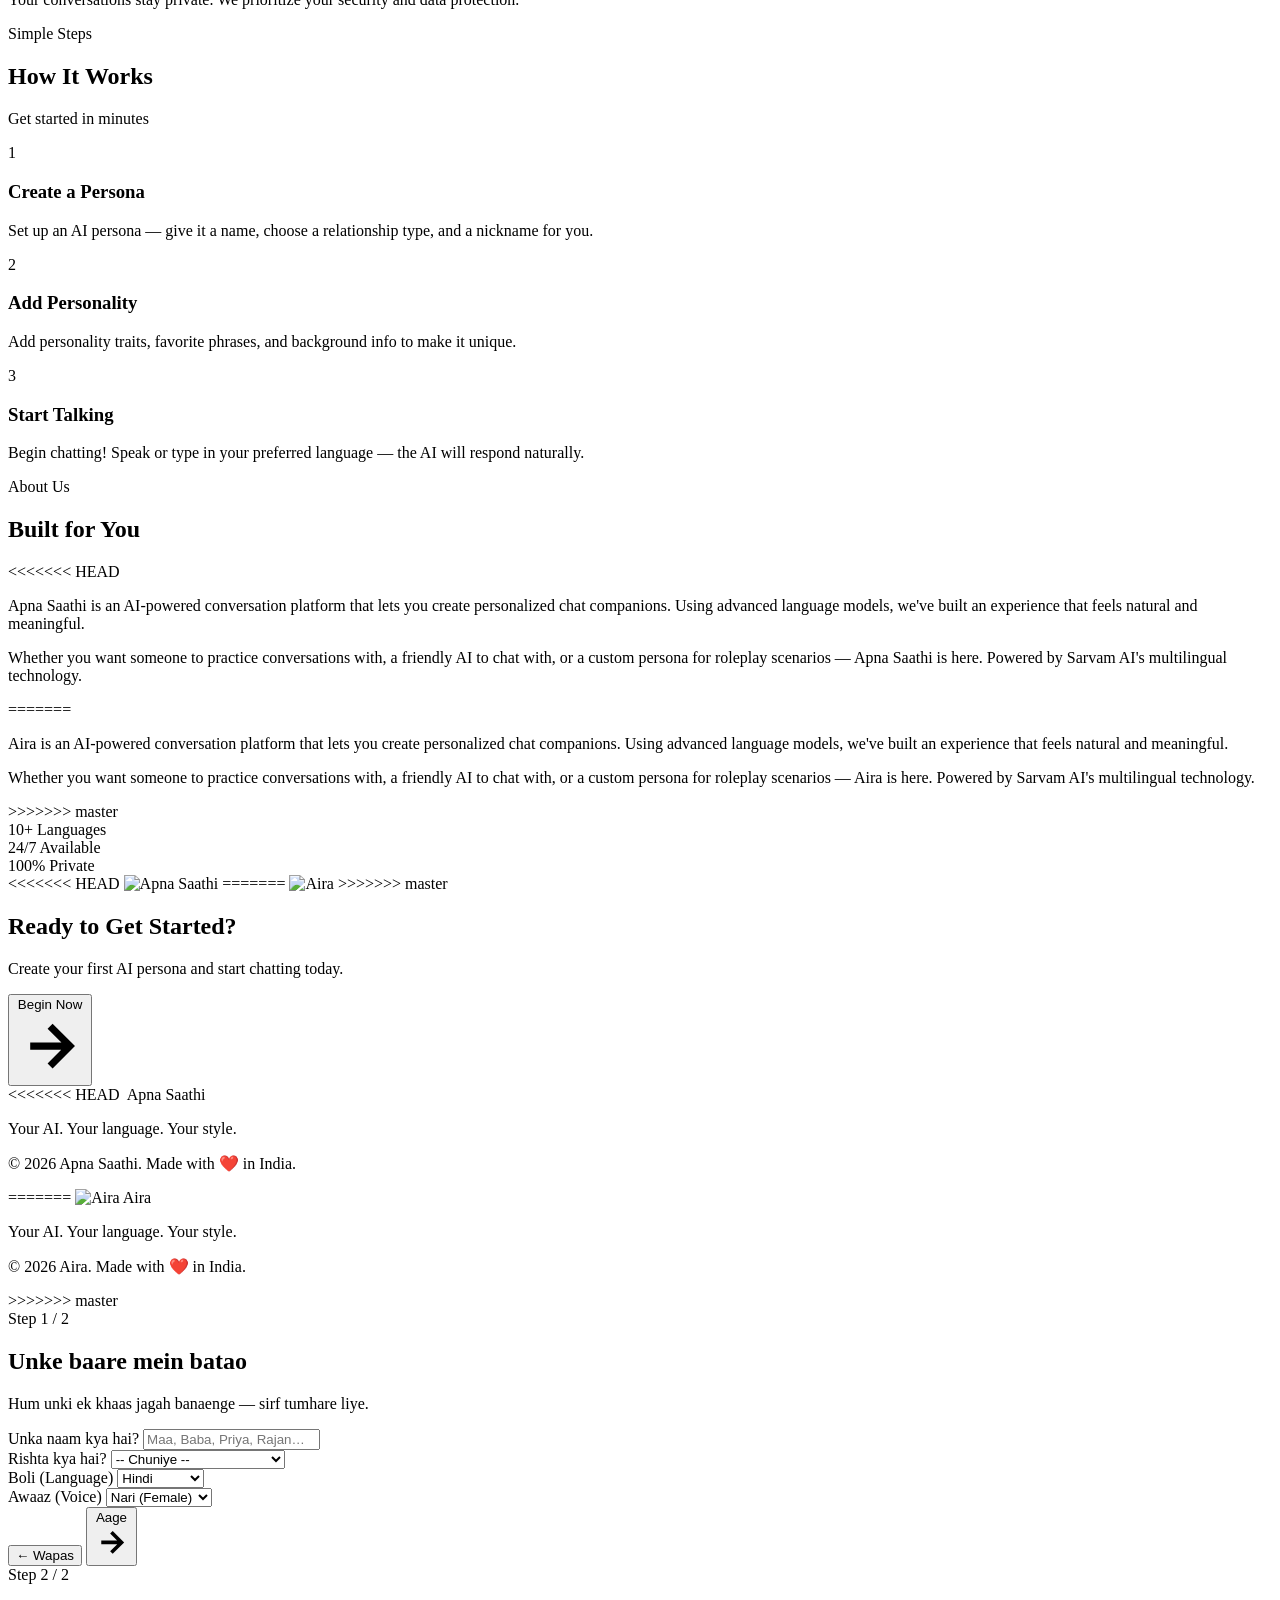
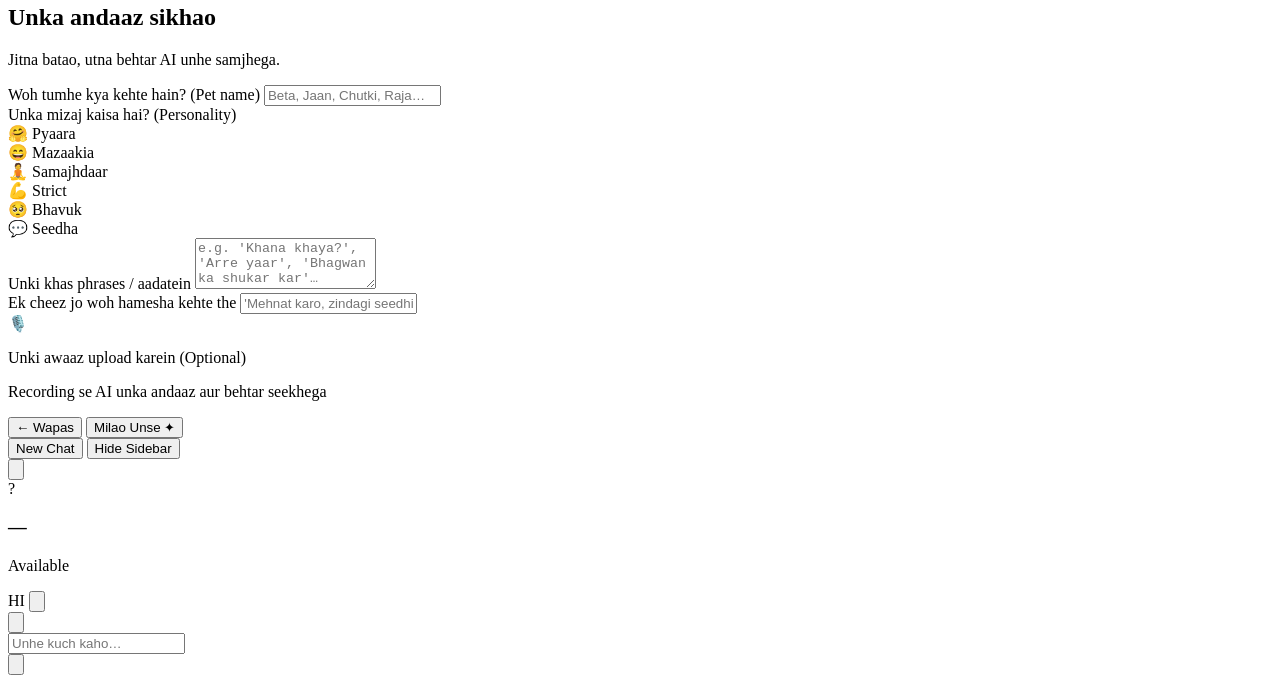
==== commit 3271d677: "Resolved merge conflicts" ====
--- a/frontend/templates/index.html
+++ b/frontend/templates/index.html
@@ -3,7 +3,11 @@
 <head>
   <meta charset="UTF-8" />
   <meta name="viewport" content="width=device-width, initial-scale=1.0" />
+<<<<<<< HEAD
+  <title>Apna Saathi</title>
+=======
   <title>Aira</title>
+>>>>>>> master
   <link rel="preconnect" href="https://fonts.googleapis.com" />
   <link href="https://fonts.googleapis.com/css2?family=Lora:ital,wght@0,500;0,700;1,400&family=Nunito:wght@300;400;500;600&display=swap" rel="stylesheet" />
   <link rel="stylesheet" href="/static/style.css" />
@@ -13,8 +17,13 @@
   <!-- Top bar (visible on all screens) -->
   <header class="topbar" id="topbar">
     <div class="topbar-brand">
+<<<<<<< HEAD
+      <img src="/static/logo.png" alt="" class="brand-logo" />
+      <span class="brand-name" data-i18n="appName">Apna Saathi</span>
+=======
       <img src="/static/logo-aira.svg" alt="Aira" class="brand-logo" />
       <span class="brand-name" data-i18n="appName">Aira</span>
+>>>>>>> master
     </div>
     <div class="topbar-actions">
       <button class="pill-btn" id="logoutNavBtn" title="Logout">Logout</button>
@@ -94,7 +103,11 @@
             <p>I've been feeling really stressed lately...</p>
           </div>
           <div class="intro-convo-card bot">
+<<<<<<< HEAD
+            <small data-i18n="intro_scene3_right">Apna Saathi responds</small>
+=======
             <small data-i18n="intro_scene3_right">Aira responds</small>
+>>>>>>> master
             <p>I hear you. Take a deep breath with me.</p>
           </div>
         </div>
@@ -102,14 +115,24 @@
 
       <div class="intro-scene" id="introScene4">
         <div class="intro-logo">
+<<<<<<< HEAD
+          <img src="/static/logo.png" alt="Apna Saathi" class="intro-logo-img" />
+        </div>
+        <h1 data-i18n="intro_scene4_title">Apna Saathi</h1>
+=======
           <img src="/static/logo-aira.svg" alt="Aira" class="intro-logo-img" />
         </div>
         <h1 data-i18n="intro_scene4_title">Aira</h1>
+>>>>>>> master
         <p data-i18n="intro_scene4_sub">Your voice. Your companion. Your peace.</p>
       </div>
 
       <button class="btn-primary intro-enter-btn" id="introEnterBtn" onclick="enterFromIntro()" data-i18n="intro_enter">
+<<<<<<< HEAD
+        Enter Apna Saathi
+=======
         Enter Aira
+>>>>>>> master
       </button>
     </div>
   </section>
@@ -146,7 +169,11 @@
       <div class="hero-card-container" id="heroCard">
         <div class="hero-card">
           <div class="hero-card-inner">
+<<<<<<< HEAD
+            <img src="/static/logo.png" alt="Apna Saathi" class="hero-card-logo" />
+=======
             <img src="/static/logo-aira.svg" alt="Aira" class="hero-card-logo" />
+>>>>>>> master
             <div class="hero-card-preview">
               <div class="preview-header">
                 <div class="preview-avatar">A</div>
@@ -167,7 +194,11 @@
     <div class="landing-section" id="features">
       <div class="section-header">
         <span class="section-badge" data-i18n="landing_features">Features</span>
+<<<<<<< HEAD
+        <h2 class="section-title" data-i18n="landing_why">Why Choose Apna Saathi?</h2>
+=======
         <h2 class="section-title" data-i18n="landing_why">Why Choose Aira?</h2>
+>>>>>>> master
         <p class="section-subtitle" data-i18n="landing_why_sub">AI companion that speaks your language</p>
       </div>
       <div class="features-grid">
@@ -245,8 +276,13 @@
         <div class="about-text">
           <span class="section-badge" data-i18n="landing_about">About Us</span>
           <h2 class="section-title" data-i18n="landing_about_title">Built for You</h2>
+<<<<<<< HEAD
+          <p data-i18n="landing_about_p1">Apna Saathi is an AI-powered conversation platform that lets you create personalized chat companions. Using advanced language models, we've built an experience that feels natural and meaningful.</p>
+          <p data-i18n="landing_about_p2">Whether you want someone to practice conversations with, a friendly AI to chat with, or a custom persona for roleplay scenarios — Apna Saathi is here. Powered by Sarvam AI's multilingual technology.</p>
+=======
           <p data-i18n="landing_about_p1">Aira is an AI-powered conversation platform that lets you create personalized chat companions. Using advanced language models, we've built an experience that feels natural and meaningful.</p>
           <p data-i18n="landing_about_p2">Whether you want someone to practice conversations with, a friendly AI to chat with, or a custom persona for roleplay scenarios — Aira is here. Powered by Sarvam AI's multilingual technology.</p>
+>>>>>>> master
           <div class="about-stats">
             <div class="stat">
               <span class="stat-number">10+</span>
@@ -263,7 +299,11 @@
           </div>
         </div>
         <div class="about-image">
+<<<<<<< HEAD
+          <img src="/static/logo.png" alt="Apna Saathi" class="about-logo" />
+=======
           <img src="/static/logo-aira.svg" alt="Aira" class="about-logo" />
+>>>>>>> master
         </div>
       </div>
     </div>
@@ -284,11 +324,19 @@
     <footer class="landing-footer">
       <div class="footer-content">
         <div class="footer-brand">
+<<<<<<< HEAD
+          <img src="/static/logo.png" alt="" class="footer-logo" />
+          <span>Apna Saathi</span>
+        </div>
+        <p class="footer-tagline" data-i18n="landing_tagline">Your AI. Your language. Your style.</p>
+        <p class="footer-copy">&copy; 2026 Apna Saathi. Made with ❤️ in India.</p>
+=======
           <img src="/static/logo-aira.svg" alt="Aira" class="footer-logo" />
           <span>Aira</span>
         </div>
         <p class="footer-tagline" data-i18n="landing_tagline">Your AI. Your language. Your style.</p>
         <p class="footer-copy">&copy; 2026 Aira. Made with ❤️ in India.</p>
+>>>>>>> master
       </div>
     </footer>
   </section>
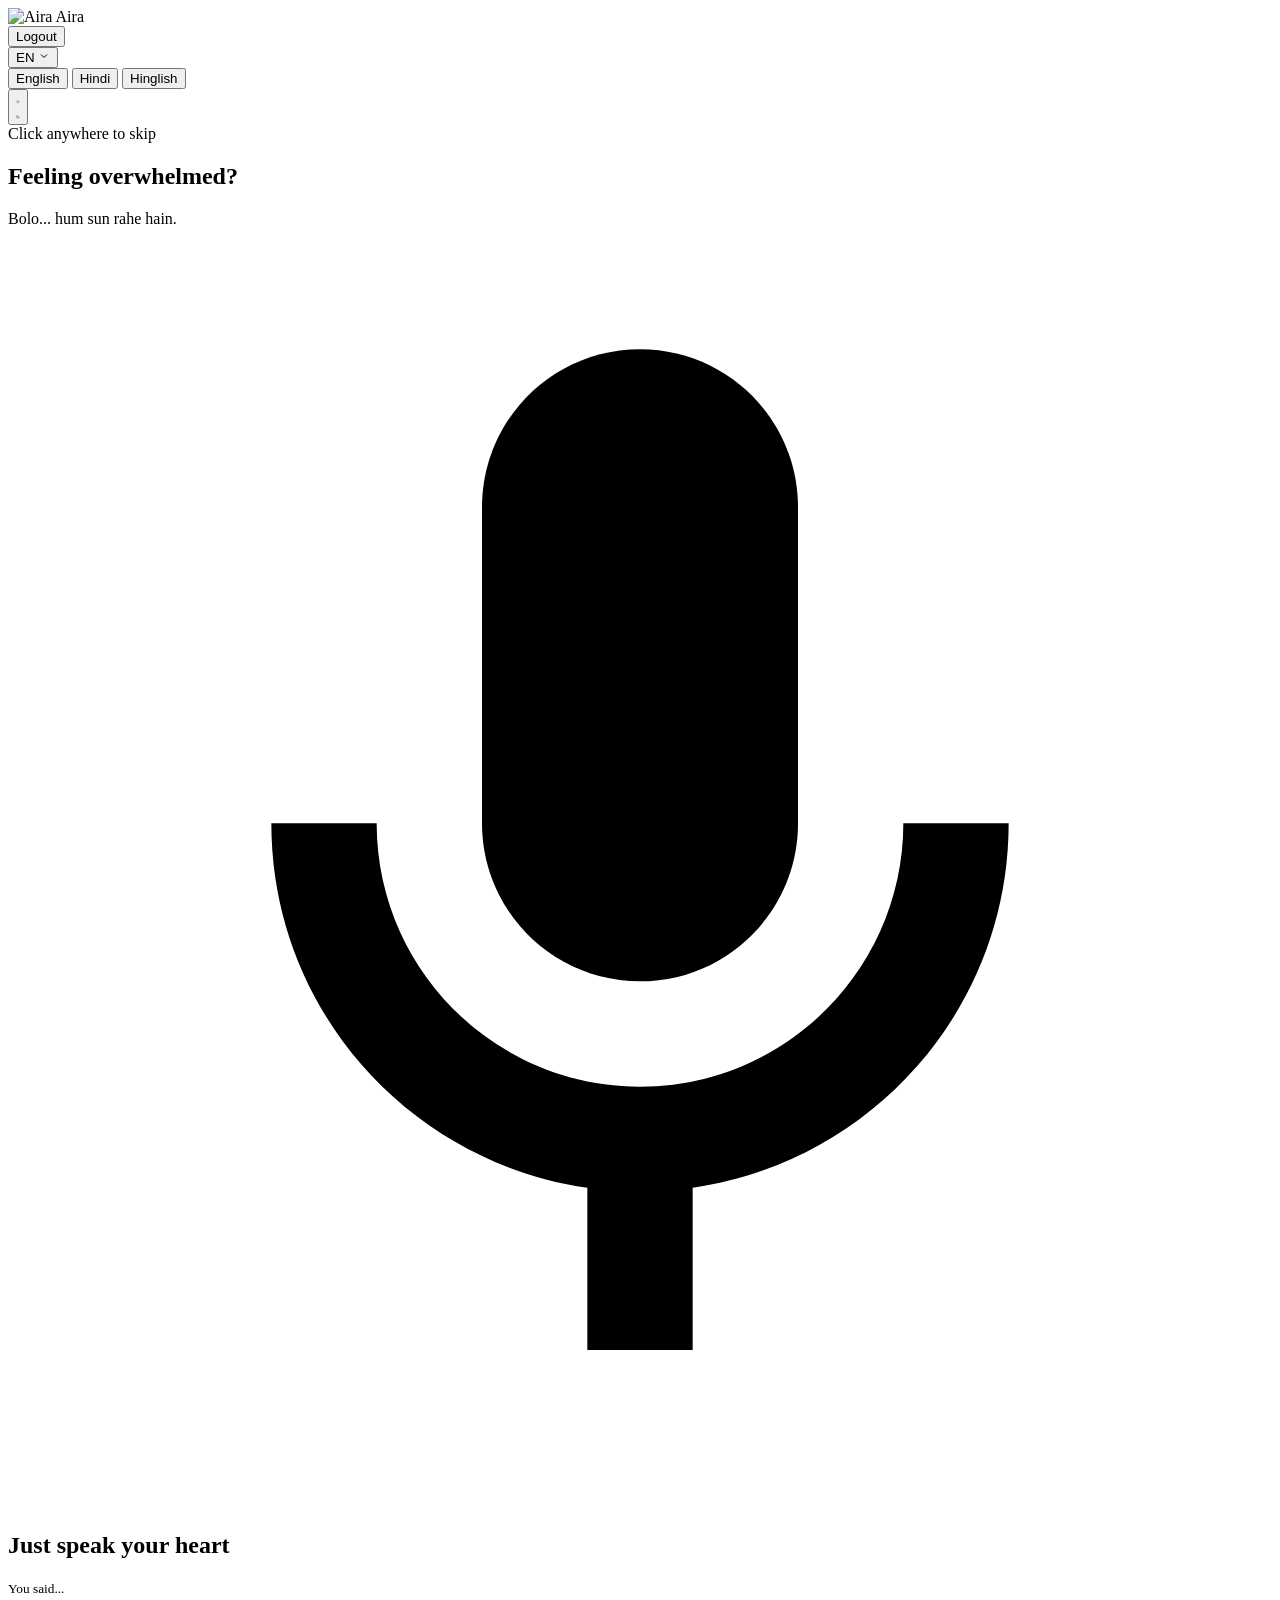
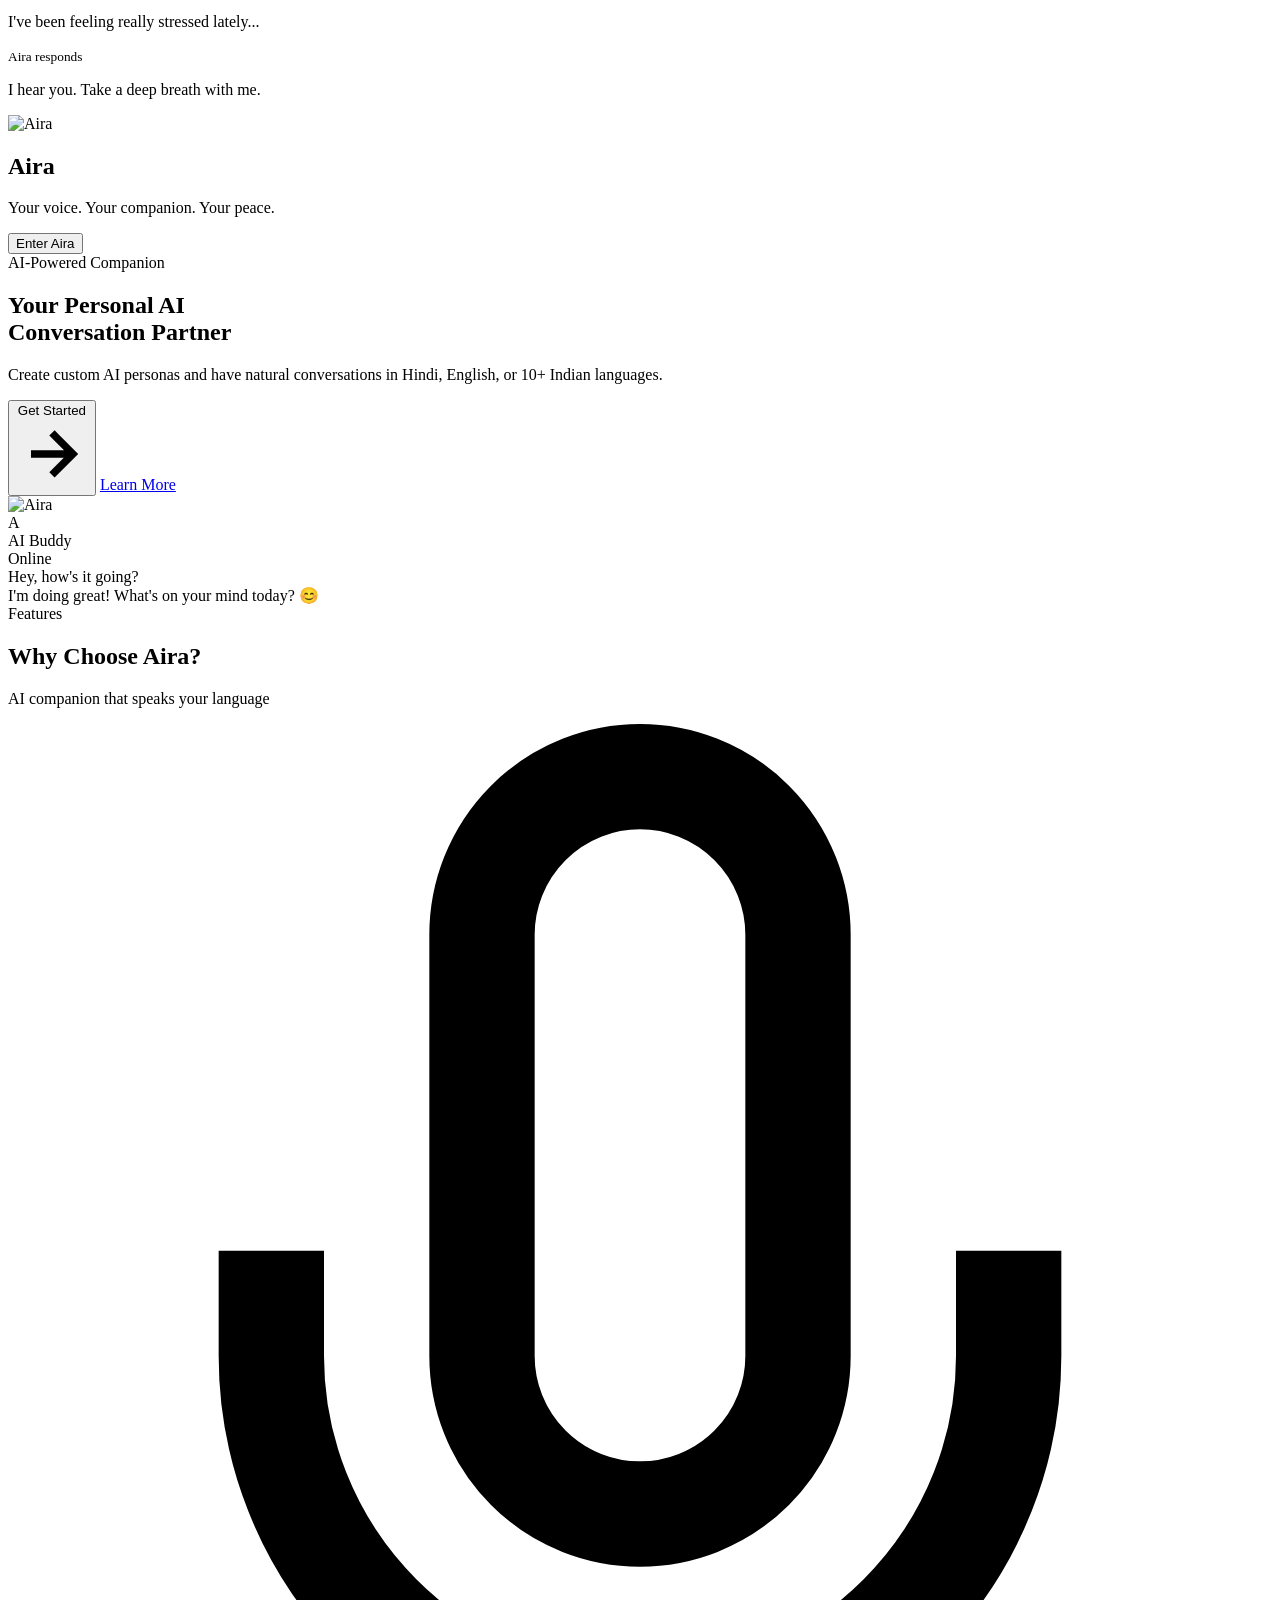
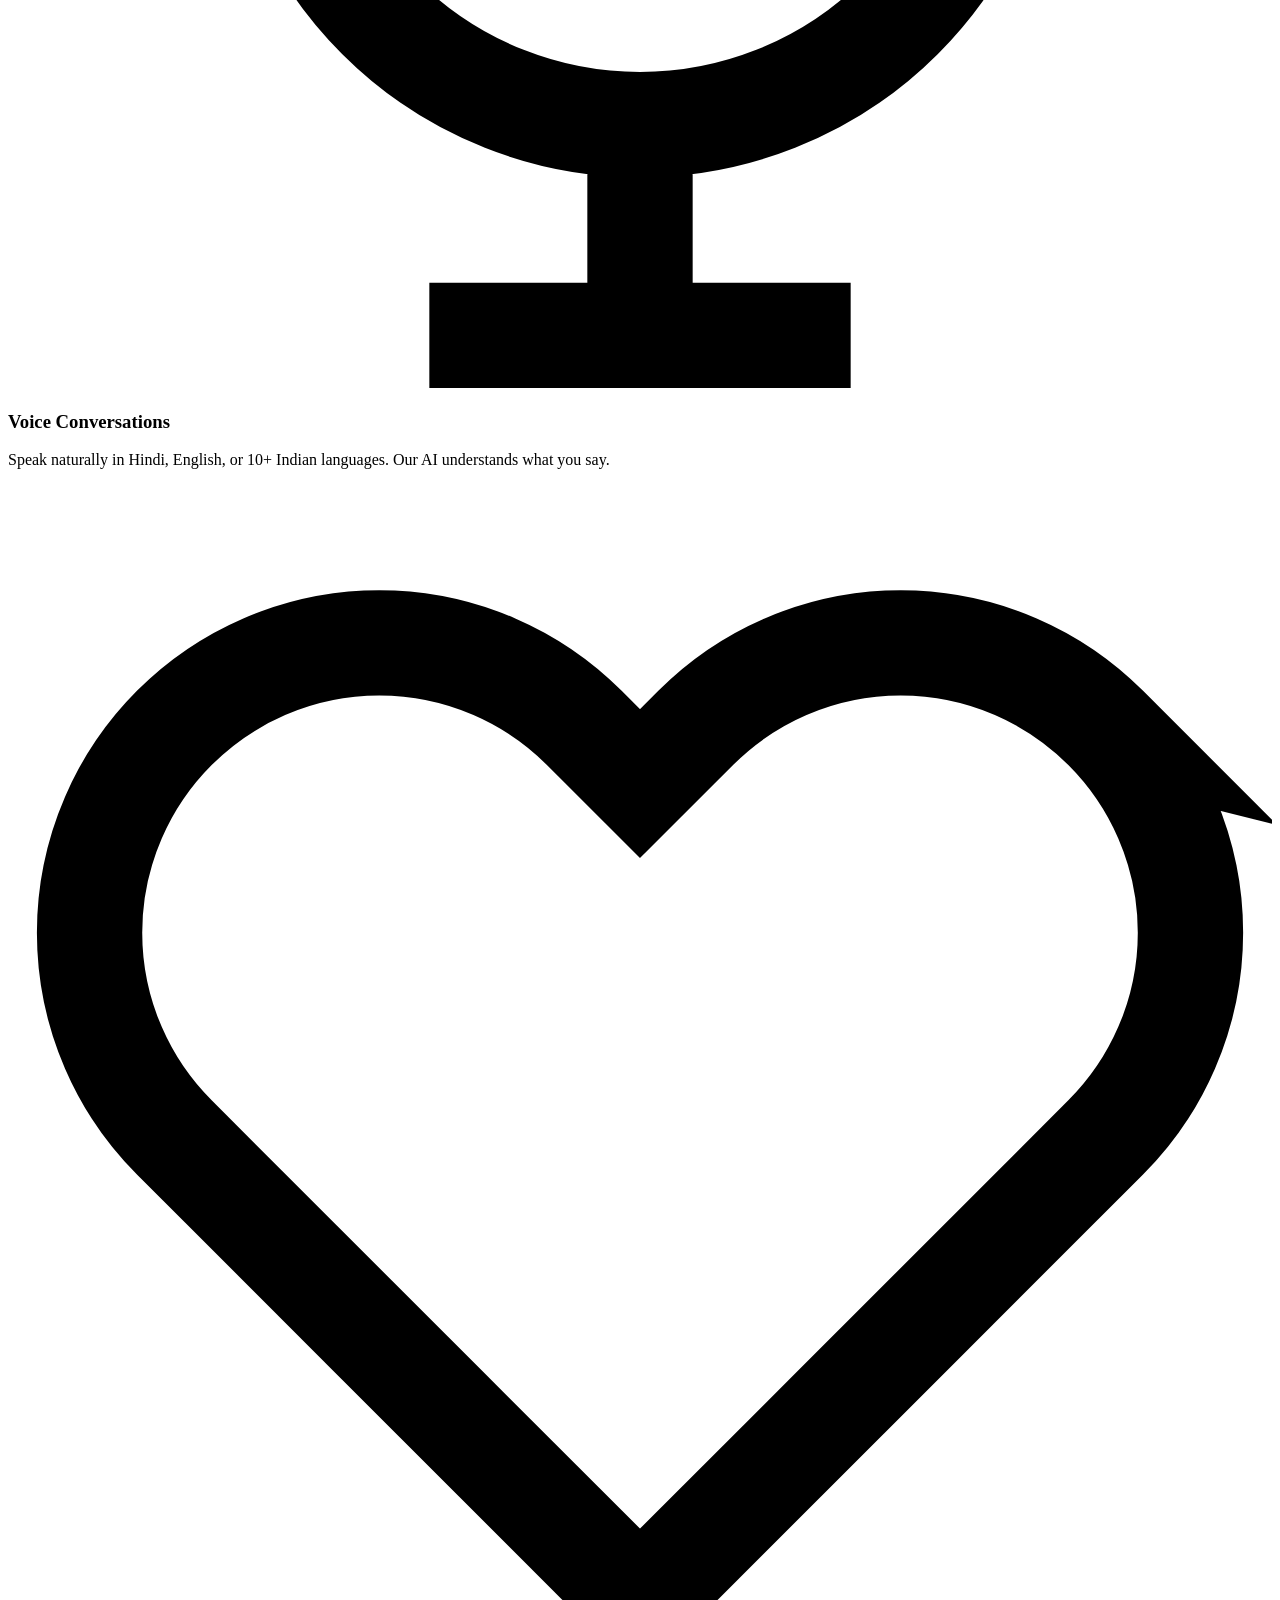
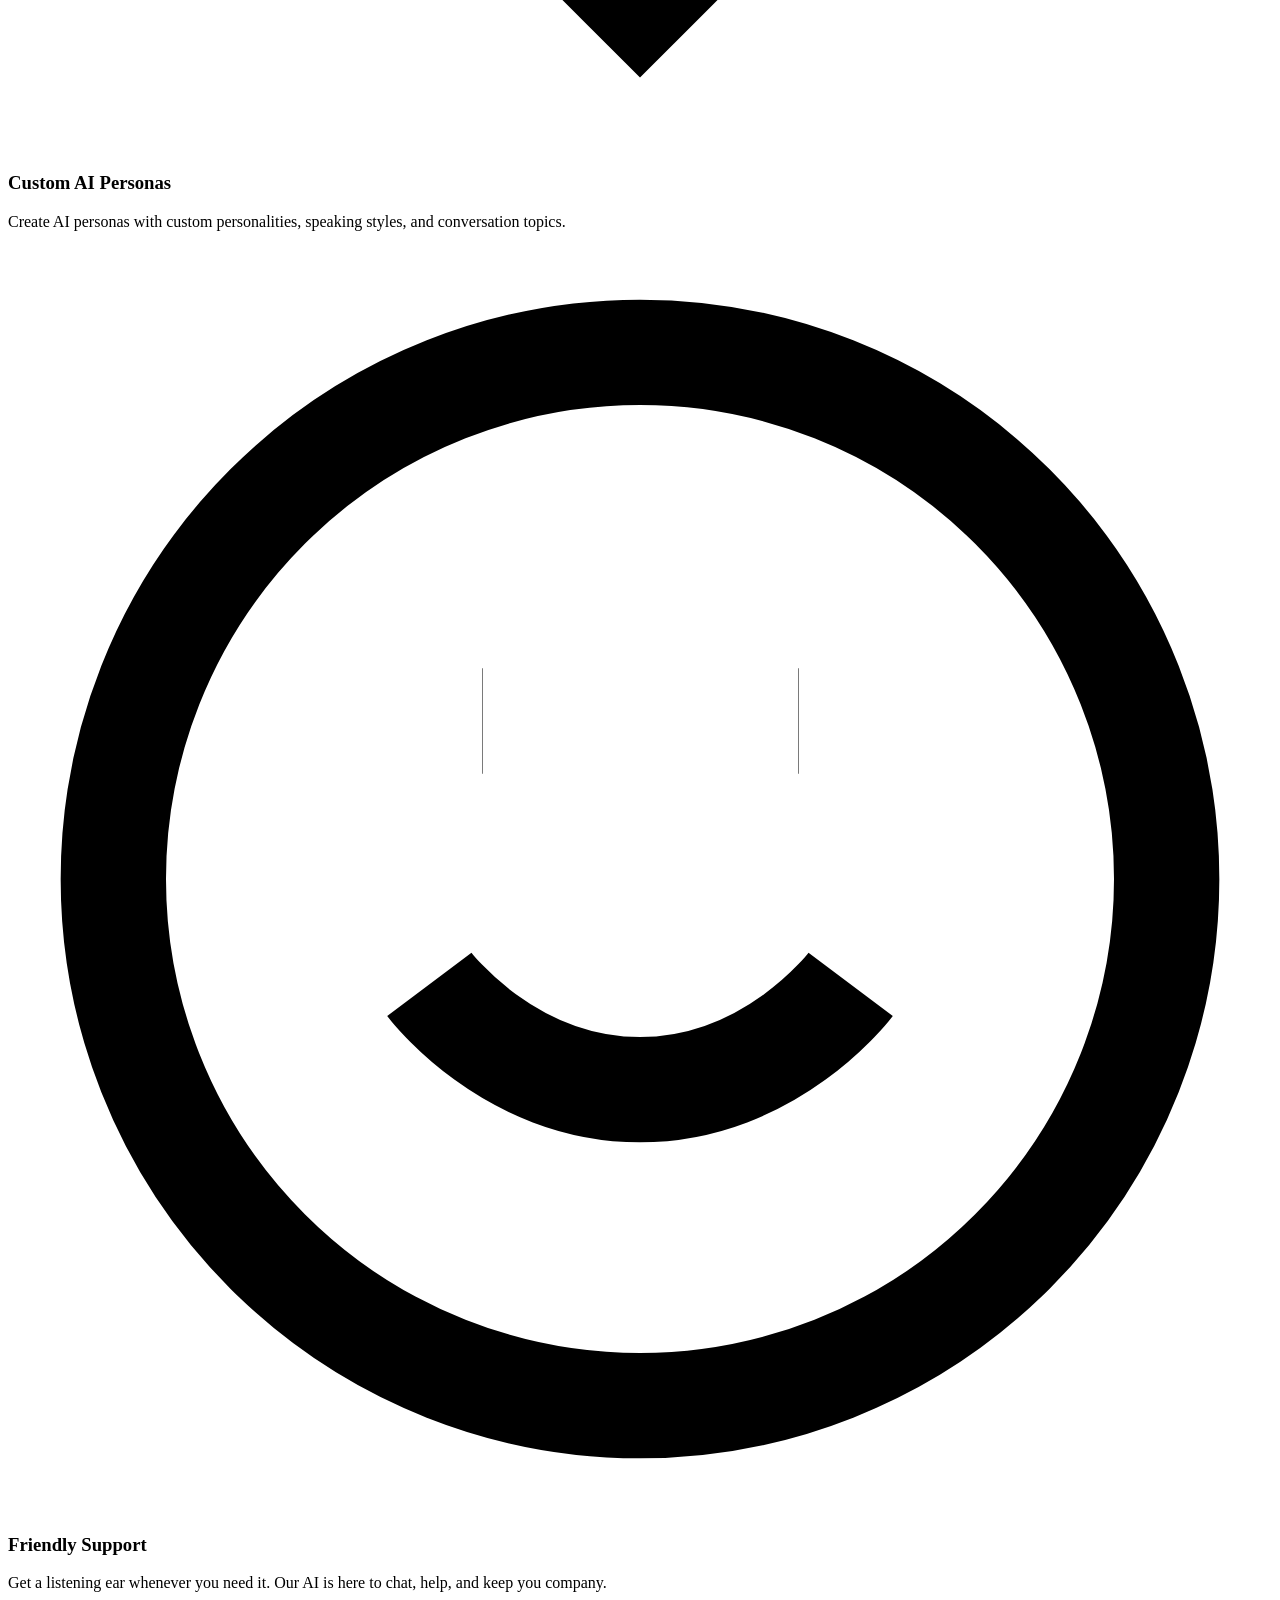
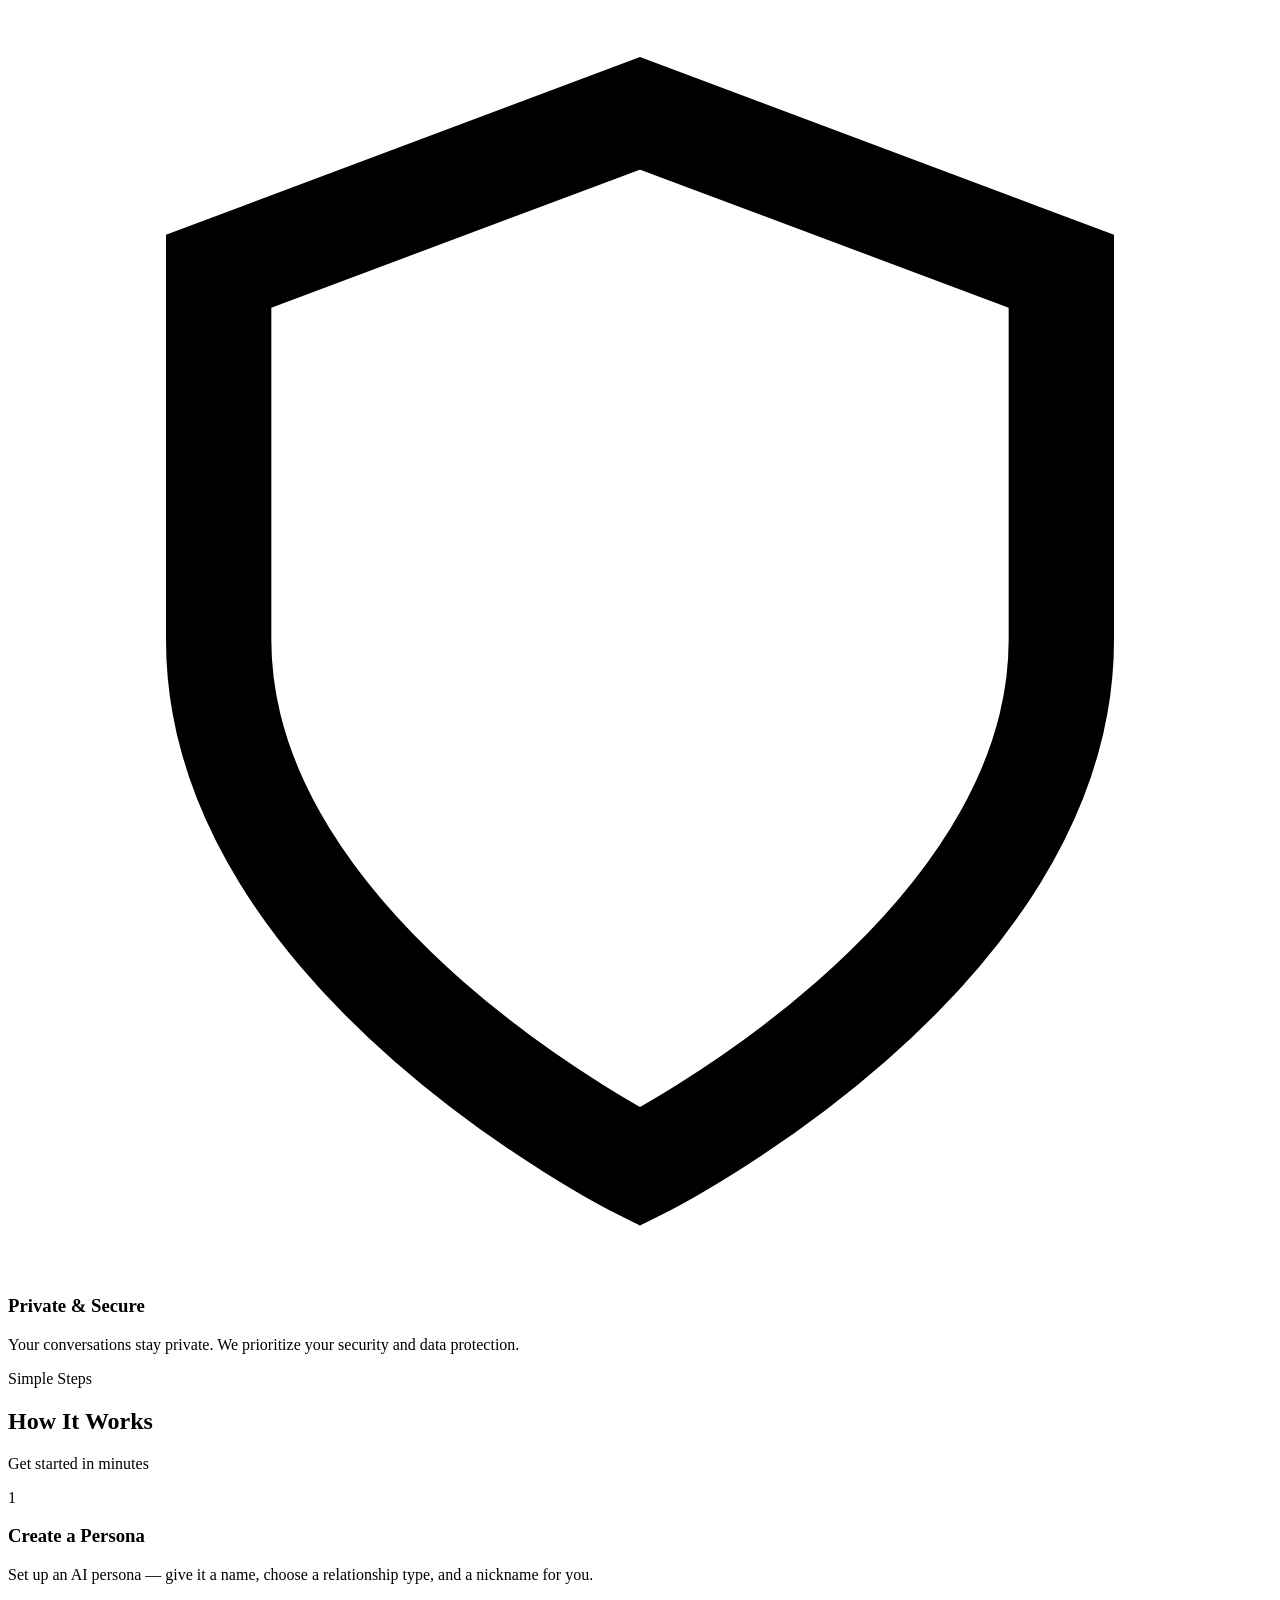
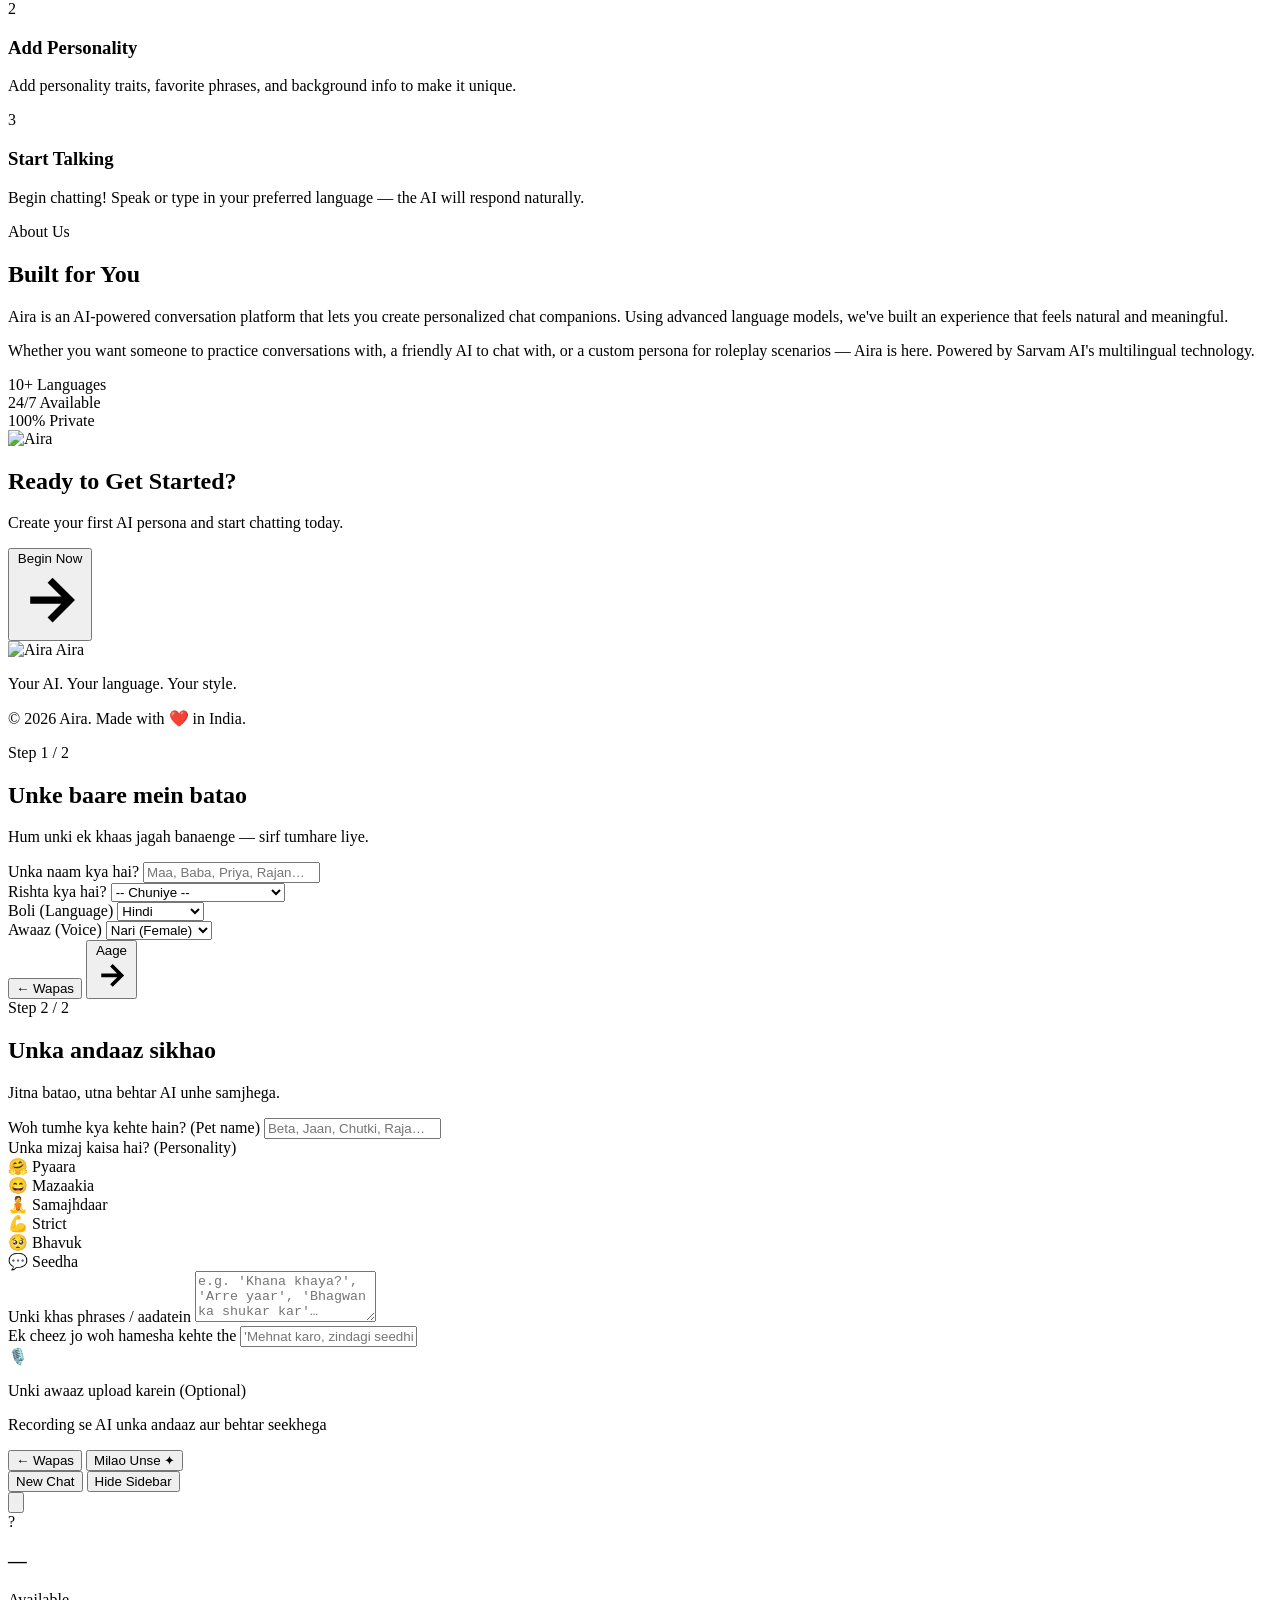
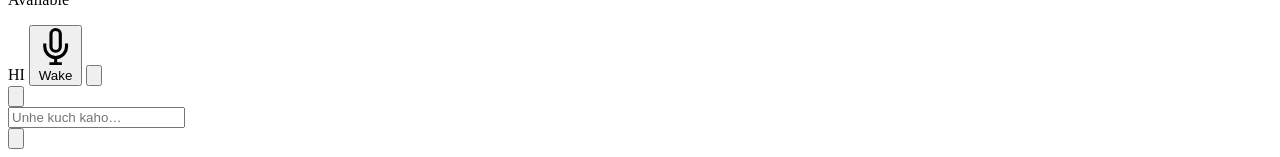
==== commit 219586af: "Update Aira project files" ====
--- a/frontend/templates/index.html
+++ b/frontend/templates/index.html
@@ -3,11 +3,7 @@
 <head>
   <meta charset="UTF-8" />
   <meta name="viewport" content="width=device-width, initial-scale=1.0" />
-<<<<<<< HEAD
-  <title>Apna Saathi</title>
-=======
   <title>Aira</title>
->>>>>>> master
   <link rel="preconnect" href="https://fonts.googleapis.com" />
   <link href="https://fonts.googleapis.com/css2?family=Lora:ital,wght@0,500;0,700;1,400&family=Nunito:wght@300;400;500;600&display=swap" rel="stylesheet" />
   <link rel="stylesheet" href="/static/style.css" />
@@ -17,13 +13,8 @@
   <!-- Top bar (visible on all screens) -->
   <header class="topbar" id="topbar">
     <div class="topbar-brand">
-<<<<<<< HEAD
-      <img src="/static/logo.png" alt="" class="brand-logo" />
-      <span class="brand-name" data-i18n="appName">Apna Saathi</span>
-=======
       <img src="/static/logo-aira.svg" alt="Aira" class="brand-logo" />
       <span class="brand-name" data-i18n="appName">Aira</span>
->>>>>>> master
     </div>
     <div class="topbar-actions">
       <button class="pill-btn" id="logoutNavBtn" title="Logout">Logout</button>
@@ -103,11 +94,7 @@
             <p>I've been feeling really stressed lately...</p>
           </div>
           <div class="intro-convo-card bot">
-<<<<<<< HEAD
-            <small data-i18n="intro_scene3_right">Apna Saathi responds</small>
-=======
             <small data-i18n="intro_scene3_right">Aira responds</small>
->>>>>>> master
             <p>I hear you. Take a deep breath with me.</p>
           </div>
         </div>
@@ -115,24 +102,14 @@
 
       <div class="intro-scene" id="introScene4">
         <div class="intro-logo">
-<<<<<<< HEAD
-          <img src="/static/logo.png" alt="Apna Saathi" class="intro-logo-img" />
-        </div>
-        <h1 data-i18n="intro_scene4_title">Apna Saathi</h1>
-=======
           <img src="/static/logo-aira.svg" alt="Aira" class="intro-logo-img" />
         </div>
         <h1 data-i18n="intro_scene4_title">Aira</h1>
->>>>>>> master
         <p data-i18n="intro_scene4_sub">Your voice. Your companion. Your peace.</p>
       </div>
 
       <button class="btn-primary intro-enter-btn" id="introEnterBtn" onclick="enterFromIntro()" data-i18n="intro_enter">
-<<<<<<< HEAD
-        Enter Apna Saathi
-=======
         Enter Aira
->>>>>>> master
       </button>
     </div>
   </section>
@@ -169,11 +146,7 @@
       <div class="hero-card-container" id="heroCard">
         <div class="hero-card">
           <div class="hero-card-inner">
-<<<<<<< HEAD
-            <img src="/static/logo.png" alt="Apna Saathi" class="hero-card-logo" />
-=======
             <img src="/static/logo-aira.svg" alt="Aira" class="hero-card-logo" />
->>>>>>> master
             <div class="hero-card-preview">
               <div class="preview-header">
                 <div class="preview-avatar">A</div>
@@ -194,11 +167,7 @@
     <div class="landing-section" id="features">
       <div class="section-header">
         <span class="section-badge" data-i18n="landing_features">Features</span>
-<<<<<<< HEAD
-        <h2 class="section-title" data-i18n="landing_why">Why Choose Apna Saathi?</h2>
-=======
         <h2 class="section-title" data-i18n="landing_why">Why Choose Aira?</h2>
->>>>>>> master
         <p class="section-subtitle" data-i18n="landing_why_sub">AI companion that speaks your language</p>
       </div>
       <div class="features-grid">
@@ -276,13 +245,8 @@
         <div class="about-text">
           <span class="section-badge" data-i18n="landing_about">About Us</span>
           <h2 class="section-title" data-i18n="landing_about_title">Built for You</h2>
-<<<<<<< HEAD
-          <p data-i18n="landing_about_p1">Apna Saathi is an AI-powered conversation platform that lets you create personalized chat companions. Using advanced language models, we've built an experience that feels natural and meaningful.</p>
-          <p data-i18n="landing_about_p2">Whether you want someone to practice conversations with, a friendly AI to chat with, or a custom persona for roleplay scenarios — Apna Saathi is here. Powered by Sarvam AI's multilingual technology.</p>
-=======
           <p data-i18n="landing_about_p1">Aira is an AI-powered conversation platform that lets you create personalized chat companions. Using advanced language models, we've built an experience that feels natural and meaningful.</p>
           <p data-i18n="landing_about_p2">Whether you want someone to practice conversations with, a friendly AI to chat with, or a custom persona for roleplay scenarios — Aira is here. Powered by Sarvam AI's multilingual technology.</p>
->>>>>>> master
           <div class="about-stats">
             <div class="stat">
               <span class="stat-number">10+</span>
@@ -299,11 +263,7 @@
           </div>
         </div>
         <div class="about-image">
-<<<<<<< HEAD
-          <img src="/static/logo.png" alt="Apna Saathi" class="about-logo" />
-=======
           <img src="/static/logo-aira.svg" alt="Aira" class="about-logo" />
->>>>>>> master
         </div>
       </div>
     </div>
@@ -324,19 +284,11 @@
     <footer class="landing-footer">
       <div class="footer-content">
         <div class="footer-brand">
-<<<<<<< HEAD
-          <img src="/static/logo.png" alt="" class="footer-logo" />
-          <span>Apna Saathi</span>
-        </div>
-        <p class="footer-tagline" data-i18n="landing_tagline">Your AI. Your language. Your style.</p>
-        <p class="footer-copy">&copy; 2026 Apna Saathi. Made with ❤️ in India.</p>
-=======
           <img src="/static/logo-aira.svg" alt="Aira" class="footer-logo" />
           <span>Aira</span>
         </div>
         <p class="footer-tagline" data-i18n="landing_tagline">Your AI. Your language. Your style.</p>
         <p class="footer-copy">&copy; 2026 Aira. Made with ❤️ in India.</p>
->>>>>>> master
       </div>
     </footer>
   </section>
@@ -502,6 +454,14 @@
           <div class="chat-header-right">
             <span class="clone-badge" id="cloneStatusBadge" style="display:none">Voice clone off</span>
             <span class="lang-badge" id="chatLangBadge">HI</span>
+            <!-- Wake up button for voice mode -->
+            <button class="wake-btn" id="wakeBtn" onclick="toggleWakeMode()" title="Wake up Aira">
+              <svg viewBox="0 0 24 24" fill="none" stroke="currentColor" stroke-width="2">
+                <path d="M12 1a3 3 0 00-3 3v8a3 3 0 006 0V4a3 3 0 00-3-3z"/>
+                <path d="M19 10v2a7 7 0 01-14 0v-2M12 19v4M8 23h8"/>
+              </svg>
+              <span class="wake-label">Wake</span>
+            </button>
             <button class="icon-toggle small" onclick="resetProfile()" title="New Profile">
               <svg viewBox="0 0 24 24" fill="none" stroke="currentColor" stroke-width="2">
                 <path d="M3 12a9 9 0 109-9 9.75 9.75 0 00-6.74 2.74L3 8"/><path d="M3 3v5h5"/>
